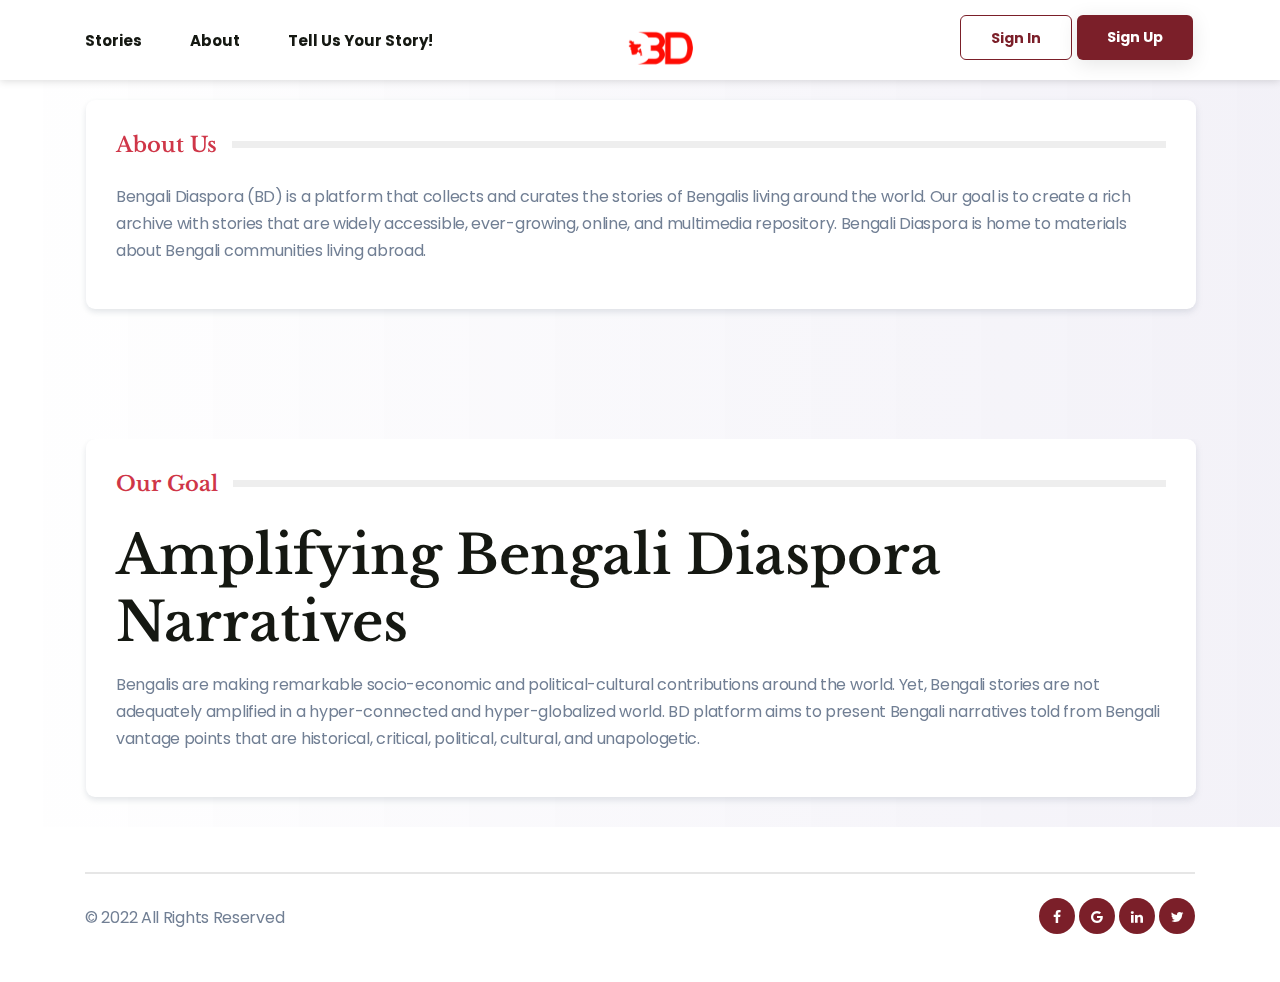
==== about-us.html @ 8984781c "first commit" ====
<!DOCTYPE html>
<html lang="en" dir="ltr">


<!-- Mirrored from demo.Bengali Diaspora.com/Bengali Diaspora/page-about.html by HTTrack Website Copier/3.x [XR&CO'2014], Wed, 05 Jan 2022 09:52:39 GMT -->
<head>
    <title>Bengali Diaspora</title>
    <meta charset="UTF-8" />
    <meta name="keywords" content="" />
    <meta name="description" content="" />
    <meta name="theme-color" content="#ffffff">
    <meta name="msapplication-TileColor" content="#9f00a7">
    <meta name="viewport" content="width=device-width, initial-scale=1.0" />
    <!--
    ========================================================================
    
    ~~~~~~~~~~~~~~~~~~~~~~~~~~~~~~~~~~~~~~~~~~~~~~~~~~~~~~~~~~~~~~~~~~~~~~~~
    Template Name   : Bengali Diaspora - Education HTML Template
    Author          : Bengali Diaspora
    ~~~~~~~~~~~~~~~~~~~~~~~~~~~~~~~~~~~~~~~~~~~~~~~~~~~~~~~~~~~~~~~~~~~~~~~~
    Copyright (c) 2022 - Bengali Diaspora
    ========================================================================
    -->
    <link rel="shortcut icon" href="favicon.ico" />
    <link rel="stylesheet" href="https://fonts.googleapis.com/css?family=Poppins:100,300,500,600,700,900&amp;display=swap">
    <link rel="stylesheet" href="assets/css/plugins.min.css" />
    <link rel="stylesheet" href="assets/css/styles.css" />
</head>

<body>
    <!-- Loading -->
    <div id="preloader" class="preloader">
        <div class="preloader-inner">
            <div class="preloader-6">
                <div></div>
                <div></div>
                <div></div>
                <div></div>
                <div></div>
                <div></div>
                <div></div>
                <div></div>
            </div>
        </div>
    </div>
    <!-- / -->
    <!--Overlay-->
    <span class="mega-menu-overlay"></span>
    <!--/-->
    <!--Header-->
    <header class="app-header app-header-1 boxed">
        <div class="container">
            <div class="header-wrap">
                <button class="button button-menu button-open-sidenav">
                    <span></span>
                </button>
                <div class="header-menu">
    <ul>
        <li class="has-menu" data-megamenu-link="mega-menu-1">
            <div class="mega-menu-link">
                <span class="title">Stories</span>
                <span class="icon fa fa-angle-left"></span>
            </div>
            <div data-megamenu-id="mega-menu-1" class="mega-menu mega-menu-1">
                <div class="mega-menu-inner">
                    <div>
                        <div class="megamenu-info mb-15">
                            <p class="text-center mb-30">Lorem, ipsum dolor sit amet consectetur adipisicing elit.</p>
                        </div>
                        <div class="row row-lg-5 row-xl-5">
                            <div class="col el-flag">
                                <div class="inner">
                                    <a href="">
                                        <img src="assets/images/flags/uk.svg" alt="alt">
                                        <span class="title">English</span>
                                    </a>
                                </div>
                            </div>
                            <div class="col el-flag">
                                <div class="inner">
                                    <a href="">
                                        <img src="assets/images/flags/germany.svg" alt="alt">
                                        <span class="title">Germany</span>
                                    </a>
                                </div>
                            </div>
                            <div class="col el-flag">
                                <div class="inner">
                                    <a href="">
                                        <img src="assets/images/flags/france.svg" alt="alt">
                                        <span class="title">French</span>
                                    </a>
                                </div>
                            </div>
                            <div class="col el-flag">
                                <div class="inner">
                                    <a href="">
                                        <img src="assets/images/flags/italy.svg" alt="alt">
                                        <span class="title">Italian</span>
                                    </a>
                                </div>
                            </div>
                            <div class="col el-flag">
                                <div class="inner">
                                    <a href="">
                                        <img src="assets/images/flags/spain.svg" alt="alt">
                                        <span class="title">Spanish</span>
                                    </a>
                                </div>
                            </div>
                            <div class="col el-flag">
                                <div class="inner">
                                    <a href="">
                                        <img src="assets/images/flags/portugal.svg" alt="alt">
                                        <span class="title">Portuguese</span>
                                    </a>
                                </div>
                            </div>
                            <div class="col el-flag">
                                <div class="inner">
                                    <a href="">
                                        <img src="assets/images/flags/china.svg" alt="alt">
                                        <span class="title">Mandarin</span>
                                    </a>
                                </div>
                            </div>
                            <div class="col el-flag">
                                <div class="inner">
                                    <a href="">
                                        <img src="assets/images/flags/japan.svg" alt="alt">
                                        <span class="title">Japanese</span>
                                    </a>
                                </div>
                            </div>
                            <div class="col el-flag">
                                <div class="inner">
                                    <a href="">
                                        <img src="assets/images/flags/south-korea.svg" alt="alt">
                                        <span class="title">Korean</span>
                                    </a>
                                </div>
                            </div>
                            <div class="col el-flag">
                                <div class="inner">
                                    <a href="">
                                        <img src="assets/images/flags/russia.svg" alt="alt">
                                        <span class="title">Russian</span>
                                    </a>
                                </div>
                            </div>
                            <div class="col el-flag">
                                <div class="inner">
                                    <a href="">
                                        <img src="assets/images/flags/india.svg" alt="alt">
                                        <span class="title">Hindi</span>
                                    </a>
                                </div>
                            </div>
                            <div class="col el-flag">
                                <div class="inner">
                                    <a href="">
                                        <img src="assets/images/flags/arabic.svg" alt="alt">
                                        <span class="title">Arabic</span>
                                    </a>
                                </div>
                            </div>
                            <div class="col el-flag">
                                <div class="inner">
                                    <a href="">
                                        <img src="assets/images/flags/iran.svg" alt="alt">
                                        <span class="title">Persian</span>
                                    </a>
                                </div>
                            </div>
                            <div class="col el-flag">
                                <div class="inner">
                                    <a href="">
                                        <img src="assets/images/flags/turkey.svg" alt="alt">
                                        <span class="title">Turkish</span>
                                    </a>
                                </div>
                            </div>
                            <div class="col el-flag">
                                <div class="inner">
                                    <a href="">
                                        <img src="assets/images/flags/iran.svg" alt="alt">
                                        <span class="title">Kurdish</span>
                                    </a>
                                </div>
                            </div>
                            <div class="col el-flag">
                                <div class="inner">
                                    <a href="">
                                        <img src="assets/images/flags/vietnam.svg" alt="alt">
                                        <span class="title">Vietnamese</span>
                                    </a>
                                </div>
                            </div>
                            <div class="col el-flag">
                                <div class="inner">
                                    <a href="">
                                        <img src="assets/images/flags/india.svg" alt="alt">
                                        <span class="title">Urdu</span>
                                    </a>
                                </div>
                            </div>
                            <div class="col el-flag">
                                <div class="inner">
                                    <a href="">
                                        <img src="assets/images/flags/poland.svg" alt="alt">
                                        <span class="title">Polish</span>
                                    </a>
                                </div>
                            </div>
                            <div class="col el-flag">
                                <div class="inner">
                                    <a href="">
                                        <img src="assets/images/flags/israel.svg" alt="alt">
                                        <span class="title">Hebrew</span>
                                    </a>
                                </div>
                            </div>
                            <div class="col el-flag">
                                <div class="inner">
                                    <a href="">
                                        <img src="assets/images/flags/bangladesh.svg" alt="alt">
                                        <span class="title">Bengali</span>
                                    </a>
                                </div>
                            </div>
                        </div>
                    </div>
                </div>
            </div>
        </li>
        <li>
            <a href="about-us.html">
            <span class="text">About</span>
            <span class="icon fa fa-angle-left"></span>
            </a>
        </li>
        <li>
            <a href="story.html">
                <span class="text">Tell Us Your Story!</span>
                <span class="icon fa fa-angle-left"></span>
            </a>
        </li>
    </ul>
</div>
                <div class="header-logo">
                    <a href="index.html" class="primary-logo">
                        <span class="text-1">
                            <img src="assets/images/logo.png" alt="">
                        </span>
                
                    </a>
                </div>
                <div class="header-links">
                    <a href="" class="button button-md button-light button-line-primary">
                        <span class="title">Sign In</span>
                    </a>
                    <a href="" class="button button-md button-primary">
                        <span class="title">Sign Up</span>
                    </a>
                </div>
            </div>
        </div>
    </header>
    <!--/-->
    <!--Sidenav-->
<div class="app-sidenav app-sidenav-1">
    <div class="sidenav-menu">
        <div class="sidenav-head">
            <img src="assets/images/sidenav.jpg" alt="sidenav banner">
            <button class="button button-close-sidenav"></button>
        </div>
        <div class="sidenav-body">
            <div class="sidenav-body-inner">
                <!-- <div class="sidenav-links">
                    <a href="page-login.html" class="button button-md button-block button-line-primary">
                        <span class="text">Sign In</span>
                    </a>
                    <a href="page-register.html" class="button button-md button-block button-primary">
                        <span class="text">Sign Up</span>
                    </a>
                </div> -->
                <ul>
                    <li>
                        <a href="index.html">
                            <span class="text">Home</span>
                            <span class="icon fa fa-angle-right"></span>
                        </a>
                    </li>
                   
                    <li class="has-menu">
                        <a href="#">
                            <span class="text">Stories</span>
                            <span class="icon fa fa-angle-right"></span>
                        </a>
                        <div class="mega-menu">
                            <ul>
                                <li class="el-flag">
                                    <div class="inner">
                                        <a href="">
                                            <img src="assets/images/flags/uk.svg" alt="alt" />
                                            <h3>English</h3>
                                        </a>
                                    </div>
                                </li>
                                <li class="el-flag">
                                    <div class="inner">
                                        <a href="">
                                            <img src="assets/images/flags/germany.svg" alt="alt" />
                                            <h3>German</h3>
                                        </a>
                                    </div>
                                </li>
                                <li class="el-flag">
                                    <div class="inner">
                                        <a href="">
                                            <img src="assets/images/flags/france.svg" alt="alt" />
                                            <h3>French</h3>
                                        </a>
                                    </div>
                                </li>
                                <li class="el-flag">
                                    <div class="inner">
                                        <a href="">
                                            <img src="assets/images/flags/italy.svg" alt="alt" />
                                            <h3>Italian</h3>
                                        </a>
                                    </div>
                                </li>
                                <li class="el-flag">
                                    <div class="inner">
                                        <a href="">
                                            <img src="assets/images/flags/china.svg" alt="alt" />
                                            <h3>Chinese</h3>
                                        </a>
                                    </div>
                                </li>
                                <li class="el-flag">
                                    <div class="inner">
                                        <a href="">
                                            <img src="assets/images/flags/japan.svg" alt="alt" />
                                            <h3>Japanese</h3>
                                        </a>
                                    </div>
                                </li>
                                <li class="el-flag">
                                    <div class="inner">
                                        <a href="">
                                            <img src="assets/images/flags/south-korea.svg" alt="alt" />
                                            <h3>Korean</h3>
                                        </a>
                                    </div>
                                </li>
                                <li class="el-flag">
                                    <div class="inner">
                                        <a href="">
                                            <img src="assets/images/flags/russia.svg" alt="alt" />
                                            <h3>Russian</h3>
                                        </a>
                                    </div>
                                </li>
                                <li class="el-flag">
                                    <div class="inner">
                                        <a href="">
                                            <img src="assets/images/flags/arabic.svg" alt="alt" />
                                            <h3>Arabic</h3>
                                        </a>
                                    </div>
                                </li>
                                <li class="el-flag">
                                    <div class="inner">
                                        <a href="">
                                            <img src="assets/images/flags/turkey.svg" alt="alt" />
                                            <h3>Turkish</h3>
                                        </a>
                                    </div>
                                </li>
                                <li class="el-flag">
                                    <div class="inner">
                                        <a href="">
                                            <img src="assets/images/flags/iran.svg" alt="alt" />
                                            <h3>Persian</h3>
                                        </a>
                                    </div>
                                </li>
                                <li class="el-flag">
                                    <div class="inner">
                                        <a href="">
                                            <img src="assets/images/flags/spain.svg" alt="alt" />
                                            <h3>Spanish</h3>
                                        </a>
                                    </div>
                                </li>
                            </ul>
                        </div>
                    </li>
                    <li>
                        <a href="about-us.html">
                            <span class="text">About</span>
                            <span class="icon fa fa-angle-right"></span>
                        </a>
                    </li>
                    <li>
                        <a href="story.html">
                            <span class="text">Tell Us Your Story!</span>
                            <span class="icon fa fa-angle-right"></span>
                        </a>
                    </li>
                   
                   
                </ul>
            </div>
        </div>
    </div>
    <span class="sidenav-close"></span>
</div>
<!--/-->
    <!--Wrapper-->
    <div class="app-wrapper">
<div class="page page-inferior page-faq">
    <!--FAQ-->
    <section class="section section-faq section-faq-1">
        <div class="display-spacing">
            <div class="container">
                <div class="row">
                    <div class="col-12">
                        <div class="el-panel">
                            <div class="el-panel-body">
                                <div class="el-panel-title">
                                    <h3>About Us</h3>
                                </div>
                                <!-- <div class="el-panel-image">
                                    <img src="assets/images/blog/featured-post-1.jpg" alt="--Alternative--">
                                </div> -->

                                <p>
                                    Bengali Diaspora (BD) is a platform that collects and curates the stories of Bengalis living around the world. Our goal is to create a rich archive with stories that are widely accessible, ever-growing, online, and multimedia repository. Bengali Diaspora is home to materials about Bengali communities living abroad.  
                                </p>
                            </div>
                        </div>
                    </div>
                   
                </div>
            </div>
        </div>
    </section>

    <section class="section section-faq section-faq-1">
        <div class="">
            <div class="container">
                <div class="row">
                    <div class="col-12">
                        <div class="el-panel">
                            <div class="el-panel-body">
                                <div class="el-panel-title">
                                    <h3>Our Goal</h3>
                                </div>
                                <h2>Amplifying Bengali Diaspora Narratives                                 </h2>

                                <p>
                                    Bengalis are making remarkable socio-economic and political-cultural contributions around the world. Yet, Bengali stories are not adequately amplified in a hyper-connected and hyper-globalized world. BD platform aims to present Bengali narratives told from Bengali vantage points that are historical, critical, political, cultural, and unapologetic.    

                                </p>
                            </div>
                        </div>
                    </div>
                   
                </div>
            </div>
        </div>
    </section>
    <!--/-->
</div>
        <!--Footer-->
        <footer class="section app-footer app-footer-2">
           
            <div class="footer-copyright">
                <div class="container">
                    <span class="footer-line"></span>
                    <div class="row">
                        <div class="col-md-8">
                            <p>© 2022 All Rights Reserved</p>
                        </div>
                        <div class="col-md-4">
                            <ul class="el-social-links">
                                <li>
                                    <a href="#">
                                        <span class="fa fa-facebook"></span>
                                    </a>
                                </li>
                                <li>
                                    <a href="#">
                                        <span class="fa fa-google"></span>
                                    </a>
                                </li>
                                <li>
                                    <a href="#">
                                        <span class="fa fa-linkedin"></span>
                                    </a>
                                </li>
                                <li>
                                    <a href="#">
                                        <span class="fa fa-twitter"></span>
                                    </a>
                                </li>
                            </ul>
                        </div>
                    </div>
                </div>
            </div>
        </footer>
    </div>
    <script src="assets/js/jquery.min.js"></script>
    <script src="assets/js/plugins.min.js"></script>
    <script src="assets/js/main-scripts.js"></script>
</body>

<!-- Mirrored from demo.Bengali Diaspora.com/Bengali Diaspora/page-about.html by HTTrack Website Copier/3.x [XR&CO'2014], Wed, 05 Jan 2022 09:52:39 GMT -->
</html>
---- assets/css/styles.css ----
@import url('https://fonts.googleapis.com/css2?family=Libre+Baskerville:ital,wght@0,400;0,700;1,400&display=swap');

/*------------------------------------

    Theme Name  :
    Theme URI   : 
    Description : 
    Author Name : 
    Author URI  : 
    Version     : 1.0

------------------------------------*/
/*------------------------------------
    
    STYLESHEET INDEXING
    |
    |
    |___ Default Styles
    |	|
    |   |___ variables
    |   |___ mixins
    |   |___ reset
    |   |___ typography
    |   |___ extend
    |   |___ animations
    |   |___ spacing
    |   |___ Helpers
    |
    |
    |___ Structure Styles
    |	|
    |   |___ Header
    |   |___ Footer
    |   |___ Wrapper
    |   |___ Sidenav
    |   |___ Sidebar
    |   |___ Content
    |   |___ Container
    |
    |
    |___ Elements Styles
    |	|
    |   |___ Box
    |   |___ Icon
    |   |___ List
    |   |___ Card
    |   |___ Tabs
    |   |___ Form
    |   |___ Title
    |   |___ Skill
    |   |___ Block
    |   |___ Button
    |   |___ Resume
    |   |___ Widget
    |   |___ Divider
    |   |___ Accordion
    |   |___ Pagination
    |   |___ Breadcrumb
    |   |___ Blockquote
    |   |___ Common Elements
    |
    |
    |___ Sections Styles
    |	|
    |   |___ Hero
    |   |___ About
    |   |___ Posts
    |   |___ Users
    |   |___ Quotes
    |   |___ Search
    |   |___ Contact
    |   |___ Features
    |   |___ Services
    |   |___ Comments
    |   |___ Portfolio
    |   |___ Testimonials
    |   |___ Call To Action
    |   |___ Pricing Tables
    |   |___ Common Sections
    |
 	|
    |___ Other Styles
    |   |
    |   |___ Demo Options
    |   |___ Theme Preview
    |
    |
    END STYLESHEET INDEXING

------------------------------------*/
/*------------------------------------
    Default Styles
------------------------------------*/
/*------------------------------------
    Variables
------------------------------------*/
:root {
  --gray: #eee;
  --white: #fff;
  --black: #000;
  --base: #f6f6f6;
  --base-0: #fff;
  --base-1: #151812;
  --base-2: "";
  --base-3: "";
  --primary: #941cb9;
  --primary: #239df0;
  --primary: #f6931c;
  /* --primary: darkslateblue; */
  --primary: #7b1f29;
  --primary-1: darkred;
  /* --primary: #5b70f9;
  --primary-1: #384cce; */
  --primary-3: #0e0b2b;
  --secondary: #f64f1c;
  --secondary: #ff66a6;
  /* --secondary: #00c9b7;
  --secondary-1: rgb(18, 172, 159); */
  --secondary: #cf3648;
  --secondary-1: #b92222;
  --text-color: #717f94;
  --color-1: #70b6fe;
  --color-2: #c670fe;
  --color-3: #fec070;
  --color-4: #dc3545;
  --color-5: #28a745;
  --color-6: darkblue;
  --default: rgb(252, 255, 235);
}

/*------------------------------------
    Mixins
------------------------------------*/
/*------------------------------------
    Reset Styels
------------------------------------*/
* {
  -webkit-box-sizing: border-box;
  box-sizing: border-box;
}

:root.skin-1 {
  --base-0: #fff;
  --base-1: #000;
  --primary: orange;
  --primary-1: #ff8800;
}

:root.skin-2 {
  --base-0: #f6afba;
  --base-1: #151515;
  --primary: #de5881;
  --primary-1: rgb(252, 90, 171);
}

:root.skin-3 {
  --base-0: #050607;
  --base-1: #f1f1f1;
  --primary: #0b7554;
  --primary-1: #339266;
}

:root.skin-4 {
  --base-0: #0e262b;
  --base-1: #f1f1f1;
  --primary: #7b1f29;
  --primary-1: darkred;
}

:root.skin-5 {
  --base-0: #373a36;
  --base-1: #ffffff;
  --primary: tomato;
  --primary-1: tomato;
}

:root.skin-5 {
  --base-0: #1e464a;
  --base-1: #fff;
  --primary: #00b7b8;
  --primary-1: #339266;
}

:root.skin-6 {
  --base-0: #fff;
  --base-1: #000;
  --primary: #33b5e5;
  --primary-1: rgb(158, 221, 241);
}

:root.skin-7 {
  --base-0: #212121;
  --base-1: #fff;
  --primary: #0b7554;
  --primary-1: #0b7554;
}

:root.skin-8 {
  --base-0: #272933;
  --base-1: #fff;
  --primary: #00b7b8;
  --primary-1: #00b7b8;
}

:root.skin-9 {
  --base-0: #000;
  --base-1: #fff;
  --primary: #00bcd4;
  --primary-1: #00bcd4;
}

:root.skin-10 {
  --base-0: #0a0a0a;
  --base-1: #ffffff;
  --primary: #1d32f2;
  --primary-1: #1d32f2;
}

:root.skin-11 {
  --base-0: #121212;
  --base-1: #e6e2dd;
  --primary: #845ec2;
  --primary-1: #845ec2;
}

:root.skin-12 {
  --base-0: #0e262b;
  --base-1: #ffffff;
  --primary: #7b1f29;
  --primary-1: darkred;
}

html {
  width: 100%;
  overflow: hidden;
  overflow-y: auto;
}

body {
  width: 100%;
  color: var(--base-1);
  margin: 0;
  overflow-x: hidden;
  background-color: var(--base-0);
}

body.state-menu {
  width: 100% !important;
  height: 100% !important;
  overflow: hidden !important;
  height: 100vh !important;
}

article,
aside,
details,
figcaption,
figure,
footer,
header,
nav,
section,
summary {
  display: block;
}

audio,
canvas,
video {
  display: inline-block;
}

audio:not([controls]) {
  display: none;
  height: 0;
}

[hidden] {
  display: none;
}

html,
button,
input,
select,
textarea {
  font-family: "Poppins", sans-serif;
}

a {
  color: inherit;
  text-decoration: none;
}

a:focus {
  outline: inherit;
}

a:active,
a:hover {
  color: inherit;
  outline: 0;
}

a:hover {
  text-decoration: underline;
}

address {
  font-style: italic;
  margin: 0 0 24px;
}

abbr[title] {
  border-bottom: 1px dotted;
}

b,
strong {
  font-weight: bold;
}

dfn {
  font-style: italic;
}

mark {
  background: #ff0;
  color: #000;
}

p {
  margin: 0 0 24px;
}

code,
kbd,
pre,
samp {
  font-family: monospace, serif;
  font-size: 14px;
  -webkit-hyphens: none;
  -ms-hyphens: none;
  hyphens: none;
}

pre {
  background: #f5f5f5;
  color: #666;
  font-family: monospace;
  font-size: 14px;
  margin: 20px 0;
  overflow: auto;
  padding: 20px;
  white-space: pre;
  white-space: pre-wrap;
  word-wrap: break-word;
}

blockquote,
q {
  -webkit-hyphens: none;
  -ms-hyphens: none;
  hyphens: none;
  quotes: none;
}

blockquote:before,
blockquote:after,
q:before,
q:after {
  content: "";
  content: none;
}

blockquote {
  font-size: 18px;
  font-style: italic;
  font-weight: 300;
  margin: 24px 40px;
}

blockquote blockquote {
  margin-right: 0;
}

blockquote cite,
blockquote small {
  font-size: 14px;
  font-weight: normal;
  text-transform: uppercase;
}

blockquote em,
blockquote i {
  font-style: normal;
  font-weight: 300;
}

blockquote strong,
blockquote b {
  font-weight: 400;
}

small {
  font-size: smaller;
}

sub,
sup {
  font-size: 75%;
  line-height: 0;
  position: relative;
  vertical-align: baseline;
}

sup {
  top: -0.5em;
}

sub {
  bottom: -0.25em;
}

dl {
  margin: 0 20px;
}

dt {
  font-weight: bold;
}

dd {
  margin: 0 0 20px;
}

menu,
ol,
ul {
  margin: 16px 0;
  padding: 0 0 0 40px;
}

ul {
  list-style-type: square;
}

li {
  outline: inherit;
}

nav ul,
nav ol {
  list-style: none;
  list-style-image: none;
}

li > ul,
li > ol {
  margin: 0;
}

img {
  -ms-interpolation-mode: bicubic;
  border: 0;
  vertical-align: middle;
}

svg:not(:root) {
  overflow: hidden;
}

figure {
  margin: 0;
}

form {
  margin: 0;
}

fieldset {
  border: 1px solid #c0c0c0;
  margin: 0 2px;
  min-width: inherit;
  padding: 0.35em 0.625em 0.75em;
}

legend {
  border: 0;
  padding: 0;
  white-space: normal;
}

button,
input,
select,
textarea {
  font-size: 100%;
  margin: 0;
  max-width: 100%;
  vertical-align: baseline;
}

button,
input {
  line-height: normal;
}

button,
html input[type="button"],
input[type="reset"],
input[type="submit"] {
  -webkit-appearance: button;
  -moz-appearance: button;
  appearance: button;
  cursor: pointer;
}

button[disabled],
input[disabled] {
  cursor: default;
}

input[type="checkbox"],
input[type="radio"] {
  padding: 0;
}

input[type="search"] {
  -webkit-appearance: textfield;
  -moz-appearance: textfield;
  appearance: textfield;
  appearance: textfield;
  padding-right: 2px;
  width: 270px;
}

input[type="search"]::-webkit-search-decoration {
  -webkit-appearance: none;
  appearance: none;
}

button::-moz-focus-inner,
input::-moz-focus-inner {
  border: 0;
  padding: 0;
}

textarea {
  overflow: auto;
  vertical-align: top;
}

table {
  border-bottom: 1px solid #ededed;
  border-collapse: collapse;
  border-spacing: 0;
  font-size: 14px;
  line-height: 2;
  margin: 0 0 20px;
  width: 100%;
}

caption,
th,
td {
  font-weight: normal;
  text-align: left;
}

caption {
  font-size: 16px;
  margin: 20px 0;
}

th {
  font-weight: bold;
  text-transform: uppercase;
}

td {
  border-top: 1px solid #ededed;
  padding: 6px 10px 6px 0;
}

del {
  color: #333;
}

ins {
  background: #fff9c0;
  text-decoration: none;
}

hr {
  background-size: 4px 4px;
  border: 0;
  height: 1px;
  margin: 0 0 24px;
}

input,
button,
select,
textarea {
  border: inherit;
  outline: inherit;
  background: transparent;
  -webkit-transition: all 0.4s ease-out 0s;
  transition: all 0.4s ease-out 0s;
}

input:focus, input:active,
button:focus,
button:active,
select:focus,
select:active,
textarea:focus,
textarea:active {
  outline: none;
}

.button:not(:disabled):not(.disabled) {
  cursor: pointer;
}

img {
  max-width: 100%;
  height: auto;
}

.skin-5 .button,
.skin-5 .el-tabs .el-tabs-links li.active {
  color: #fff !important;
}

hr {
  width: 100%;
  height: 10px;
  display: block;
  position: relative;
  border-bottom: 1px solid var(--gray);
}

/*------------------------------------
    Fonts
------------------------------------*/
/*------------------------------------
    Typography
------------------------------------*/
body {
  font-size: 14px;
  font-family: "Poppins", sans-serif;
}

p {
  color: var(--text-color);
  font-size: 16px;
  line-height: 1.7;
  font-family: "Poppins", sans-serif;
  letter-spacing: -0.3px;
}

a {
  -webkit-transition: all 0.4s ease-in-out 0s;
  transition: all 0.4s ease-in-out 0s;
}

a:hover,
a:focus,
a:active {
  color: inherit;
  text-decoration: none;
  outline: none;
}

p,
h1,
h2,
h3,
h4,
h5,
h6,
dl,
dd,
ol,
ul,
hr,
pre,
menu,
table,
caption,
address,
blockquote {
  margin: 0;
  margin-bottom: 15px;
}

h1,
h2,
h3,
h4,
h5,
h6,
.h1,
.h2,
.h3,
.h4,
.h5,
.h6 {
  color: var(--base-1);
  font-family: 'Libre Baskerville', serif;
}

h1,
.h1 {
  line-height: 1.2;
  font-size: 60px;
}

h2,
.h2 {
  font-size: 54px;
}

h3,
.h3 {
  font-size: 24px;
}

h4,
.h4 {
  font-size: 20px;
}

h5,
.h5 {
  font-size: 18px;
}

h6,
.h6 {
  font-size: 16px;
}

h1,
.h1 {
  font-weight: 700;
}

h2,
.h2,
h3,
.h3 {
  font-weight: 600;
}

h4,
.h4,
h5,
.h5 {
  font-weight: 600;
}

h6,
.h6 {
  font-weight: 500;
}

::-webkit-input-placeholder {
  color: var(--base-1);
}

:-ms-input-placeholder {
  color: var(--base-1);
}

::-ms-input-placeholder {
  color: var(--base-1);
}

::placeholder {
  color: var(--base-1);
}

@media (max-width: 768px) {
  p {
    font-size: 12px;
  }
}

/*------------------------------------
    Animations
------------------------------------*/
@-webkit-keyframes drift {
  from {
    -webkit-transform: rotate(0deg);
            transform: rotate(0deg);
  }
  from {
    -webkit-transform: rotate(360deg);
            transform: rotate(360deg);
  }
}
@keyframes drift {
  from {
    -webkit-transform: rotate(0deg);
            transform: rotate(0deg);
  }
  from {
    -webkit-transform: rotate(360deg);
            transform: rotate(360deg);
  }
}

@-webkit-keyframes zoom {
  0% {
    -webkit-transform: scale(1, 1);
            transform: scale(1, 1);
  }
  100% {
    -webkit-transform: scale(1, 1);
            transform: scale(1, 1);
  }
  50% {
    -webkit-transform: scale(1.11, 1.11);
            transform: scale(1.11, 1.11);
  }
}

@keyframes zoom {
  0% {
    -webkit-transform: scale(1, 1);
            transform: scale(1, 1);
  }
  100% {
    -webkit-transform: scale(1, 1);
            transform: scale(1, 1);
  }
  50% {
    -webkit-transform: scale(1.11, 1.11);
            transform: scale(1.11, 1.11);
  }
}

@-webkit-keyframes music {
  0% {
    -webkit-transform: scale(1, 1);
            transform: scale(1, 1);
  }
  25% {
    opacity: 0.3;
    -webkit-transform: scale(1.11, 1.11);
            transform: scale(1.11, 1.11);
  }
  100% {
    -webkit-transform: scale(1, 1);
            transform: scale(1, 1);
  }
}

@keyframes music {
  0% {
    -webkit-transform: scale(1, 1);
            transform: scale(1, 1);
  }
  25% {
    opacity: 0.3;
    -webkit-transform: scale(1.11, 1.11);
            transform: scale(1.11, 1.11);
  }
  100% {
    -webkit-transform: scale(1, 1);
            transform: scale(1, 1);
  }
}

@-webkit-keyframes home-4 {
  0% {
    opacity: 0.1;
    -webkit-transform: rotate(0);
            transform: rotate(0);
  }
  50% {
    opacity: 0.3;
    border-radius: 50%;
    -webkit-transform: rotate(45deg);
            transform: rotate(45deg);
  }
  100% {
    opacity: 0.1;
    -webkit-transform: rotate(0);
            transform: rotate(0);
  }
}

@keyframes home-4 {
  0% {
    opacity: 0.1;
    -webkit-transform: rotate(0);
            transform: rotate(0);
  }
  50% {
    opacity: 0.3;
    border-radius: 50%;
    -webkit-transform: rotate(45deg);
            transform: rotate(45deg);
  }
  100% {
    opacity: 0.1;
    -webkit-transform: rotate(0);
            transform: rotate(0);
  }
}

@-webkit-keyframes noise {
  0% {
    -webkit-transform: scale(1, 1);
            transform: scale(1, 1);
  }
  50% {
    -webkit-transform: scale(1.05, 1.05);
            transform: scale(1.05, 1.05);
  }
  100% {
    -webkit-transform: scale(1, 1);
            transform: scale(1, 1);
  }
}

@keyframes noise {
  0% {
    -webkit-transform: scale(1, 1);
            transform: scale(1, 1);
  }
  50% {
    -webkit-transform: scale(1.05, 1.05);
            transform: scale(1.05, 1.05);
  }
  100% {
    -webkit-transform: scale(1, 1);
            transform: scale(1, 1);
  }
}

@-webkit-keyframes scroll {
  0% {
    -webkit-transform: translate(1, 1);
            transform: translate(1, 1);
  }
  90% {
    -webkit-transform: translate(0, 12px);
            transform: translate(0, 12px);
  }
  100% {
    -webkit-transform: translate(1, 1);
            transform: translate(1, 1);
  }
}

@keyframes scroll {
  0% {
    -webkit-transform: translate(1, 1);
            transform: translate(1, 1);
  }
  90% {
    -webkit-transform: translate(0, 12px);
            transform: translate(0, 12px);
  }
  100% {
    -webkit-transform: translate(1, 1);
            transform: translate(1, 1);
  }
}

@-webkit-keyframes progress-bar-stripes {
  from {
    background-position: 1rem 0;
  }
  to {
    background-position: 0 0;
  }
}

@keyframes progress-bar-stripes {
  from {
    background-position: 1rem 0;
  }
  to {
    background-position: 0 0;
  }
}

@-webkit-keyframes MoveUpDown {
  0% {
    top: -2px;
  }
  50% {
    top: 0;
  }
  100% {
    top: 3px;
  }
}

@keyframes MoveUpDown {
  0% {
    top: -2px;
  }
  50% {
    top: 0;
  }
  100% {
    top: 3px;
  }
}

@-webkit-keyframes blinking-cursor {
  0% {
    opacity: 0;
  }
  50% {
    opacity: 1;
  }
  100% {
    opacity: 0;
  }
}

@keyframes blinking-cursor {
  0% {
    opacity: 0;
  }
  50% {
    opacity: 1;
  }
  100% {
    opacity: 0;
  }
}

@-webkit-keyframes circleCarousel {
  0% {
    -webkit-transform: rotate(0deg);
            transform: rotate(0deg);
  }
  100% {
    -webkit-transform: rotate(360deg);
            transform: rotate(360deg);
  }
}

@keyframes circleCarousel {
  0% {
    -webkit-transform: rotate(0deg);
            transform: rotate(0deg);
  }
  100% {
    -webkit-transform: rotate(360deg);
            transform: rotate(360deg);
  }
}

@-webkit-keyframes bounce-out {
  0% {
    -webkit-transform: scale(0);
    transform: scale(0);
  }
  30% {
    -webkit-transform: scale(1.5);
    transform: scale(1.5);
  }
  50% {
    -webkit-transform: scale(1);
    transform: scale(1);
  }
  70% {
    -webkit-transform: scale(1.1);
    transform: scale(1.1);
  }
  to {
    -webkit-transform: scale(1);
    transform: scale(1);
  }
}

@keyframes bounce-out {
  0% {
    -webkit-transform: scale(0);
    transform: scale(0);
  }
  30% {
    -webkit-transform: scale(1.5);
    transform: scale(1.5);
  }
  50% {
    -webkit-transform: scale(1);
    transform: scale(1);
  }
  70% {
    -webkit-transform: scale(1.1);
    transform: scale(1.1);
  }
  to {
    -webkit-transform: scale(1);
    transform: scale(1);
  }
}

@-webkit-keyframes Gradient {
  0% {
    background-position: 0% 50%;
  }
  50% {
    background-position: 100% 50%;
  }
  100% {
    background-position: 0% 50%;
  }
}

@keyframes Gradient {
  0% {
    background-position: 0% 50%;
  }
  50% {
    background-position: 100% 50%;
  }
  100% {
    background-position: 0% 50%;
  }
}

@-webkit-keyframes preloader-6 {
  0% {
    -webkit-transform: rotate(0deg);
            transform: rotate(0deg);
  }
  100% {
    -webkit-transform: rotate(360deg);
            transform: rotate(360deg);
  }
}

@keyframes preloader-6 {
  0% {
    -webkit-transform: rotate(0deg);
            transform: rotate(0deg);
  }
  100% {
    -webkit-transform: rotate(360deg);
            transform: rotate(360deg);
  }
}

/*------------------------------------
    Spacing
------------------------------------*/
.mb-0 {
  margin-bottom: 0;
}

.mt-15 {
  margin-top: 15px;
}

.mt-30 {
  margin-top: 30px;
}

.mb-15 {
  margin-bottom: 15px;
}

.mb--15 {
  margin-bottom: -15px;
}

.mb-30 {
  margin-bottom: 30px;
}

.mb-60 {
  margin-bottom: 60px;
}

.mb--30 {
  margin-bottom: -30px !important;
}

.mb--45 {
  margin-bottom: -45px;
}

.pl-0 {
  padding-left: 0 !important;
}

.pr-0 {
  padding-right: 0 !important;
}

.pt-15 {
  padding-top: 15px;
}

.pt-30 {
  padding-top: 30px;
}

.pl-15 {
  padding-left: 15px;
}

.pl-30 {
  padding-left: 30px;
}

.pr-15 {
  padding-right: 15px;
}

.pr-30 {
  padding-right: 30px;
}

.pr-45 {
  padding-right: 45px !important;
}

.mt-spacing {
  margin-top: 100px;
}

.mb-spacing {
  margin-bottom: 100px;
}

.row-xs {
  margin-left: -6px !important;
  margin-right: -6px !important;
}

.row-xs > * {
  padding-left: 6px !important;
  padding-right: 6px !important;
}

.row-sm {
  margin-left: -12px !important;
  margin-right: -11px !important;
}

.row-sm > * {
  padding-left: 12px !important;
  padding-right: 12px !important;
}

.row-md {
  margin-left: -15px !important;
  margin-right: -15px !important;
}

.row-md > * {
  padding-left: 15px !important;
  padding-right: 15px !important;
}

/*------------------------------------
    Helpers
------------------------------------*/
.text-left {
  text-align: left !important;
}

.text-right {
  text-align: right !important;
}

.text-center {
  text-align: center !important;
}

.lowercase {
  text-transform: lowercase;
}

.uppercase {
  text-transform: uppercase;
}

.capitalize {
  text-transform: capitalize;
}

.text-italic {
  font-style: italic;
}

.text-normal {
  font-style: normal;
}

.text-underline {
  font-style: underline;
}

/*
* Text Colors
*/
.text-dark {
  color: var(--black) !important;
}

.text-dark-1 {
  color: #333333;
}

.text-dark-2 {
  color: #666666;
}

.text-dark-3 {
  color: #999999;
}

.text-light {
  color: var(--white) !important;
}

.text-light-1 {
  color: #eeeeee;
}

.text-light-2 {
  color: #cccccc;
}

.text-light-3 {
  color: #aaaaaa;
}

.text-base-0 {
  color: var(--base-0);
}

.text-base-1 {
  color: var(--base-1);
}

.text-base-1 {
  color: var(--base-2);
}

.text-danger {
  color: #f56c6c;
}

.text-success {
  color: green;
}

.text-warning {
  color: orange;
}

.text-primary {
  color: var(--primary);
}

.text-secondary {
  color: var(--secondary);
}

.text-gradient {
  background-image: -webkit-gradient(linear, right top, left top, from(var(--primary)), to(var(--secondary)));
  background-image: linear-gradient(to left, var(--primary), var(--secondary));
  -webkit-text-fill-color: transparent;
  -webkit-background-clip: text;
  background-clip: text;
}

.hidden {
  display: none;
}

.invisible {
  visibility: hidden;
}

.div-center {
  float: none !important;
  display: block !important;
  margin-left: auto !important;
  margin-right: auto !important;
}

.inline-block {
  float: none;
  display: inline-block;
}

.clearfix::after {
  clear: both;
  content: "";
  display: table;
}

.display-wrap {
  position: relative;
}

.display-block {
  display: block;
}

.display-center {
  top: 50%;
  left: 50%;
  width: 100%;
  position: absolute;
  -webkit-transform: translate(-50%, -50%);
          transform: translate(-50%, -50%);
}

.display-table {
  width: 100%;
  height: 100%;
  display: table;
}

.display-content {
  display: table-cell;
  vertical-align: middle;
}

.display-spacing {
  padding-top: 100px;
  padding-bottom: 100px;
}

.display-spacing-plus {
  padding-top: 130px;
  padding-bottom: 30px;
}

.display-spacing-double {
  padding-top: 200px;
  padding-bottom: 100px;
}

.display-screen, .overlay-gradient .bg-gradient {
  min-height: 100vh;
  padding-top: 100px;
  padding-bottom: 100px;
}

.display-fit-screen {
  width: 100vw;
  height: 100vh;
  max-width: 100%;
  overflow: hidden;
}

.display-full-screen {
  width: 100vw;
  height: 100vh;
  max-width: 100%;
  position: relative;
}

.max-w-576 {
  max-width: 576px;
}

.max-w-768 {
  max-width: 768px;
}

.max-w-992 {
  max-width: 992px;
}

.fw-100 {
  font-weight: 100;
}

.fw-200 {
  font-weight: 200;
}

.fw-300 {
  font-weight: 300;
}

.fw-400 {
  font-weight: 400;
}

.fw-500 {
  font-weight: 500;
}

.fw-600 {
  font-weight: 600;
}

.fw-700 {
  font-weight: 700;
}

.fw-800 {
  font-weight: 800;
}

.fw-900 {
  font-weight: 900;
}

.overlay-color {
  position: relative;
}

.overlay-color .bg-color {
  top: 0;
  left: 0;
  width: 100%;
  height: 100%;
  position: absolute;
}

.overlay-image {
  position: relative;
  background: no-repeat center center / cover;
}

.overlay-pattern {
  position: relative;
}

.overlay-pattern .bg-pattern {
  width: 100%;
  height: 100%;
  position: absolute;
}

.overlay-pattern .bg-pattern-1 {
  position: absolute;
  background: repeat url("../../../assets/images/common/pattern-1.html") center center/9px;
}

.overlay-pattern .bg-pattern-2 {
  position: absolute;
  background: repeat url("../../../assets/images/common/pattern-2.html") center center/9px;
}

.overlay-pattern .bg-pattern-3 {
  position: absolute;
  background: repeat url("../../../assets/images/common/pattern-3.html") center center/5px;
}

.overlay-pattern .bg-patline-1 {
  opacity: 0.6;
  position: absolute;
  background: repeat-x url("../../../assets/images/common/patline-1.html") top center;
}

.overlay-pattern .bg-pattern-a {
  opacity: .6;
  z-index: 1;
  position: absolute;
  -webkit-animation: noise 60ms infinite;
          animation: noise 60ms infinite;
  background: url("[data-uri]");
}

.overlay-gradient {
  position: relative;
}

.bg-danger {
  background-color: #f56c6c !important;
}

.bg-success {
  background-color: green !important;
}

.bg-warning {
  background-color: bisque !important;
}

.bg-primary {
  background-color: var(--primary) !important;
}

.bg-primary-1 {
  background-color: var(--primary-1) !important;
}

.bg-primary-3 {
  background-color: var(--primary-3) !important;
}

.bg-secondary {
  background-color: var(--secondary) !important;
}

.bo-color-1 {
  border-color: var(--color-1) !important;
}

.bo-color-2 {
  border-color: var(--color-2) !important;
}

.bo-color-3 {
  border-color: var(--color-3) !important;
}

.bo-color-4 {
  border-color: var(--color-4) !important;
}

.bo-color-5 {
  border-color: var(--color-5) !important;
}

.bo-color-6 {
  border-color: var(--color-6) !important;
}

.bo-primary {
  border-color: var(--primary) !important;
}

.bp-secondary {
  border-color: var(--secondary) !important;
}

.bg-color-1 {
  background-color: var(--color-1) !important;
}

.bg-color-2 {
  background-color: var(--color-2) !important;
}

.bg-color-3 {
  background-color: var(--color-3) !important;
}

.bg-color-4 {
  background-color: var(--color-4) !important;
}

.bg-color-5 {
  background-color: var(--color-5) !important;
}

.bg-color-6 {
  background-color: var(--color-6) !important;
}

.bg-light {
  background-color: var(--white) !important;
}

.bg-dark {
  background-color: var(--black) !important;
}

.bg-base-0 {
  background-color: var(--base-0) !important;
}

.bg-base-1 {
  background-color: var(--base-1) !important;
}

.bg-primary {
  background-color: var(--primary) !important;
}

.bg-secondary {
  background-color: var(--secondary) !important;
}

.bg-gradient-side {
  background-image: -webkit-gradient(linear, right top, left top, from(var(--primary)), color-stop(70%, transparent));
  background-image: linear-gradient(270deg, var(--primary) 0%, transparent 70%);
}

.bg-dark-side {
  background-image: -webkit-gradient(linear, right top, left top, from(transparent), color-stop(81%, rgba(83, 83, 102, 0.6)));
  background-image: linear-gradient(270deg, transparent 0%, rgba(83, 83, 102, 0.6) 81%);
}

.bg-animation-1 {
  background: linear-gradient(-45deg, #000, #151515, var(--secondary), var(--primary), #000);
  background-size: 400% 400%;
  -webkit-animation: Gradient 9s ease infinite;
  animation: Gradient 9s ease infinite;
}

.bg-animation-2, .el-cta:after, .section-testimonial:after {
  background: linear-gradient(-45deg, #fff, var(--primary), var(--secondary), var(--primary), #fff);
  background-size: 400% 400%;
  -webkit-animation: Gradient 9s ease infinite;
  animation: Gradient 9s ease infinite;
}

.bg-dark-10 {
  background-color: rgba(0, 0, 0, 0.1);
}

.bg-dark-20 {
  background-color: rgba(0, 0, 0, 0.2);
}

.bg-dark-30 {
  background-color: rgba(0, 0, 0, 0.3);
}

.bg-dark-40 {
  background-color: rgba(0, 0, 0, 0.4);
}

.bg-dark-50 {
  background-color: rgba(0, 0, 0, 0.5);
}

.bg-dark-60 {
  background-color: rgba(0, 0, 0, 0.6);
}

.bg-dark-70 {
  background-color: rgba(0, 0, 0, 0.7);
}

.bg-dark-80 {
  background-color: rgba(0, 0, 0, 0.8);
}

.bg-dark-90 {
  background-color: rgba(0, 0, 0, 0.9);
}

.bg-dark-1000 {
  background-color: black;
}

.bg-light-10 {
  background-color: rgba(255, 255, 255, 0.1);
}

.bg-light-20 {
  background-color: rgba(255, 255, 255, 0.2);
}

.bg-light-30 {
  background-color: rgba(255, 255, 255, 0.3);
}

.bg-light-40 {
  background-color: rgba(255, 255, 255, 0.4);
}

.bg-light-50 {
  background-color: rgba(255, 255, 255, 0.5);
}

.bg-light-60 {
  background-color: rgba(255, 255, 255, 0.6);
}

.bg-light-70 {
  background-color: rgba(255, 255, 255, 0.7);
}

.bg-light-80 {
  background-color: rgba(255, 255, 255, 0.8);
}

.bg-light-90 {
  background-color: rgba(255, 255, 255, 0.9);
}

.bg-light-1000 {
  background-color: white;
}

.bg-gradient-0 {
  background-image: -webkit-gradient(linear, left bottom, left top, from(var(--primary)), to(var(--secondary)));
  background-image: linear-gradient(0deg, var(--primary) 0%, var(--secondary) 100%);
}

.bg-gradient-45 {
  background-image: linear-gradient(45deg, var(--primary) 0%, var(--secondary) 100%);
}

.bg-gradient-90 {
  background-image: -webkit-gradient(linear, left top, right top, from(var(--primary)), to(var(--secondary)));
  background-image: linear-gradient(90deg, var(--primary) 0%, var(--secondary) 100%);
}

.bg-gradient-135 {
  background-image: linear-gradient(135deg, var(--primary) 0%, var(--secondary) 100%);
}

.bg-gradient-180 {
  background-image: -webkit-gradient(linear, left top, left bottom, from(var(--primary)), to(var(--secondary)));
  background-image: linear-gradient(180deg, var(--primary) 0%, var(--secondary) 100%);
}

.bg-gradient-225 {
  background-image: linear-gradient(225deg, var(--primary) 0%, var(--secondary) 100%);
}

.bg-gradient-270 {
  background-image: -webkit-gradient(linear, right top, left top, from(var(--primary)), to(var(--secondary)));
  background-image: linear-gradient(270deg, var(--primary) 0%, var(--secondary) 100%);
}

.bg-gradient-315 {
  background-image: linear-gradient(315deg, var(--primary) 0%, var(--secondary) 100%);
}

.bg-gradient-360 {
  background-image: -webkit-gradient(linear, left bottom, left top, from(var(--primary)), to(var(--secondary)));
  background-image: linear-gradient(360deg, var(--primary) 0%, var(--secondary) 100%);
}

.react-rotating-text-cursor {
  -webkit-animation: blinking-cursor 0.8s cubic-bezier(0.68, 0.01, 0.01, 0.99) 0s infinite;
          animation: blinking-cursor 0.8s cubic-bezier(0.68, 0.01, 0.01, 0.99) 0s infinite;
}

.row-0 {
  margin-left: 0;
  margin-right: 0;
}

@media (min-width: 1200px) {
  .row-xl-5 > * {
    -webkit-box-flex: 0;
    -ms-flex: 0 0 20%;
    flex: 0 0 20%;
    max-width: 20%;
  }
}

@media (min-width: 992px) and (max-width: 1200px) {
  .row-lg-5 > * {
    -webkit-box-flex: 0;
    -ms-flex: 0 0 20%;
    flex: 0 0 20%;
    max-width: 20%;
  }
}

.overlay-color .bg-dark {
  z-index: 1;
  opacity: .6 !important;
  background-color: var(--primary-3);
}

.app-wrapper {
  max-width: 100%;
  position: relative;
  overflow-x: hidden;
  background-image: -webkit-gradient(linear, left top, right top, from(transparent), to(rgba(45, 21, 130, 0.06)));
  background-image: linear-gradient(90deg, transparent, rgba(45, 21, 130, 0.06));
}

.app-wrapper:before {
  top: 0;
  right: 0;
  width: 100%;
  height: 100%;
  content: "";
  z-index: -1;
  opacity: 0.1;
  position: fixed;
  background-repeat: repeat-x;
}

.select2-container--default .select2-search--inline .select2-search__field::-webkit-input-placeholder {
  color: var(--text-color);
  font-weight: bold;
}

.select2-container--default .select2-search--inline .select2-search__field:-moz-placeholder {
  color: var(--text-color);
  font-weight: bold;
}

.select2-container--default .select2-search--inline .select2-search__field::-moz-placeholder {
  color: var(--text-color);
  font-weight: bold;
}

.select2-container--default .select2-search--inline .select2-search__field:-ms-input-placeholder {
  color: var(--text-color);
  font-weight: bold;
}

@media (max-width: 768px) {
  .display-spacing-plus {
    padding-top: 90px;
  }
}

.container {
  direction: ltr;
}

/*------------------------------------
    Structure Styles
------------------------------------*/
/*------------------------------------
    Header
------------------------------------*/
.app-header {
  top: 0;
  right: 0;
  width: 100%;
  z-index: 99;
  font-size: 15px;
  font-weight: 700;
  position: fixed;
  -webkit-transition: 450ms all;
  transition: 450ms all;
}

.app-header .header-wrap {
  height: 80px;
  position: relative;
  display: -webkit-box;
  display: -ms-flexbox;
  display: flex;
  -webkit-box-orient: horizontal;
  -webkit-box-direction: normal;
      -ms-flex-direction: row;
          flex-direction: row;
  -webkit-box-align: center;
      -ms-flex-align: center;
          align-items: center;
  -ms-flex-line-pack: stretch;
      align-content: stretch;
  -webkit-box-pack: justify;
      -ms-flex-pack: justify;
          justify-content: space-between;
}

.app-header .header-wrap .header-logo {
  /** top: 18px; **/
  right: 0;
  left: 0;
  margin: auto;
  z-index: 0;
  text-align: center;
  position: absolute;
  max-width: 120px;
}

.app-header .header-wrap .header-logo .main-logo {
  top: -9px;
  right: 0;
  left: 0;
  width: 84px;
  position: absolute;
  margin: 0 auto;
  -webkit-transition: all 900ms;
  transition: all 900ms;
}

.app-header .header-wrap .header-logo .primary-logo {
  display: block;
  position: relative;
}

.app-header .header-wrap .header-logo .primary-logo .text-1 {
  top: 3px;
  z-index: 1;
  font-size: 24px;
  position: relative;
}

.app-header .header-wrap .header-logo .primary-logo .text-2 {
  left: 0;
  right: 0;
  bottom: -3px;
  width: 42px;
  height: 3px;
  display: block;
  position: absolute;
  margin: auto;
  background-color: var(--base-0);
}

.app-header .header-wrap .header-logo .secondary-logo {
  top: 72px;
  right: 0;
  left: 0;
  width: 99px;
  position: absolute;
  margin: 0 auto;
  -webkit-transition: all 600ms;
  transition: all 600ms;
}

.app-header .header-wrap .header-menu {
  width: 100%;
}

.app-header .header-wrap .header-menu > ul > li > a {
  height: 80px;
  line-height: 80px;
}

.app-header .header-wrap .header-menu ul {
  list-style: none;
  padding: 0;
  margin: 0;
}

.app-header .header-wrap .header-menu ul li {
  display: inline-block;
  margin-right: 45px;
}

.app-header .header-wrap .header-menu ul li > div {
  height: 80px;
  padding-top: 30px;
  -webkit-user-select: none;
  /* Safari */
  -ms-user-select: none;
  /* IE 10+ and Edge */
  -moz-user-select: none;
       user-select: none;
  /* Standard syntax */
}

.app-header .header-wrap .header-menu ul li > div .icon {
  display: none !important;
}

.app-header .header-wrap .header-menu ul li > a {
  display: block;
}

.app-header .header-wrap .header-menu ul li > a .icon {
  display: none !important;
}

.app-header .header-wrap .header-menu ul li.active a {
  color: var(--primary);
}

.app-header .header-wrap .header-links {
  width: 39%;
  text-align: right;
  position: relative;
}

.app-header .header-wrap .header-links .button {
  min-width: 90px;
}

.app-header .mega-menu {
  top: 60px;
  left: 0;
  width: 100%;
  height: 150px;
  opacity: 0;
  z-index: 12;
  visibility: hidden;
  position: absolute;
  -webkit-transition: all 450ms;
  transition: all 450ms;
}

.app-header .mega-menu .megamenu-info {
  position: relative;
}

.app-header .mega-menu .megamenu-info .button {
  top: -9px;
  right: -6px;
  position: absolute;
}

.app-header .mega-menu .mega-menu-inner {
  top: 0;
  left: 0;
  width: 1110px;
  opacity: 0;
  padding: 30px;
  position: absolute;
  -webkit-box-shadow: rgba(0, 0, 0, 0.1) 0 10px 10px 0, inset 0 127px 12px -127px rgba(0, 0, 0, 0.15);
          box-shadow: rgba(0, 0, 0, 0.1) 0 10px 10px 0, inset 0 127px 12px -127px rgba(0, 0, 0, 0.15);
  border-radius: 0 0 5px 5px;
  border-top: 6px solid var(--primary);
  background-color: var(--base-0);
  -webkit-transition: all 450ms;
  transition: all 450ms;
}

.app-header .mega-menu .mega-menu-inner div {
  z-index: 9;
  position: relative;
}

.app-header .mega-menu .mega-menu-inner div .espard-menu p {
  color: var(--base-1);
}

.app-header .mega-menu .mega-menu-inner div .espard-menu ul {
  list-style: none;
  padding: 0;
}

.app-header .mega-menu .mega-menu-inner div .espard-menu ul li {
  color: var(--text-color);
  display: block;
  font-size: 0.9em;
  position: relative;
  padding-left: 9px;
  margin-bottom: 6px;
}

.app-header .mega-menu .mega-menu-inner div .espard-menu ul li a {
  display: block;
}

.app-header .mega-menu .mega-menu-inner div .espard-menu ul li a:hover {
  color: var(--primary);
}

.app-header .mega-menu .mega-menu-inner div .espard-menu ul li:before {
  top: 0;
  left: 0;
  width: 3px;
  height: 3px;
  color: #ccc;
  content: ".";
  position: absolute;
}

.app-header .mega-menu .mega-menu-inner div .espard-menu ul:not(:last-child) {
  margin: 0 0 20px;
}

.app-header .mega-menu .mega-menu-inner:after {
  top: 0;
  right: 0;
  width: 100%;
  height: 100%;
  z-index: 6;
  content: "";
  position: absolute;
  background-color: var(--base-0);
}

.app-header .mega-menu .mega-menu-inner:before {
  top: -7px;
  left: 33px;
  width: 30px;
  height: 30px;
  z-index: 3;
  content: "";
  position: absolute;
  background-color: var(--primary);
  -webkit-transform: rotate(45deg);
          transform: rotate(45deg);
}

.app-header .mega-menu.active {
  opacity: 1;
  display: block;
  visibility: visible;
}

.app-header .mega-menu.active .mega-menu-inner {
  top: 30px;
  opacity: 1;
}

.app-header .mega-menu.mega-menu-2 .mega-menu-inner:before {
  left: 156px;
}

.app-header .button-menu {
  top: 9px;
  right: 0;
  width: 33px;
  height: 50px;
  z-index: 99;
  display: none;
  padding: 0;
  position: absolute;
  padding-top: 12px;
}

.app-header .button-menu span, .app-header .button-menu span:before, .app-header .button-menu span:after {
  width: 33px;
  height: 3px;
  float: left;
  display: block;
  position: relative;
  background-color: var(--base-1);
}

.app-header .button-menu span:before {
  top: -10px;
  content: "";
}

.app-header .button-menu span:after {
  bottom: -8px;
  content: "";
}

.mega-menu-overlay {
  top: 0;
  right: 0;
  width: 100%;
  height: 100%;
  opacity: 0;
  z-index: 93;
  visibility: hidden;
  display: block;
  position: fixed;
  background-color: var(--base-1);
  -webkit-transition: all 450ms;
  transition: all 450ms;
}

.mega-menu-overlay.active {
  opacity: 0.3;
  visibility: visible;
}

@media (max-width: 992px) {
  .app-header.sticky .header-wrap .header-logo .main-logo {
    top: 12px !important;
    right: inherit !important;
    left: 0 !important;
    width: 45px !important;
    display: block !important;
  }
  .app-header.sticky .header-wrap .header-logo .secondary-logo {
    left: 54px !important;
    display: block !important;
  }
}

@media (max-width: 1200px) {
  .app-header .mega-menu .mega-menu-inner {
    width: 930px !important;
  }
}

@media (max-width: 992px) {
  .app-header .container {
    max-width: 100% !important;
  }
  .app-header .header-wrap {
    height: 60px !important;
  }
  .app-header .header-wrap .mega-menu,
  .app-header .header-wrap .header-menu ul,
  .app-header .header-wrap .header-links {
    display: none;
  }
  .app-header .header-wrap .header-logo {
    top: 0;
    right: inherit;
    left: 0;
    width: 120px;
    position: absolute;
    padding-top: 9px;
  }
  .app-header .header-wrap .header-logo .primary-logo {
    text-align: left;
  }
  .app-header .header-wrap .header-logo .primary-logo .text-2 {
    right: inherit;
    left: 0;
  }
  .app-header .header-wrap .header-logo img {
    width: inherit;
    height: 39px;
  }
  .app-header .header-wrap .header-logo img.main-logo {
    display: none;
  }
  .app-header .header-wrap .header-logo img.secondary-logo {
    top: 15px !important;
  }
  .app-header .header-wrap .button-menu {
    top: 0;
    right: 0;
    display: block !important;
  }
}

@media (min-width: 992px) and (max-width: 1200px) {
  .app-header .custom-hide {
    display: none !important;
  }
}

/*------------------------------------
    Header-Search
------------------------------------*/
.app-header-search {
  top: 80px;
  right: 0;
  width: 100%;
  height: 80px;
  color: var(--base-0);
  z-index: 96;
  position: absolute;
  background-color: var(--primary);
  -webkit-box-shadow: 0 1px 8px rgba(0, 0, 0, 0.15);
          box-shadow: 0 1px 8px rgba(0, 0, 0, 0.15);
}

.app-header-search .header-wrap {
  position: relative;
}

.app-header-search .header-wrap .header-form {
  width: calc(100% - 75px);
  height: 80px;
  position: relative;
  display: -webkit-box;
  display: -ms-flexbox;
  display: flex;
  -webkit-box-orient: horizontal;
  -webkit-box-direction: normal;
      -ms-flex-direction: row;
          flex-direction: row;
  -webkit-box-align: center;
      -ms-flex-align: center;
          align-items: center;
  -ms-flex-line-pack: stretch;
      align-content: stretch;
}

.app-header-search .header-wrap .header-form .header-option {
  width: 33%;
  height: 42px;
  position: relative;
}

.app-header-search .header-wrap .header-form .header-option.option-select {
  margin-right: 25px;
}

.app-header-search .header-wrap .header-form .header-option.option-switch {
  border-bottom: 1px solid rgba(255, 255, 255, 0.45) !important;
}

.app-header-search .header-wrap .header-form .header-option.option-switch .label {
  top: 10px;
  left: 1px;
  color: var(--base-0);
  position: absolute;
}

.app-header-search .header-wrap .header-form .header-option.option-switch .form-switch {
  top: 7px;
  right: 1px;
  position: absolute;
}

.app-header-search .header-wrap .header-button {
  top: 17px;
  right: 1px;
  position: absolute;
}

.app-header-search .header-wrap .header-button .button:hover {
  background-color: var(--secondary);
}

.app-header.light .header-menu li a {
  color: var(--base-0);
}

.app-header-default {
  height: 90px;
  padding-top: 15px;
}

@media (max-width: 992px) {
  .app-header-default {
    height: 60px;
    padding-top: 3px !important;
    padding-left: 0 !important;
  }
}

/*------------------------------------
    Dashboard Header
------------------------------------*/
.app-header-2 .header-wrap {
  height: 80px;
  position: relative;
  display: -webkit-box;
  display: -ms-flexbox;
  display: flex;
  -webkit-box-orient: horizontal;
  -webkit-box-direction: normal;
      -ms-flex-direction: row;
          flex-direction: row;
  -webkit-box-align: center;
      -ms-flex-align: center;
          align-items: center;
  -ms-flex-line-pack: stretch;
      align-content: stretch;
  -webkit-box-pack: justify;
      -ms-flex-pack: justify;
          justify-content: space-between;
}

.app-header-2 .header-wrap .header-logo {
  right: inherit;
  left: 0;
  width: 100px;
  height: 80px;
  text-align: inherit !important;
  margin: 0 !important;
}

.app-header-2 .header-wrap .header-logo .main-logo {
  top: -9px;
  right: 0;
  left: 0;
  width: 84px;
  position: absolute;
  margin: 0 auto;
  -webkit-transition: all 900ms;
  transition: all 900ms;
}

.app-header-2 .header-wrap .header-logo .secondary-logo {
  top: 72px;
  right: 0;
  left: 0;
  width: 99px;
  position: absolute;
  margin: 0 auto;
  -webkit-transition: all 600ms;
  transition: all 600ms;
}

.app-header-2 .header-wrap .header-menu {
  padding-left: 150px;
}

.app-header.glass {
  background-color: rgba(255, 255, 255, 0.75);
  -webkit-box-shadow: 0 1px 8px rgba(0, 0, 0, 0.15);
          box-shadow: 0 1px 8px rgba(0, 0, 0, 0.15);
}

.app-header.glass a {
  -webkit-transition: none !important;
  transition: none !important;
}

.app-header.empty {
  color: var(--base-0);
}

.app-header.empty a {
  -webkit-transition: none !important;
  transition: none !important;
}

.app-header.empty .button-menu span, .app-header.empty .button-menu span:before, .app-header.empty .button-menu span:after {
  background-color: var(--base-0) !important;
}

.app-header.sticky {
  color: var(--base-0);
  background-color: var(--primary-1);
  -webkit-box-shadow: 0 1px 8px rgba(0, 0, 0, 0.15);
          box-shadow: 0 1px 8px rgba(0, 0, 0, 0.15);
}

.app-header.sticky .main-logo {
  top: -150px !important;
}

.app-header.sticky .secondary-logo {
  top: 9px !important;
}

.app-header.sticky .button-menu span, .app-header.sticky .button-menu span:before, .app-header.sticky .button-menu span:after {
  background-color: var(--base-1);
}

.app-header.boxed {
  background: var(--base-0);
  -webkit-box-shadow: 0 1px 8px rgba(0, 0, 0, 0.15);
          box-shadow: 0 1px 8px rgba(0, 0, 0, 0.15);
}

.app-header.boxed .button-menu span, .app-header.boxed .button-menu span:before, .app-header.boxed .button-menu span:after {
  background-color: var(--base-1);
}

.app-header.boxed .header-wrap .header-logo .main-logo {
  top: -150px !important;
}

.app-header.boxed .header-wrap .header-logo .secondary-logo {
  top: 9px !important;
}

.app-header.header-shadow {
  color: var(--base-1);
  background-color: var(--base-0);
  -webkit-box-shadow: 0 1px 8px rgba(0, 0, 0, 0.15);
          box-shadow: 0 1px 8px rgba(0, 0, 0, 0.15);
}

/*------------------------------------
    Footer
------------------------------------*/
.app-footer {
  overflow: hidden;
  position: relative;
  -webkit-user-select: none;
     -moz-user-select: none;
      -ms-user-select: none;
          user-select: none;
}

.app-footer p {
  font-family: "Poppins", sans-serif;
}

.app-footer a {
  color: var(--text-color);
  display: block;
}

.app-footer a:hover {
  color: var(--primary);
}

.app-footer.app-footer-1 {
  padding: 45px 0;
}

.app-footer.app-footer-1 .footer-content {
  z-index: 3;
  position: relative;
  margin-bottom: 45px;
}

.app-footer.app-footer-1 .footer-widgets {
  z-index: 3;
  position: relative;
  padding: 30px 0;
}

.app-footer.app-footer-1 .footer-widgets .widget {
  padding-left: 36px;
}

.app-footer.app-footer-1 .footer-widgets .widget .widget-title {
  height: 80px;
  overflow: hidden;
  position: relative;
}

.app-footer.app-footer-1 .footer-widgets .widget .widget-title h4 {
  top: 15px;
  color: var(--primary);
  color: #32335a;
  font-size: 16px;
  position: relative;
  padding-top: 15px;
}

.app-footer.app-footer-1 .footer-widgets .widget.widget-logo {
  padding: 0;
}

.app-footer.app-footer-1 .footer-widgets .widget.widget-logo .footer-logo {
  display: block;
  margin-bottom: 30px;
}

.app-footer.app-footer-1 .footer-widgets .widget.widget-links {
  font-size: 12px;
}

.app-footer.app-footer-1 .footer-widgets .widget.widget-links ul {
  padding: 0;
  list-style: none;
}

.app-footer.app-footer-1 .footer-widgets .widget.widget-links ul li {
  color: var(--text-color);
  display: block;
  font-size: 12px;
  white-space: nowrap;
  margin-bottom: 8px;
}

.app-footer.app-footer-1 .footer-widgets .widget.widget-links ul li .icon {
  color: var(--primary);
  font-size: 9px;
  display: inline-block;
  margin-right: 3px;
}

.app-footer.app-footer-1 .footer-copyright {
  top: 30px;
  z-index: 3;
  position: relative;
  padding: 10px 0;
}

.app-footer.app-footer-1 .footer-copyright p {
  margin: 0;
}

.app-footer.app-footer-1 .footer-copyright .footer-icon {
  top: -66px;
}

.app-footer.app-footer-1 .footer-copyright .footer-icon img {
  width: 80px;
}

.app-footer.app-footer-1 .footer-copyright .footer-icon.footer-icon-1 {
  right: 0;
  position: absolute;
}

.app-footer.app-footer-1 .footer-copyright .footer-icon.footer-icon-2 {
  right: 96px;
  position: absolute;
}

.app-footer.app-footer-1 .footer-copyright .footer-icon.footer-icon-3 {
  right: 195px;
  position: absolute;
}

.app-footer.app-footer-1 .section-shape.shape-1 {
  top: -27%;
  right: -0.75%;
  width: 400px;
  opacity: 0.75;
  position: absolute;
}

.app-footer.app-footer-1 .section-shape.shape-2 {
  top: -30%;
  left: 0;
  width: 400px;
  position: absolute;
  opacity: 0.3;
}

.app-footer.app-footer-1:before {
  top: 0;
  left: 0;
  width: 100%;
  height: 100%;
  content: "";
  z-index: -1;
  position: absolute;
  background-image: -webkit-gradient(linear, left top, right top, from(transparent), to(rgba(45, 21, 130, 0.075)));
  background-image: linear-gradient(90deg, transparent, rgba(45, 21, 130, 0.075));
  background-repeat: repeat-x;
}

.app-footer.app-footer-2 {
  padding: 45px 0;
  background-color: var(--base-0) !important;
}

.app-footer.app-footer-2 .footer-widgets {
  z-index: 3;
  position: relative;
  padding: 30px 0;
}

.app-footer.app-footer-2 .footer-widgets .widget {
  position: relative;
}

.app-footer.app-footer-2 .footer-widgets .widget .widget-title {
  overflow: hidden;
  position: relative;
}

.app-footer.app-footer-2 .footer-widgets .widget .widget-title h4 {
  color: var(--primary);
  font-size: 16px;
  position: relative;
}

.app-footer.app-footer-2 .footer-widgets .widget.widget-info p {
  text-align: justify;
}

.app-footer.app-footer-2 .footer-widgets .widget.widget-info .footer-logo {
  color: var(--base-1);
  margin-bottom: 15px;
}

.app-footer.app-footer-2 .footer-widgets .widget.widget-info .footer-logo span {
  font-size: 24px;
}

.app-footer.app-footer-2 .footer-widgets .widget.widget-info .footer-logo .primary-logo {
  top: 7px;
  width: 60px;
  position: relative;
  margin-bottom: 30px;
  margin-right: 12px;
}

.app-footer.app-footer-2 .footer-widgets .widget.widget-info .footer-logo .secondary-logo {
  width: 99px;
}

.app-footer.app-footer-2 .footer-widgets .widget.widget-links {
  margin-bottom: 30px;
}

.app-footer.app-footer-2 .footer-widgets .widget.widget-links ul {
  padding: 0;
  list-style: none;
}

.app-footer.app-footer-2 .footer-widgets .widget.widget-links ul li {
  color: var(--text-color);
  display: block;
  font-size: 12px;
  white-space: nowrap;
  margin-bottom: 9px;
}

.app-footer.app-footer-2 .footer-widgets .widget.widget-links ul li .icon {
  color: var(--primary);
  font-size: 9px;
  display: inline-block;
  margin-right: 3px;
}

.app-footer.app-footer-2 .footer-widgets .widget.widget-symbols {
  height: 100%;
  text-align: center;
}

.app-footer.app-footer-2 .footer-widgets .widget.widget-symbols .footer-symbol {
  text-align: center;
  display: inline-block;
  margin-left: 20px;
}

.app-footer.app-footer-2 .footer-widgets .widget.widget-symbols .footer-symbol img {
  width: 75px;
}

.app-footer.app-footer-2 .footer-widgets .footer-widgets-links {
  padding-top: 60px;
  padding-bottom: 30px;
}

.app-footer.app-footer-2 .footer-copyright p {
  padding-top: 15px;
  margin-bottom: 6px;
}

.app-footer.app-footer-2 .footer-copyright p.address {
  color: #999;
  font-size: 11px;
}

.app-footer.app-footer-2 .footer-copyright .footer-line {
  width: 100%;
  height: 2px;
  display: block;
  margin-bottom: 15px;
  background-color: #e6e6e6;
}

.app-footer.app-footer-2 .footer-copyright .el-social-links {
  text-align: right;
  padding-top: 9px;
}

.app-footer.app-footer-2:before {
  top: 0;
  left: 0;
  width: 100%;
  height: 100%;
  content: "";
  z-index: -1;
  position: absolute;
  background-image: -webkit-gradient(linear, left top, right top, from(transparent), to(rgba(45, 21, 130, 0.075)));
  background-image: linear-gradient(90deg, transparent, rgba(45, 21, 130, 0.075));
  background-repeat: repeat-x;
}

.app-footer .el-social-links {
  text-align: right;
}

@media (max-width: 992px) {
  .app-footer {
    border-top: 1px solid var(--gray);
  }
  .app-footer p {
    font-size: 12px;
  }
  .app-footer .widget .widget-title h4 {
    text-align: center;
  }
  .app-footer .widget.widget-links {
    text-align: center;
  }
  .app-footer.app-footer-1 .footer-widgets .widget.widget.widget-logo p {
    margin-bottom: 20px;
  }
  .app-footer.app-footer-1 .footer-widgets .widget.widget.widget-logo .footer-logo {
    text-align: center;
    margin-bottom: 45px;
  }
  .app-footer.app-footer-1 .footer-widgets .el-social-links {
    text-align: center;
    padding-bottom: 45px;
    margin-bottom: 20px;
    border-bottom: 1px solid var(--gray);
  }
  .app-footer.app-footer-1 .footer-copyright {
    top: 30px;
    height: 75px;
    padding: 10px 0;
    background: red;
  }
  .app-footer.app-footer-1 .footer-copyright .footer-icon {
    top: -24px;
  }
  .app-footer.app-footer-1 .footer-copyright .footer-icon img {
    width: 60px;
  }
  .app-footer.app-footer-2 .footer-widgets .widget-symbols .footer-symbol img {
    width: 60px !important;
  }
  .app-footer.app-footer-2 .footer-widgets .widget-symbols .display-center {
    top: 0;
    right: 0;
    width: 100%;
    padding-top: 20px;
    position: relative;
    -webkit-transform: inherit !important;
            transform: inherit !important;
  }
}

@media (max-width: 768px) {
  .app-footer .footer-widgets .widget .widget-title h4 {
    font-size: 14px !important;
  }
  .app-footer .footer-widgets .widget.widget-links li .text {
    font-size: 12px;
  }
  .app-footer.app-footer-1 .footer-content .footer-cta p {
    margin-bottom: 20px;
  }
  .app-footer.app-footer-1 .footer-content .footer-cta .button {
    bottom: 0;
    position: relative;
  }
  .app-footer.app-footer-1 .footer-copyright {
    top: 30px;
    height: 120px;
    padding: 10px 0;
    text-align: center;
  }
  .app-footer.app-footer-1 .footer-copyright p {
    margin-bottom: 20px;
  }
  .app-footer.app-footer-1 .footer-copyright ul {
    text-align: center;
  }
  .app-footer.app-footer-1 .footer-copyright .footer-icon {
    top: 0;
  }
  .app-footer.app-footer-1 .footer-copyright .footer-icon img {
    width: 45px;
  }
  .app-footer.app-footer-1 .footer-copyright .footer-icon.footer-icon-1 {
    right: 15%;
  }
  .app-footer.app-footer-1 .footer-copyright .footer-icon.footer-icon-2 {
    right: 0;
    left: 0;
    margin: auto;
  }
  .app-footer.app-footer-1 .footer-copyright .footer-icon.footer-icon-3 {
    right: inherit;
    left: 15%;
  }
  .app-footer.app-footer-2 .footer-widgets .row {
    margin: 0 -6px !important;
  }
  .app-footer.app-footer-2 .footer-widgets .row > * {
    padding: 0 6px !important;
  }
  .app-footer.app-footer-2 .footer-widgets .widget-symbols .footer-symbol {
    margin-bottom: 15px;
  }
  .app-footer.app-footer-2 .footer-widgets .widget-symbols .footer-symbol img {
    width: 51px !important;
  }
  .app-footer.app-footer-2 .footer-widgets .widget-symbols .display-center {
    padding-top: 60px;
  }
  .app-footer.app-footer-2 .footer-copyright p {
    text-align: center;
  }
  .app-footer.app-footer-2 .footer-copyright .footer-line {
    margin-bottom: 30px;
  }
  .app-footer.app-footer-2 .footer-copyright .el-social-links {
    text-align: center;
    padding-top: 9px;
  }
}

/*------------------------------------
    Wrapper
------------------------------------*/
.route-wrapper {
  position: relative;
}

.route-wrapper > div {
  position: absolute;
}

.switch-wrapper {
  height: 100%;
  position: relative;
}

.switch-wrapper > div {
  top: 0;
  left: 0;
  width: 100%;
  height: 100%;
  position: absolute;
}

/*------------------------------------
    Sidenav
------------------------------------*/
.app-sidenav {
  top: 0;
  right: -100%;
  width: 100%;
  height: 100%;
  opacity: 0;
  z-index: 10000;
  position: fixed;
  visibility: hidden;
  -webkit-transition: all 0.6s;
  transition: all 0.6s;
}

.app-sidenav .sidenav-menu {
  left: -100%;
  width: 300px;
  height: 100%;
  min-height: 100%;
  z-index: 10001;
  max-width: 90%;
  position: fixed;
  overflow: hidden;
  overflow-y: scroll;
  background-color: var(--base-0);
  -webkit-transition: all 0.6s;
  transition: all 0.6s;
}

.app-sidenav .sidenav-menu .sidenav-head {
  height: 150px;
  overflow: hidden;
  position: relative;
  background-color: #ffd3a7;
}

.app-sidenav .sidenav-menu .sidenav-head img {
  top: 30px;
  left: 0;
  width: 100%;
  position: absolute;
}

.app-sidenav .sidenav-menu .sidenav-head .button-close-sidenav {
  top: 27px;
  right: 27px;
  width: 30px;
  height: 30px;
  z-index: 999;
  display: block;
  cursor: pointer;
  position: absolute;
  border-radius: 50%;
  border: 0 !important;
}

.app-sidenav .sidenav-menu .sidenav-head .button-close-sidenav:before, .app-sidenav .sidenav-menu .sidenav-head .button-close-sidenav:after {
  top: 50%;
  left: 50%;
  width: 100%;
  height: 3px;
  content: "";
  position: absolute;
  background-color: var(--primary);
}

.app-sidenav .sidenav-menu .sidenav-head .button-close-sidenav:before {
  -webkit-transform: translate(-50%, -50%) rotate(45deg);
          transform: translate(-50%, -50%) rotate(45deg);
}

.app-sidenav .sidenav-menu .sidenav-head .button-close-sidenav:after {
  -webkit-transform: translate(-50%, -50%) rotate(-45deg);
          transform: translate(-50%, -50%) rotate(-45deg);
}

.app-sidenav .sidenav-menu .sidenav-body {
  position: relative;
  padding: 20px;
}

.app-sidenav .sidenav-menu .sidenav-body .sidenav-body-inner .sidenav-links {
  margin-bottom: 30px;
}

.app-sidenav .sidenav-menu .sidenav-body .sidenav-body-inner .sidenav-links .button {
  text-align: center !important;
  margin-bottom: 9px !important;
}

.app-sidenav .sidenav-menu .sidenav-body .sidenav-body-inner > ul {
  list-style: none;
  padding: 0;
  margin: 0;
}

.app-sidenav .sidenav-menu .sidenav-body .sidenav-body-inner > ul li {
  position: relative;
}

.app-sidenav .sidenav-menu .sidenav-body .sidenav-body-inner > ul li > a {
  height: 45px;
  color: #6a6b6c;
  cursor: pointer;
  z-index: 12;
  display: block;
  font-size: 12px;
  font-weight: bold;
  padding: 0 15px;
  position: relative;
  line-height: 45px;
  border-radius: 6px;
  margin-bottom: 9px;
  background-color: #e6e6e6;
  -webkit-transition: all 0s;
  transition: all 0s;
}

.app-sidenav .sidenav-menu .sidenav-body .sidenav-body-inner > ul li > a .icon {
  top: 15px;
  right: 15px;
  font-size: 14px;
  font-weight: bold;
  position: absolute;
  -webkit-transition: all 0.3s;
  transition: all 0.3s;
}

.app-sidenav .sidenav-menu .sidenav-body .sidenav-body-inner > ul li.show > a {
  color: var(--base-0);
  background-color: var(--primary);
}

.app-sidenav .sidenav-menu .sidenav-body .sidenav-body-inner > ul li.show > a .icon {
  -webkit-transform: rotate(90deg);
          transform: rotate(90deg);
}

.app-sidenav .sidenav-menu .sidenav-body .sidenav-body-inner > ul li.show .mega-menu {
  display: block !important;
}

.app-sidenav .sidenav-menu .sidenav-body .sidenav-body-inner > ul li.active > a {
  color: var(--base-0);
  background-color: var(--primary);
}

.app-sidenav .sidenav-menu .sidenav-body .sidenav-body-inner .sidenav-menu-ul li {
  color: var(--text-color) !important;
  display: block;
  height: 36px;
  font-size: 12px;
  line-height: 39px;
  border-bottom: 1px solid var(--gray);
}

.app-sidenav .sidenav-menu .sidenav-body .sidenav-body-inner .sidenav-menu-ul li a {
  font-size: 12px !important;
}

.app-sidenav .sidenav-menu .sidenav-body .sidenav-body-inner .sidenav-menu-ul li a b {
  color: var(--base-1);
  font-weight: bolder;
}

.app-sidenav .sidenav-menu .sidenav-body .mega-menu {
  top: -12px;
  height: 160px;
  display: none;
  overflow: hidden;
  overflow-y: scroll;
  position: relative;
  border: 2px solid var(--primary);
  border-bottom-left-radius: 6px;
  border-bottom-right-radius: 6px;
  background-color: #e6e6e6;
}

.app-sidenav .sidenav-menu .sidenav-body .mega-menu ul {
  list-style: none;
  padding: 0;
  margin: 0;
}

.app-sidenav .sidenav-menu .sidenav-body .mega-menu ul li.el-flag {
  overflow: hidden;
  position: relative;
  border-bottom: 1px solid var(--gray);
}

.app-sidenav .sidenav-menu .sidenav-body .mega-menu ul li.el-flag .inner {
  height: 45px;
  position: relative;
}

.app-sidenav .sidenav-menu .sidenav-body .mega-menu ul li.el-flag .inner img {
  top: 9px;
  right: 15px;
  width: 27px;
  height: 27px;
  float: right;
  display: block;
  position: absolute;
  border-radius: 50%;
}

.app-sidenav .sidenav-menu .sidenav-body .mega-menu ul li.el-flag .inner h3 {
  top: 0;
  right: 0;
  width: 100%;
  font-size: 11px;
  padding-top: 15px;
  padding-left: 51px;
  position: absolute;
  white-space: nowrap;
}

.app-sidenav .sidenav-menu .sidenav-body .mega-menu .title {
  height: 36px;
  color: var(--primary);
  font-weight: 700;
  padding-top: 12px;
  padding-left: 15px;
  margin-bottom: 0;
}

.app-sidenav .sidenav-nav {
  top: 50%;
  left: 30px;
  padding: 0;
  z-index: 99;
  position: absolute;
  list-style: none;
  -webkit-transform: translate(-50%, -50%);
          transform: translate(-50%, -50%);
}

.app-sidenav .sidenav-nav li {
  height: 40px;
  color: var(--base-1);
  font-weight: 600;
  text-transform: uppercase;
  position: relative;
  margin-bottom: 15px;
}

.app-sidenav .sidenav-nav li a {
  color: #fff;
  display: block;
}

.app-sidenav .sidenav-nav li span {
  top: 10px;
  left: 18px;
  opacity: 0.75;
  font-size: 36px;
  position: absolute;
  white-space: nowrap;
}

.app-sidenav .sidenav-nav li:before {
  top: 32px;
  left: -4px;
  width: 10px;
  height: 10px;
  content: "";
  position: absolute;
  border-radius: 50%;
  border: 1px solid var(--base-1);
}

.app-sidenav .sidenav-nav li:hover a:not(.active) span {
  opacity: 1;
}

.app-sidenav .sidenav-nav li:hover .count {
  display: none;
}

.app-sidenav .sidenav-nav li:hover .anchor {
  display: block;
}

.app-sidenav .sidenav-nav li .active {
  color: var(--base-1);
  opacity: 1;
}

.app-sidenav .sidenav-nav li .active span {
  text-decoration: none;
}

.app-sidenav .sidenav-close {
  top: 0;
  left: 0;
  width: 100%;
  height: 300%;
  opacity: 0.81;
  position: fixed;
  background: var(--base-1);
}

.app-sidenav.active {
  left: 0;
  opacity: 1;
  visibility: visible;
}

.app-sidenav.active .sidenav-menu {
  left: 0;
}

@media (max-width: 768px) {
  .app-sidenav .sidenav-nav li {
    margin-bottom: 5px;
  }
  .app-sidenav .sidenav-nav li span {
    font-size: 24px;
  }
  .app-sidenav .sidenav-nav li:before {
    top: 23px;
  }
}

@media (max-width: 575px) {
  .app-sidenav .sidenav-menu .mega-menu a {
    font-size: 14px !important;
    padding-left: 15px !important;
    padding-right: 15px !important;
  }
}

@media (min-width: 992px) {
  .app-sidenav {
    opacity: 0;
    visibility: hidden;
  }
}

/*------------------------------------
    Container
------------------------------------*/
.row-0 {
  margin-left: 0 !important;
  margin-right: 0 !important;
}

.row-0 > * {
  padding-left: 0 !important;
  padding-right: 0 !important;
}

.row-xs {
  margin-left: -6px !important;
  margin-right: -6px !important;
}

.row-xs > * {
  padding-left: 6px !important;
  padding-right: 6px !important;
}

.row-sm {
  margin-left: -9px !important;
  margin-right: -9px !important;
}

.row-sm > * {
  padding-left: 9px !important;
  padding-right: 9px !important;
}

.row-md {
  margin-left: -15px;
  margin-right: -15px;
}

.row-md > * {
  padding-left: 15px;
  padding-right: 15px;
}

.row-center {
  -webkit-box-pack: center !important;
      -ms-flex-pack: center !important;
          justify-content: center !important;
}

/*------------------------------------
    Elements Styles
------------------------------------*/
/*------------------------------------
    Element: Forms
------------------------------------*/
/*------------------------------------
Reset
------------------------------------*/
input[type="number"] {
  -moz-appearance: textfield;
}

input[type="number"]::-webkit-inner-spin-button,
input[type="number"]::-webkit-outer-spin-button {
  -webkit-appearance: none;
  margin: 0;
}

/*------------------------------------
Forms
------------------------------------*/
.form select,
.form textarea,
.form input[type="tel"],
.form input[type="text"],
.form input[type="date"],
.form input[type="email"],
.form input[type="number"],
.form input[type="search"],
.form input[type="password"] {
  width: 100%;
  display: block;
  font-size: 14px;
  line-height: 1.5;
}

.form textarea,
.form select[multiple] {
  min-height: 180px;
}

/* 
* Form - Style 1
*/
/* 
* Form - Style 2
*/
.form-2 {
  overflow: hidden;
  position: relative;
}

.form-2 .form-item {
  min-height: 45px;
  position: relative;
  margin-bottom: 30px;
  border-bottom: 1px solid #eee;
}

.form-2 .form-item .input-label {
  top: 12px;
  color: var(--text-color);
  font-size: 14px;
  font-weight: bold;
  position: relative;
}

.form-2 .form-item .input-switch {
  top: 8px;
  right: 0;
  position: absolute;
}

.form-2 .input-switch {
  width: 50px;
  height: 27px;
  cursor: pointer;
  position: relative;
  display: inline-block;
  border-radius: 27px;
  border: 1px solid #ccc;
  -webkit-transition: all 0.4s;
  transition: all 0.4s;
}

.form-2 .input-switch div {
  top: 0;
  left: 0px;
  width: 25px;
  height: 25px;
  position: absolute;
  border-radius: 25px;
  background-color: #ccc;
  -webkit-transition: all 0.4s;
  transition: all 0.4s;
}

.form-2 .input-switch input {
  display: none;
}

.form-2 .input-switch input:checked + div {
  background-color: var(--primary);
  left: calc(100% - 25px);
}

.form-2 .input-switch.checked {
  background-color: #edf8ff;
  -webkit-box-shadow: inset 0px 0px 0px 1px var(--primary);
          box-shadow: inset 0px 0px 0px 1px var(--primary);
}

/* 
* Form - Style 3
*/
.form-3 {
  font-size: 12px;
  font-weight: bold;
}

.form-3 .form-item {
  position: relative;
  padding-top: 10px;
  margin-bottom: 15px;
}

.form-3 .form-item select,
.form-3 .form-item textarea,
.form-3 .form-item .input-select,
.form-3 .form-item input[type="tel"],
.form-3 .form-item input[type="text"],
.form-3 .form-item input[type="date"],
.form-3 .form-item input[type="email"],
.form-3 .form-item input[type="number"],
.form-3 .form-item input[type="search"],
.form-3 .form-item input[type="password"] {
  width: 100%;
  display: block;
  min-height: 45px;
  padding: 9px 25px;
  border-radius: 6px;
  border: 1px solid #e3e3e3;
  border-bottom: 3px solid #e3e3e3;
}

.form-3 .form-item select:focus,
.form-3 .form-item textarea:focus,
.form-3 .form-item .input-select:focus,
.form-3 .form-item input[type="tel"]:focus,
.form-3 .form-item input[type="text"]:focus,
.form-3 .form-item input[type="date"]:focus,
.form-3 .form-item input[type="email"]:focus,
.form-3 .form-item input[type="number"]:focus,
.form-3 .form-item input[type="search"]:focus,
.form-3 .form-item input[type="password"]:focus {
  border-color: var(--primary);
}

.form-3 .form-item .input-select {
  padding: 0 !important;
}

.form-3 .form-item .input-select .select2-container .select2-selection--single {
  height: 45px;
}

.form-3 .form-item .input-select .select2-container--default .select2-selection--single .select2-selection__arrow b {
  top: 21px;
  right: 20px !important;
  left: inherit !important;
}

.form-3 .form-item .input-select .select2-container--default .select2-selection--single .select2-selection__rendered,
.form-3 .form-item .input-select .select2-container--default .select2-selection--single .select2-selection__placeholder {
  color: var(--black);
  font-size: 12px !important;
  padding-left: 20px !important;
}

.form-3 .form-item .input-select-multiple {
  overflow: hidden;
  height: 45px !important;
}

.form-3 .form-item .input-select-multiple input {
  height: 0 !important;
  opacity: 0 !important;
  min-height: inherit !important;
}

.form-3 .form-item .input-select-multiple .select2-selection__rendered {
  top: 15px !important;
  position: relative !important;
  margin: 0 !important;
}

.form-3 .form-item .input-checkbox .checkbox-wrap {
  height: 21px;
  cursor: pointer;
  display: block;
  position: relative;
  padding-top: 2px;
  padding-left: 33px;
  -webkit-user-select: none;
     -moz-user-select: none;
      -ms-user-select: none;
          user-select: none;
}

.form-3 .form-item .input-checkbox .checkbox-wrap:hover input ~ .checkbox-mark {
  background-color: #ccc;
}

.form-3 .form-item .input-checkbox .checkbox-wrap input {
  opacity: 0;
  cursor: pointer;
  position: absolute;
}

.form-3 .form-item .input-checkbox .checkbox-wrap input:checked ~ .checkbox-mark {
  border-color: var(--primary) !important;
  background-color: var(--primary) !important;
}

.form-3 .form-item .input-checkbox .checkbox-wrap input:checked ~ .checkbox-mark:after {
  display: block;
}

.form-3 .form-item .input-checkbox .checkbox-wrap .checkbox-mark {
  top: 0;
  left: 4px;
  width: 21px;
  height: 21px;
  border-radius: 2px;
  position: absolute;
  border: 1px solid #e1e1e1;
  border-bottom: 3px solid #e1e1e1;
  background-color: #fff;
}

.form-3 .form-item .input-checkbox .checkbox-wrap .checkbox-mark:after {
  top: 2px;
  right: 7px;
  width: 7px;
  height: 12px;
  content: "";
  display: none;
  position: absolute;
  border: solid var(--white);
  border-width: 0 3px 3px 0;
  -webkit-transform: rotate(45deg);
          transform: rotate(45deg);
}

.form-3 .form-item .input-checkbox .checkbox-wrap .checkbox-label {
  color: #333;
}

.form-3 .form-item .form-label {
  top: 0;
  left: 15px;
  z-index: 9;
  font-size: 12px;
  font-weight: bold;
  display: inline-block;
  position: absolute;
  padding: 0 9px;
  background-color: var(--base-0);
}

.form-3 .form-item .form-input-q {
  margin-bottom: 9px;
}

.form-3 .form-item .form-error {
  left: 20px;
  bottom: -4px;
  color: #f56c6c;
  display: inline-block;
  position: absolute;
  background-color: var(--base-0);
}

.form-3 .form-input-divider {
  width: 100%;
  height: 30px;
  display: block;
  overflow: hidden;
  position: relative;
  margin: 6px 0;
}

.form-3 .form-input-divider .or {
  top: 6px;
  right: 6px;
  left: 6px;
  width: 15px;
  height: 15px;
  display: block;
  position: absolute;
  text-align: center;
  margin: auto;
  z-index: 3;
}

.form-3 .form-input-divider:before, .form-3 .form-input-divider:after {
  top: 14px;
  width: 50%;
  height: 1px;
  content: "";
  position: absolute;
  background-color: var(--gray);
}

.form-3 .form-input-divider:before {
  left: -15px;
}

.form-3 .form-input-divider:after {
  right: -15px;
}

.form-3 .input-fp {
  top: 2px;
  color: var(--primary);
  font-size: 12px;
  position: relative;
}

.quantity {
  position: relative;
}

.quantity input {
  text-align: left;
  padding: 0;
  margin: 0;
}

.quantity .quantity-button {
  width: 30px;
  height: 30px;
  color: var(--base-0);
  cursor: pointer;
  font-size: 18px;
  line-height: 31px;
  overflow: hidden;
  text-align: center;
  position: relative;
  border-radius: 50%;
  background-color: var(--primary);
  -webkit-user-select: none;
     -moz-user-select: none;
      -ms-user-select: none;
          user-select: none;
}

.quantity .quantity-button.quantity-up {
  top: 7px;
  right: 39px;
  position: absolute;
}

.quantity .quantity-button.quantity-down {
  top: 7px;
  right: 7px;
  position: absolute;
}

#form-details-of-classrooms {
  position: relative;
  padding-top: 30px;
  padding-left: 30px;
  border-left: 1px solid var(--gray);
}

#form-details-of-classrooms h4 {
  color: var(--primary);
  font-size: 16px;
  position: relative;
  padding-left: 15px;
}

#form-details-of-classrooms h4:before {
  top: 11px;
  left: -30px;
  width: 30px;
  height: 1px;
  content: "";
  position: absolute;
  background-color: var(--gray);
}

#form-details-of-classrooms h4:after {
  top: 6px;
  left: -6px;
  width: 12px;
  height: 12px;
  content: "";
  position: absolute;
  border-radius: 50%;
  background-color: var(--primary);
}

#form-details-of-classrooms ul {
  list-style: none;
  padding: 0;
  margin: 0;
}

#form-details-of-classrooms ul li {
  display: block;
}

#form-details-of-classrooms ul li:not(:last-child) {
  margin-bottom: 30px;
  padding-bottom: 15px;
  border-bottom: 1px solid var(--gray);
}

/*------------------------------------
    Element: Button
------------------------------------*/
.button {
  font-weight: bold;
  font-family: "Poppins", sans-serif;
  position: relative;
  white-space: nowrap;
  display: inline-block;
  margin-right: 2px;
  border-radius: 6px;
  -webkit-transition: all 0.3s;
  transition: all 0.3s;
}

.button.button-block {
  width: 100%;
  float: inherit;
  display: block;
}

.button-xs {
  height: 24px;
  font-size: 11px;
  padding: 0 12px;
  margin-bottom: 0;
}

.button-sm {
  height: 36px;
  font-size: 12px;
  padding: 9px 18px;
}

.button-circle-sm {
  width: 36px;
  height: 36px;
  font-size: 12px;
  line-height: 36px;
}

.button-md {
  height: 45px;
  font-size: 14px;
  padding: 12px 30px;
}

.button-circle-md {
  width: 45px;
  height: 45px;
  font-size: 14px;
  line-height: 45px;
}

.button-lg {
  height: 45px;
  font-size: 14px;
  padding: 12px 27px;
}

.button-circle-lg {
  width: 55px;
  height: 55px;
  font-size: 18px;
  line-height: 55px;
}

.button-xl {
  height: 62px;
  font-size: 16px;
  padding: 16px 42px;
}

.button-circle-xl {
  width: 62px;
  height: 62px;
  font-size: 20px;
  line-height: 62px;
}

.button-dark {
  color: #fff;
  background-color: #242424;
}

.button-dark:hover {
  color: #fff;
  background-color: #111;
}

.button-light {
  color: #333;
  background-color: #fff;
}

.button-light:hover {
  color: #000;
  background-color: #eee;
}

.button-default {
  color: var(--base-1);
  background-color: var(--default);
}

.button-default:hover {
  color: var(--base-1);
  -webkit-box-shadow: 0 4px 20px 0 rgba(0, 0, 0, 0.1);
          box-shadow: 0 4px 20px 0 rgba(0, 0, 0, 0.1);
}

.button-primary {
  color: var(--base-0);
  -webkit-box-shadow: 0 4px 20px 0 rgba(0, 0, 0, 0.1);
          box-shadow: 0 4px 20px 0 rgba(0, 0, 0, 0.1);
  background-color: var(--primary);
}

.button-primary:hover {
  color: var(--base-0);
  background-color: var(--primary-1);
}

.button-secondary {
  color: var(--base-0);
  -webkit-box-shadow: 0 4px 20px 0 rgba(0, 0, 0, 0.1);
          box-shadow: 0 4px 20px 0 rgba(0, 0, 0, 0.1);
  background-color: var(--secondary);
}

.button-secondary:hover {
  color: var(--base-0);
  background-color: var(--secondary-1);
}

.button-gradient {
  color: #fff;
  -webkit-box-shadow: 0 4px 20px 0 rgba(0, 0, 0, 0.1);
          box-shadow: 0 4px 20px 0 rgba(0, 0, 0, 0.1);
}

.button-gradient:hover {
  color: #fff;
  -webkit-box-shadow: 0 3px 12px var(--primary);
  box-shadow: 0 3px 12px var(--primary);
}

.button-line-light {
  color: var(--base-0);
  border: 1px solid var(--base-0);
}

.button-line-dark {
  color: var(--base-1);
  border: 1px solid var(--base-1);
}

.button-line-primary {
  color: var(--primary);
  border: 1px solid var(--primary);
}

.button-line-secondary {
  color: var(--secondary);
  border: 1px solid var(--secondary);
}

.button-flat {
  border-radius: 0;
}

.button-circle {
  border-radius: 50%;
  border-radius: 50%;
}

.button-circle i {
  top: 50%;
  left: 50%;
  position: absolute;
  -webkit-transform: translate(-50%, -50%);
  transform: translate(-50%, -50%);
}

.button-radius {
  border-radius: 24px;
}

.button-icon-md {
  width: 45px;
  height: 45px;
  line-height: 45px;
  text-align: center;
}

.button-icon-lg {
  width: 60px;
  height: 60px;
  font-size: 18px;
  line-height: 60px;
  text-align: center;
}

.button-icon-xl {
  width: 60px;
  height: 60px;
  font-size: 18px;
  line-height: 64px;
  text-align: center;
}

.button .icon {
  z-index: 3;
  position: relative;
}

.button .hover-wave {
  top: 0;
  left: 0;
  width: 100%;
  height: 100%;
  opacity: 0;
  position: absolute;
}

.button .hover-wave:before, .button .hover-wave:after {
  top: 0;
  left: 0;
  width: 100%;
  height: 100%;
  content: "";
  position: absolute;
  background-color: var(--gray);
  border-radius: 50%;
}

.button .hover-wave:before {
  opacity: 0.3;
}

.button .hover-wave:after {
  opacity: 0.15;
}

.button:hover .hover-wave {
  opacity: 1;
}

.button:hover .hover-wave:before {
  -webkit-animation: wave-animate 1200ms infinite;
          animation: wave-animate 1200ms infinite;
}

.button:hover .hover-wave:after {
  -webkit-animation: wave-animate 1500ms infinite;
          animation: wave-animate 1500ms infinite;
}

.button-alt:before {
  top: 0;
  left: 0;
  width: 100%;
  height: 100%;
  content: "";
  opacity: 0.15;
  position: absolute;
}

.button-alt.button-alt-primary {
  color: var(--primary);
}

.button-alt.button-alt-primary:before {
  background-color: var(--primary-1);
}

.button-alt.button-alt-secondary {
  color: var(--secondary);
}

.button-alt.button-alt-secondary:before {
  background-color: var(--secondary-1);
}

.button-alt.button-circle:before {
  border-radius: 50%;
}

.button {
  overflow: hidden;
  position: relative;
}

.button .text {
  z-index: 1;
  position: relative;
}

.button .wave {
  top: 0;
  left: 50%;
  width: 500px;
  height: 500px;
  opacity: 1;
  position: absolute;
  margin-top: -480px;
  margin-left: -250px;
  border-radius: 43%;
  -webkit-transform-origin: 50% 49%;
          transform-origin: 50% 49%;
  -webkit-box-shadow: 0 16px 24px 2px rgba(0, 0, 0, 0.14), 0 6px 30px 5px rgba(0, 0, 0, 0.12), 0 8px 10px -5px rgba(0, 0, 0, 0.3);
          box-shadow: 0 16px 24px 2px rgba(0, 0, 0, 0.14), 0 6px 30px 5px rgba(0, 0, 0, 0.12), 0 8px 10px -5px rgba(0, 0, 0, 0.3);
  -webkit-animation: drift 8000ms infinite linear;
          animation: drift 8000ms infinite linear;
}

.button .wave-hover {
  top: 0;
  left: 50%;
  width: 500px;
  height: 500px;
  opacity: 0;
  position: absolute;
  margin-top: -480px;
  margin-left: -250px;
  border-radius: 43%;
  -webkit-transform-origin: 50% 49%;
          transform-origin: 50% 49%;
  -webkit-box-shadow: 0 16px 24px 2px rgba(0, 0, 0, 0.14), 0 6px 30px 5px rgba(0, 0, 0, 0.12), 0 8px 10px -5px rgba(0, 0, 0, 0.3);
          box-shadow: 0 16px 24px 2px rgba(0, 0, 0, 0.14), 0 6px 30px 5px rgba(0, 0, 0, 0.12), 0 8px 10px -5px rgba(0, 0, 0, 0.3);
  -webkit-animation: drift 8000ms infinite linear;
          animation: drift 8000ms infinite linear;
}

.button:hover .wave-hover {
  opacity: 1;
}

.button-gmail {
  background-color: #d44638;
}

.button-gmail img {
  width: 21px;
}

.button-gmail:hover {
  background-color: #b23121;
}

.button-arrow .icon-arrow {
  top: 6px;
  width: 45px;
  height: 2px;
  display: block;
  position: relative;
  background-color: var(--primary);
}

.button-arrow .icon-arrow:before, .button-arrow .icon-arrow:after {
  right: 0;
  width: 10px;
  height: 2px;
  content: "";
  position: absolute;
  background-color: var(--primary);
}

.button-arrow .icon-arrow:before {
  top: -4px;
  -webkit-transform: rotate(45deg);
          transform: rotate(45deg);
}

.button-arrow .icon-arrow:after {
  bottom: -4px;
  -webkit-transform: rotate(-45deg);
          transform: rotate(-45deg);
}

/*------------------------------------
    Element: List
------------------------------------*/
.el-list {
  list-style: none;
  padding: 0;
  margin: 0;
}

.el-list li {
  color: var(--text-color);
  display: block;
  font-weight: 500;
  margin-bottom: 10px;
}

.el-list li .fa {
  top: 1px;
  color: var(--primary);
  position: relative;
  margin-right: 6px;
}

.el-list-icon {
  direction: ltr;
  list-style: none;
  padding: 0;
  margin: 0;
}

.el-list-icon li {
  color: var(--text-color);
  display: block;
  font-size: 15px;
  font-weight: 500;
}

.el-list-icon li .fa {
  top: 4px;
  font-size: 18px;
  position: relative;
  margin-right: 9px;
}

.el-list-icon li:not(:last-child) {
  margin-bottom: 18px;
}

.el-list-icon li.active {
  color: var(--primary);
}

/*------------------------------------
    Element: Tabs
------------------------------------*/
.el-tabs {
  overflow: hidden;
  position: relative;
}

.el-tabs ul {
  list-style: none;
  padding: 0;
}

.el-tabs ul.el-tabs-links {
  padding: 0;
  text-align: center;
  margin-bottom: 30px;
}

.el-tabs ul.el-tabs-links li {
  color: red;
  cursor: pointer;
  font-size: 12px;
  font-weight: 500;
  position: relative;
  padding: 7px 15px;
  border-radius: 30px;
  -webkit-user-select: none;
     -moz-user-select: none;
      -ms-user-select: none;
          user-select: none;
}

.el-tabs ul.el-tabs-links li.active {
  color: var(--base-1);
  background-color: var(--primary);
}

.el-tabs ul.el-tabs-items {
  text-align: center;
}

.el-tabs ul.el-tabs-items li {
  overflow: hidden;
}

.el-tabs ul.el-tabs-items li.hide {
  display: none;
}

@media (max-width: 768px) {
  .el-tabs .el-tabs-links {
    white-space: nowrap;
  }
  .el-tabs .el-tabs-links li {
    letter-spacing: 0.03em;
    font-size: 10px;
    padding: 6px 7px;
    margin: 0;
  }
  .el-tabs .el-tabs-links li:after {
    margin: 0;
  }
}

/*------------------------------------
    Element: Tags
------------------------------------*/
.el-tags {
  list-style: none;
  padding: 0;
  margin: 0 0 15px;
}

.el-tags li {
  color: var(--base-1);
  font-size: 10px;
  font-weight: 500;
  display: inline-block;
  padding: 6px 9px;
  margin-bottom: 3px;
  border-radius: 12px;
  background-color: var(--gray);
}

/*------------------------------------
    Element: Table
------------------------------------*/
.el-table {
  color: #666;
  direction: rtl;
}

.el-table th {
  color: var(--base-1);
}

.el-table td {
  font-size: 12px;
}

.el-table table.dataTable {
  margin-bottom: 15px;
}

.el-table .dataTables_wrapper {
  direction: rtl !important;
}

.el-table .dataTables_wrapper .dataTables_info {
  color: var(--base-1);
  padding: 9px 24px;
  border-radius: 24px;
  background-color: var(--gray);
}

.el-table .dataTables_wrapper .dataTables_length {
  color: var(--base-1);
  padding: 9px 24px;
  border-radius: 24px;
  background-color: var(--gray);
}

.el-table .dataTables_wrapper .dataTables_length select {
  color: var(--primary);
}

.el-table .dataTables_wrapper .dataTables_length select option {
  width: 100%;
  display: block;
  color: var(--base-1);
}

.el-table .dataTables_wrapper .dataTables_filter {
  width: 50%;
  display: block;
  color: var(--base-1);
  font-weight: 700;
  padding: 9px 15px;
  position: relative;
  border-radius: 24px;
  margin-bottom: 15px;
}

.el-table .dataTables_wrapper .dataTables_filter input {
  top: 0;
  left: -15px;
  height: 36px;
  padding-left: 66px;
  margin-left: 15px;
  position: absolute;
  border-radius: 24px;
  border: 1px solid #999;
}

.el-table .date {
  direction: ltr;
}

.el-table .name {
  font-weight: 700;
}

.el-table .status {
  top: 6px;
  position: relative;
}

.el-table .teacher {
  font-weight: 700;
}

.el-table .teacher img {
  width: 33px;
  height: 33px;
  margin-right: 6px;
  border-radius: 50%;
}

.el-table .btn {
  display: block;
  font-size: 12px;
  white-space: nowrap;
}

.el-table .btn i {
  top: 1px;
  width: 12px;
  font-size: 10px;
  position: relative;
  display: inline-block;
  margin-right: 3px;
}

.el-table .btn i.fa-times {
  left: 1px;
}

@media (max-width: 768px) {
  .el-table .custom-hide {
    display: none;
  }
}

@media (max-width: 640px) {
  .el-table .dataTables_wrapper .dataTables_filter {
    width: 100%;
  }
  .el-table .dataTables_wrapper .dataTables_filter input {
    width: 100%;
  }
}

/*------------------------------------
    Element: Alert
------------------------------------*/
.el-alert {
  width: 100%;
  border-radius: 9px;
  margin-bottom: 30px;
  border-radius: 6px;
  border: 1px solid transparent;
}

.el-alert .alert-flex .alert-icon {
  width: 90px;
}

.el-alert .alert-flex .alert-icon .icon {
  width: 45px;
  height: 45px;
  display: block;
  color: var(--primary);
  font-size: 18px;
  line-height: 45px;
  text-align: center;
  border-radius: 50%;
  background-color: rgba(255, 255, 255, 0.3);
}

.el-alert .alert-flex .alert-links {
  width: 180px;
}

.el-alert .alert-flex .alert-links .button {
  color: var(--primary);
  background-color: rgba(255, 255, 255, 0.3);
}

.el-alert .alert-flex .alert-links .button.button-sm {
  top: 3px;
  position: relative;
}

.el-alert .alert-flex .alert-links .button.button-md {
  top: 3px;
  position: relative;
}

.el-alert .alert-flex .alert-content {
  width: 100%;
  min-height: 80px;
  padding-top: 27px;
}

.el-alert.alert-info {
  border-color: #d6d8db;
  background-color: #e2e3e5;
}

.el-alert.alert-info .alert-icon .icon {
  color: #383d41;
}

.el-alert.alert-info .alert-content p {
  color: #383d41;
}

.el-alert.alert-info .alert-links {
  width: 180px;
}

.el-alert.alert-info .alert-links .button {
  color: #383d41;
  background-color: rgba(255, 255, 255, 0.3);
}

.el-alert.alert-danger {
  background-color: #ffe9e9;
}

.el-alert.alert-danger .alert-icon .icon {
  color: #f56c6c;
}

.el-alert.alert-danger .alert-content p {
  color: #f56c6c;
}

.el-alert.alert-danger .alert-links {
  width: 180px;
}

.el-alert.alert-danger .alert-links .button {
  color: #f56c6c;
  background-color: rgba(255, 255, 255, 0.3);
}

.el-alert.alert-warning {
  background-color: #fdf0de;
}

.el-alert.alert-warning .alert-icon .icon {
  color: orange;
}

.el-alert.alert-warning .alert-content p {
  color: orange;
}

.el-alert.alert-warning .alert-links {
  width: 180px;
}

.el-alert.alert-warning .alert-links .button {
  color: orange;
  background-color: rgba(255, 255, 255, 0.3);
}

.el-alert.alert-success {
  background-color: #ebf3e8;
}

.el-alert.alert-success .alert-icon .icon {
  color: green;
}

.el-alert.alert-success .alert-content p {
  color: green;
}

.el-alert.alert-success .alert-links {
  width: 180px;
}

.el-alert.alert-success .alert-links .button {
  color: green;
  background-color: rgba(255, 255, 255, 0.3);
}

.el-alert.alert-default {
  border-radius: 6px;
  border: 1px solid #ccc;
}

@media (max-width: 992px) {
  .el-alert .alert-flex {
    display: block !important;
    position: relative;
    padding: 9px 12px 15px;
  }
  .el-alert .alert-flex .alert-icon {
    top: 25px;
    left: 15px;
    position: absolute;
  }
  .el-alert .alert-flex .alert-links {
    width: 100%;
    display: block;
  }
  .el-alert .alert-flex .alert-links .button {
    display: block;
    text-align: center;
    font-size: 12px;
    padding-right: 6px;
    padding-left: 6px;
    margin-bottom: 12px;
  }
  .el-alert .alert-flex .alert-content {
    width: 100%;
    display: block;
    padding-left: 75px;
  }
  .el-alert .alert-flex .alert-content p {
    font-size: 12px;
  }
}

@media (max-width: 768px) {
  .el-alert .alert-flex .alert-icon {
    display: none;
  }
  .el-alert .alert-flex .alert-content {
    padding-right: 0;
    padding-left: 0;
  }
}

/*------------------------------------
    Element: Accordion
------------------------------------*/
.el-accordion {
  width: 992px;
  max-width: 100%;
  overflow: hidden;
  position: relative;
  margin-right: auto;
  margin-left: auto;
  margin-bottom: 15px;
  -webkit-box-shadow: 0 3px 6px 0 rgba(140, 152, 164, 0.25);
          box-shadow: 0 3px 6px 0 rgba(140, 152, 164, 0.25);
  border-radius: 9px;
  background-color: var(--base-0);
  -webkit-transition: all 0.45s;
  transition: all 0.45s;
}

.el-accordion .el-accordion-head {
  height: 84px;
  color: var(--text-color);
  cursor: pointer;
  overflow: hidden;
  position: relative;
  text-align: center;
}

.el-accordion .el-accordion-head .accordion-image {
  width: 84px;
  height: 84px;
}

.el-accordion .el-accordion-head .accordion-image img {
  /** top: 18px; **/
  width: 30px;
  position: relative;
}

.el-accordion .el-accordion-head .accordion-title {
  width: 90%;
  padding: 0 15px;
  margin: 0 auto;
  text-align: left;
}

.el-accordion .el-accordion-head .accordion-title h3,
.el-accordion .el-accordion-head .accordion-title h4 {
  color: var(--text-color);
  font-size: 14px;
  margin: 0;
  -webkit-transition: all 300ms;
  transition: all 300ms;
}

.el-accordion .el-accordion-head .accordion-arrow {
  width: 84px;
  height: 84px;
  position: relative;
  text-align: center;
}

.el-accordion .el-accordion-head .accordion-arrow span {
  font-size: 18px;
  font-weight: bold;
  -webkit-transition: all 450ms;
  transition: all 450ms;
}

.el-accordion .el-accordion-head .accordion-arrow.active span {
  color: var(--primary);
  -webkit-transform: rotate(180deg);
          transform: rotate(180deg);
}

.el-accordion .el-accordion-body {
  display: none;
  overflow: hidden;
  position: relative;
  padding: 30px 45px;
  border-top: 1px solid var(--gray);
  background-color: #f7f7f7;
}

.el-accordion .el-accordion-body p {
  font-size: 12px;
  margin: 0;
}

.el-accordion .el-accordion-body.active {
  display: block;
}

.el-accordion:hover {
  -webkit-box-shadow: 0 3px 1px 0 var(--primary);
          box-shadow: 0 3px 1px 0 var(--primary);
}

.el-accordion:hover .el-accordion-head .accordion-title h4 {
  color: var(--primary);
}

.el-accordion.active .el-accordion-head .accordion-title h4 {
  color: var(--primary);
}

@media (max-width: 992px) {
  .el-accordion .el-accordion-head .accordion-title h4 {
    font-size: 14px;
  }
  .el-accordion .el-accordion-body {
    padding: 20px 30px;
  }
  .el-accordion .el-accordion-body p {
    font-size: 12px;
    text-align: justify;
  }
}

/*------------------------------------
    Element: Comments
------------------------------------*/
.el-comments .comments-form .form-item {
  margin-bottom: 0;
}

.el-comments .comments-form .form-item textarea {
  min-height: 90px;
  margin-bottom: 7px;
}

.el-comments .comments-list .comments-body .comments-ul {
  list-style: none;
  padding: 0;
}

.el-comments .comments-list .comments-body .comments-ul li .comment {
  margin-bottom: 12px;
  padding: 20px;
  border: 1px solid var(--gray);
  border-bottom: 1px solid var(--gray);
}

.el-comments .comments-list .comments-body .comments-ul li .comment .comment-head {
  position: relative;
  text-align: left;
  padding-left: 54px;
}

.el-comments .comments-list .comments-body .comments-ul li .comment .comment-head .date {
  right: 0;
  bottom: 15px;
  position: absolute;
  color: var(--text-color);
  font-size: 12px;
  font-weight: 400;
}

.el-comments .comments-list .comments-body .comments-ul li .comment .comment-head .author {
  top: 1px;
  font-size: 14px;
  position: relative;
  margin: 0 0 3px;
}

.el-comments .comments-list .comments-body .comments-ul li .comment .comment-head .avatar {
  top: 0;
  left: 0;
  width: 42px;
  height: 42px;
  overflow: hidden;
  position: absolute;
  border-radius: 50%;
  margin: 0 !important;
}

.el-comments .comments-list .comments-body .comments-ul li .comment .comment-head .opacity {
  color: var(--text-color);
  font-size: 12px;
}

.el-comments .comments-list .comments-body .comments-ul li .comment .comment-head .score {
  top: 0;
  right: 0;
  display: none;
  position: absolute;
}

.el-comments .comments-list .comments-body .comments-ul li .comment .comment-head .score .el-stars li {
  color: var(--text-color);
}

.el-comments .comments-list .comments-body .comments-ul li .comment .comment-head .score .title {
  color: #333;
  display: block;
  font-size: 0.9em;
  font-weight: 700;
  margin-bottom: 6px;
}

.el-comments .comments-list .comments-body .comments-ul li .comment .comment-body {
  margin-bottom: 25px;
}

.el-comments .comments-list .comments-body .comments-ul li .comment .comment-body p {
  color: var(--text-color);
  font-size: 12px;
  text-align: justify;
  margin: 0;
}

.el-comments .comments-list .comments-body .comments-ul li .comment .comment-body .reply {
  display: block;
  font-size: 12px;
}

.el-comments .comments-list .comments-body .comments-ul li .comment .comment-body .reply .fa {
  top: 1px;
  font-size: 11px;
  position: relative;
}

.el-comments .comments-list .comments-body .comments-ul li .comment .comment-body .reply:hover {
  color: var(--primary);
}

.el-comments .comments-list .comments-body .comments-ul li:hover .el-stars li {
  color: orange !important;
}

.el-comments .comments-list .comments-body .el-pagination {
  float: inherit !important;
  display: block;
  text-align: center;
  padding: 0;
  margin: 0;
}

/*------------------------------------
    Element: CTA (Call To Action)
------------------------------------*/
.el-cta {
  overflow: hidden;
  position: relative;
}

.el-cta p {
  color: var(--base-0);
  font-size: 18px;
  font-weight: 300;
  text-align: center;
  margin-bottom: 20px;
}

.el-cta .display-center {
  z-index: 3;
  text-align: center;
}

.el-cta .parallax-window {
  top: 0;
  right: 0;
  width: 100%;
  height: 100%;
  background: transparent;
  position: absolute;
}

.el-cta:after {
  right: 0;
  bottom: 0;
  width: 100%;
  height: 4px;
  content: "";
  position: absolute;
  border-radius: 6px;
  background-color: var(--primary);
}

.el-cta-1 {
  height: 450px;
}

.el-cta-1 .heading {
  max-width: 600px;
  margin: auto;
}

.el-cta-1 .heading p {
  margin-bottom: 25px;
}

.el-cta-1 .heading h2 {
  color: var(--base-0);
  font-size: 36px;
  font-weight: 700;
  line-height: 1.5;
  margin: auto;
  margin-bottom: 20px;
}

.el-cta-1 .heading h2 span {
  z-index: 1;
  position: relative;
}

.el-cta-1 .heading h2 .text-border {
  z-index: 1;
  display: inline-block;
  position: relative;
  padding-right: 6px;
  padding-left: 6px;
}

.el-cta-1 .heading h2 .text-border:after {
  right: 6px;
  left: 6px;
  bottom: 9px;
  height: 12px;
  content: "";
  z-index: 0;
  opacity: 0.3;
  position: absolute;
  background-color: orange;
}

.el-cta-1 .bg-color {
  height: 6000px !important;
  top: -900px !important;
  opacity: 0.75;
}

.el-cta-4 {
  padding: 30px 0 15px;
}

.el-cta-4 p {
  color: var(--text-color);
  text-align: left;
}

.el-cta-4 .button {
  right: 0;
  bottom: 45px;
  position: absolute;
}

@media (max-width: 992px) {
  .el-cta-1 .heading p {
    font-size: 0.9em;
    padding-right: 15px;
    padding-left: 1px;
  }
  .el-cta-1 .heading h2 {
    font-size: 21px;
  }
  .el-cta-4 {
    text-align: center;
  }
  .el-cta-4 p {
    font-size: 14px;
    text-align: center;
    margin-bottom: 20px;
  }
  .el-cta-4 h3 {
    font-size: 16px;
  }
  .el-cta-4 .button {
    bottom: 0;
    position: relative;
  }
}

/*------------------------------------
    Element: Tag
------------------------------------*/
.el-tag {
  height: 30px;
  color: var(--text-color);
  overflow: hidden;
  position: relative;
  display: inline-block;
}

.el-tag .el-tag-icon {
  top: 0;
  left: 0;
  width: 24px;
  height: 24px;
  float: left;
  overflow: hidden;
  margin-right: 6px;
  border-radius: 50%;
}

.el-tag .el-tag-label {
  float: left;
  font-size: 12px;
  padding-top: 2px;
}

/*------------------------------------
    Element: Stars
------------------------------------*/
.el-stars {
  margin: 0;
  padding: 0;
  list-style: none;
}

.el-stars li {
  color: orange;
  display: inline-block;
  margin-right: 0;
}

/*------------------------------------
    Element: Card
------------------------------------*/
.el-card, .el-panel, .section-features.section-features-1 .item {
  width: 100%;
  overflow: hidden;
  position: relative;
  text-align: center;
  margin: 0 1px 6px;
  border-radius: 9px;
  background-color: var(--base-0);
  -webkit-box-shadow: 0 3px 6px 0 rgba(140, 152, 164, 0.25) !important;
          box-shadow: 0 3px 6px 0 rgba(140, 152, 164, 0.25) !important;
  -webkit-transition: all 0.45s;
  transition: all 0.45s;
}

.el-card p, .el-panel p, .section-features.section-features-1 .item p {
  font-size: 12px;
  font-family: "Poppins", sans-serif;
}

.el-card .avatar, .el-panel .avatar, .section-features.section-features-1 .item .avatar {
  width: 105px;
  height: 105px;
  position: relative;
  border-radius: 50%;
  margin: 30px auto 25px;
  background-color: var(--gray);
}

.el-card .avatar > img, .el-panel .avatar > img, .section-features.section-features-1 .item .avatar > img {
  border-radius: 50%;
}

.el-card .avatar .is-experienced, .el-panel .avatar .is-experienced, .section-features.section-features-1 .item .avatar .is-experienced {
  top: -1px;
  right: -1px;
  width: 33px;
  position: absolute;
}

.el-card .other, .el-panel .other, .section-features.section-features-1 .item .other {
  height: 40px;
  padding: 0 20px;
  font-size: 14px;
  line-height: 40px;
  padding-top: 9px;
  text-align: left;
}

.el-card .other .price, .el-panel .other .price, .section-features.section-features-1 .item .other .price {
  font-size: 12px;
  position: relative;
}

.el-card .other .price .text-color, .el-panel .other .price .text-color, .section-features.section-features-1 .item .other .price .text-color {
  float: right;
  font-size: 0.99em;
  font-weight: 700;
  position: relative;
}

.el-card .other .price .text-color.old-price, .el-panel .other .price .text-color.old-price, .section-features.section-features-1 .item .other .price .text-color.old-price {
  color: #f56c6c;
  padding-right: 3px;
  padding-left: 3px;
  text-decoration: line-through;
}

.el-card .other .price .text-color.new-price, .el-panel .other .price .text-color.new-price, .section-features.section-features-1 .item .other .price .text-color.new-price {
  position: relative;
  bottom: 0;
}

.el-card .icons, .el-panel .icons, .section-features.section-features-1 .item .icons {
  list-style: none;
  padding: 0;
  margin: 0;
}

.el-card .icons li, .el-panel .icons li, .section-features.section-features-1 .item .icons li {
  display: block;
  margin-bottom: 6px;
}

.el-card .icons li .icon-off, .el-panel .icons li .icon-off, .section-features.section-features-1 .item .icons li .icon-off {
  width: 30px;
  height: 30px;
  color: var(--base-0);
  font-size: 12px;
  text-align: center;
  line-height: 30px;
  border-radius: 50%;
  background-color: var(--primary);
}

.el-card .icons li .icon-lang, .el-panel .icons li .icon-lang, .section-features.section-features-1 .item .icons li .icon-lang {
  width: 30px;
  height: 30px;
  font-size: 12px;
  text-align: center;
  overflow: hidden;
  border-radius: 50%;
}

.el-card .icons li .icon-status, .el-panel .icons li .icon-status, .section-features.section-features-1 .item .icons li .icon-status {
  color: var(--base-0);
  font-size: 12px;
  font-weight: 600;
  display: inline-block;
  padding: 4px 6px;
  border-radius: 4px;
  background-color: var(--primary);
}

.el-card .icons.icons-right, .el-panel .icons.icons-right, .section-features.section-features-1 .item .icons.icons-right {
  top: 0;
  right: 0;
  width: 120px;
  height: 90px;
  position: absolute;
  text-align: right;
  padding-top: 12px;
  padding-right: 12px;
}

.el-card .icons.icons-left, .el-panel .icons.icons-left, .section-features.section-features-1 .item .icons.icons-left {
  top: 0;
  left: 0;
  width: 120px;
  height: 90px;
  position: absolute;
  padding-top: 12px;
  padding-left: 12px;
}

.el-card .icons.icons-center, .el-panel .icons.icons-center, .section-features.section-features-1 .item .icons.icons-center {
  text-align: center;
}

.el-card .icons.icons-center li, .el-panel .icons.icons-center li, .section-features.section-features-1 .item .icons.icons-center li {
  display: inline-block;
}

.el-card .text-color, .el-panel .text-color, .section-features.section-features-1 .item .text-color {
  padding-right: 4px;
  padding-left: 6px;
}

.el-card:hover, .el-panel:hover, .section-features.section-features-1 .item:hover {
  border-bottom-color: transparent;
  -webkit-box-shadow: 0 1px 3px 0 var(--primary) !important;
          box-shadow: 0 1px 3px 0 var(--primary) !important;
}

/*------------------------------------
    Element: Panel
------------------------------------*/
.el-panel {
  text-align: left !important;
  margin-bottom: 30px;
}

.el-panel .icons {
  z-index: 15;
}

.el-panel .icons.icons-right {
  right: -15px;
}

.el-panel .icons.icons-left {
  left: -15px;
}

.el-panel .el-panel-body {
  padding: 30px;
  position: relative;
}

.el-panel .el-panel-body p {
  font-size: 16px;
}

.el-panel .el-panel-body .el-panel-title {
  position: relative;
  margin-bottom: 6px;
}

.el-panel .el-panel-body .el-panel-title h1,
.el-panel .el-panel-body .el-panel-title h2,
.el-panel .el-panel-body .el-panel-title h3 {
  z-index: 1;
  /* color: var(--base-1); */
  color: var(--secondary);
  font-size: 21px;
  line-height: 1.5;
  position: relative;
  display: inline-block;
  padding-right: 15px;
  background-color: var(--base-0);
}

.el-panel .el-panel-body .el-panel-title:before {
  top: 11px;
  right: 0;
  width: 100%;
  height: 7px;
  content: "";
  position: absolute;
  background-color: var(--gray);
}

.el-panel .el-panel-body .el-panel-line {
  position: relative;
  padding: 0 0 18px;
  margin: 0 0 18px;
  border-bottom: 1px solid var(--gray);
}

.el-panel .el-panel-body .el-panel-line p {
  text-align: left;
  margin: 0;
}

.el-panel .el-panel-body .el-panel-line .label {
  font-weight: 700;
}

.el-panel .el-panel-body .el-panel-line .title,
.el-panel .el-panel-body .el-panel-line .subtitle {
  color: var(--text-color);
  font-size: 0.9em;
}

.el-panel .el-panel-body .el-panel-line .reserved {
  padding: 20px 15px 0;
  list-style: none;
}

.el-panel .el-panel-body .el-panel-line .reserved li {
  display: block;
  margin-bottom: 9px;
}

.el-panel .el-panel-body .el-panel-line .reserved li .fa {
  color: var(--primary);
}

.el-panel .el-panel-body .el-panel-line .reserved li .date {
  color: var(--secondary);
  margin-left: 6px;
}

.el-panel .el-panel-body .el-panel-line .reserved li .name {
  display: none;
}

.el-panel .el-panel-body .el-panel-line .reserved li .button {
  display: inline-block;
}

.el-panel .el-panel-body .el-panel-image {
  overflow: hidden;
  position: relative;
  padding-top: 57%;
  margin-bottom: 25px;
}

.el-panel .el-panel-body .el-panel-image img {
  top: 0;
  left: 0;
  width: 100%;
  height: auto;
  position: absolute;
}

.el-panel.el-panel-calendar .item {
  font-size: 12px;
  -webkit-box-shadow: 0 3px 6px 0 rgba(140, 152, 164, 0.25);
          box-shadow: 0 3px 6px 0 rgba(140, 152, 164, 0.25);
  border: 1px solid var(--gray);
  border-radius: 9px;
  position: relative;
  padding: 30px 15px;
  padding-left: 36px;
  margin-bottom: 12px;
}

.el-panel.el-panel-calendar .item .week {
  color: var(--primary);
}

.el-panel.el-panel-calendar .item .date {
  color: var(--text-color);
}

.el-panel.el-panel-calendar .item .hour {
  float: right;
  color: var(--secondary);
  font-weight: bold;
}

.el-panel.el-panel-calendar .item:before {
  top: 36px;
  left: 20px;
  width: 6px;
  height: 6px;
  content: "";
  display: block;
  position: absolute;
  border-radius: 50%;
  margin-top: -1px;
  background-color: var(--primary);
}

.el-panel.el-panel-financial p {
  text-align: center !important;
}

.el-panel.el-panel-financial p.price {
  color: var(--base-0);
  font-size: 36px;
  font-weight: 600;
  margin-bottom: 30px;
}

.el-panel.el-panel-financial p.price .value {
  top: 3px;
  position: relative;
}

.el-panel.el-panel-financial p.price .currency {
  font-weight: 500;
}

.el-panel.el-panel-financial .button {
  text-align: center;
  margin: 0 auto !important;
}

.el-panel.el-panel-course-widget .teacher {
  position: relative;
  margin-bottom: 20px;
  border-bottom: 1px solid var(--gray);
}

.el-panel.el-panel-course-widget .teacher .title {
  color: var(--base-1);
  font-size: 18px !important;
  line-height: 1.5 !important;
  text-align: center;
  margin-bottom: 10px;
}

.el-panel.el-panel-course-widget .teacher .excerpt {
  color: var(--text-color);
  overflow: hidden;
  max-height: 42px;
  font-size: 0.9em;
  text-align: center;
  line-height: 1.8;
  margin: 0 0 15px;
}

.el-panel.el-panel-course-widget .teacher .avatar {
  width: 102px;
  height: 102px;
  position: relative;
  border-radius: 50%;
  margin: 0 auto 20px;
}

.el-panel.el-panel-course-widget .teacher .avatar img {
  border-radius: 50%;
}

.el-panel.el-panel-course-widget .teacher .avatar .icons {
  position: absolute;
}

.el-panel.el-panel-teacher-widget .teacher {
  height: 129px;
  position: relative;
  text-align: left;
  padding-top: 18px;
  padding-left: 120px;
  margin-bottom: 18px;
  border-bottom: 1px solid var(--gray);
}

.el-panel.el-panel-teacher-widget .teacher .title {
  line-height: 1;
  font-size: 16px;
  margin-bottom: 15px;
}

.el-panel.el-panel-teacher-widget .teacher .excerpt {
  color: var(--text-color);
  overflow: hidden;
  max-height: 42px;
  font-size: 12px;
  text-align: left;
  line-height: 1.8;
  margin: 0;
}

.el-panel.el-panel-teacher-widget .teacher .avatar {
  top: 9px;
  left: 0;
  width: 102px;
  height: 102px;
  position: absolute;
  margin: 0 !important;
  border-radius: 50%;
  background-color: var(--gray);
}

.el-panel.el-panel-teacher-widget .teacher .avatar img {
  top: 0;
  right: 0;
  width: 100%;
  position: absolute;
  border-radius: 50%;
}

.el-panel.el-panel-teacher-widget .teacher .icons.icons-right {
  top: -20px;
  right: -20px;
}

@media (min-width: 992px) and (max-width: 1200px) {
  .section-teacher .col-lg-4 {
    -webkit-box-flex: 0;
    -ms-flex: 0 0 36%;
    flex: 0 0 36%;
    max-width: 36%;
  }
  .section-teacher .col-lg-8 {
    -webkit-box-flex: 0;
    -ms-flex: 0 0 64%;
    flex: 0 0 64%;
    max-width: 64%;
  }
  .section-teacher .reserved {
    padding-right: 0 !important;
    padding-left: 0 !important;
  }
}

@media (max-width: 992px) {
  .el-panel .el-panel-body {
    padding: 20px;
  }
  .el-panel .el-panel-body p {
    font-size: 16px;
  }
}

@media (max-width: 768px) {
  .el-panel .el-panel-body {
    padding: 30px 15px;
  }
  .el-panel .el-panel-body .el-panel-title h2 {
    font-size: 16px;
  }
}

/*------------------------------------
    Element: Progress
------------------------------------*/
.el-progress {
  position: relative;
  margin-bottom: 60px;
}

.el-progress span {
  color: var(--text-color);
  font-weight: 500;
  display: inline-block;
  margin-bottom: 15px;
}

.el-progress .el-icon {
  margin-bottom: 25px;
}

.el-progress .el-progress-count {
  top: 12px;
  left: 0;
  position: absolute;
}

.el-progress div {
  height: 12px;
  border-radius: 3px;
  background-color: #eee;
}

.el-progress div .el-progress-bar {
  width: 0;
  background-size: 1rem 1rem;
  background-color: var(--primary);
  background-image: linear-gradient(45deg, rgba(255, 255, 255, 0.15) 25%, transparent 25%, transparent 50%, rgba(255, 255, 255, 0.15) 50%, rgba(255, 255, 255, 0.15) 75%, transparent 75%, transparent);
  -webkit-animation: progress-bar-stripes 1s linear infinite;
          animation: progress-bar-stripes 1s linear infinite;
}

/*------------------------------------
    Element: Divider
------------------------------------*/
.divider {
  width: 63px;
  height: 4px;
  display: inline-block;
  position: relative;
  margin-right: 9px;
  margin-left: 9px;
  background-color: var(--primary);
}

.divider.divider-1 {
  width: 63px;
  height: 4px;
  position: relative;
  margin-bottom: 15px;
  background: var(--primary);
}

.divider.divider-1-1 {
  margin-left: 12px !important;
}

.divider.divider-1-2:before {
  right: -9px;
  width: 5px;
  height: 5px;
  content: "";
  position: absolute;
  border-radius: 50%;
  background-color: var(--primary);
}

.divider.divider-1-2:after {
  right: -17px;
  width: 5px;
  height: 5px;
  content: "";
  position: absolute;
  border-radius: 50%;
  background-color: var(--primary);
}

.divider.divider-1-2.divider-single {
  right: 12px;
}

/*------------------------------------
    Element: Headline
------------------------------------*/
.el-headline {
  width: 100%;
  position: relative;
  margin-bottom: 50px;
}

.el-headline .el-headline-title {
  font-size: 36px;
}

.el-headline .el-headline-label {
  position: relative;
}

.el-headline .el-headline-label span {
  font-size: 16px;
  font-weight: 700;
  letter-spacing: 1px;
  text-transform: uppercase;
  position: relative;
  display: inline-block;
  margin-bottom: 10px;
}

.el-headline .el-headline-label:before {
  right: 0;
  left: 0;
  bottom: 10px;
  width: 36px;
  height: 36px;
  opacity: 0.75;
  content: "";
  position: absolute;
  border-radius: 50%;
  margin: auto;
  background-color: var(--primary);
}

.el-headline.center {
  max-width: 576px;
  text-align: center;
  margin-right: auto;
  margin-left: auto;
}

@media (max-width: 768px) {
  .el-headline p {
    font-size: 14px;
  }
  .el-headline .el-headline-title {
    font-size: 21px;
  }
}

/*------------------------------------
    Element: Heading
------------------------------------*/
.el-heading {
  z-index: 12;
  position: relative;
  margin-bottom: 100px;
}

.el-heading p {
  margin: 0;
  font-size: 18px;
  font-weight: 300;
}

.el-heading h2 {
  color: var(--primary);
  color: #151515;
  font-size: 30px;
  letter-spacing: -1.2px;
  margin-bottom: 12px;
}

.el-heading h2 .text-color {
  color: var(--primary);
}

.el-heading h3 {
  color: var(--text-color);
  font-size: 17px;
  font-weight: 300;
  font-family: "Poppins", sans-serif;
  margin: 0;
}

.el-heading .divider {
  margin-top: 25px;
}

.el-heading.light p {
  color: var(--base-0);
}

.el-heading.light h2 {
  color: var(--base-0);
}

.el-heading.light h3 {
  color: var(--base-0);
}

.el-heading.light .divider-line {
  background-color: var(--base-0);
}

.el-heading.center {
  text-align: center;
}

.el-line-title {
  display: -webkit-box;
  display: -ms-flexbox;
  display: flex;
  position: relative;
  margin-bottom: 6px;
}

.el-line-title h3 {
  color: var(--base-1);
  font-size: 21px;
  line-height: 1.5;
  white-space: nowrap;
  padding-right: 15px;
}

.el-line-title .line {
  top: 12px;
  width: 100%;
  height: 7px;
  content: "";
  position: relative;
  background-color: var(--gray);
}

@media (max-width: 768px) {
  .el-heading p {
    font-size: 14px;
  }
  .el-heading h2 {
    font-size: 20px;
  }
  .el-heading h3 {
    font-size: 14px;
  }
}

/*------------------------------------
    Element: Slider
------------------------------------*/
.el-slider {
  width: 100%;
  height: 100%;
  position: relative;
}

.el-slider .el-slide {
  width: 100%;
  height: 100%;
}

.el-slider .swiper-container {
  width: 100%;
  height: 100%;
  padding-top: 6px;
  padding-bottom: 6px;
}

.el-slider .swiper-container .swiper-wrapper .swiper-slide {
  display: -webkit-box;
  display: -ms-flexbox;
  display: flex;
  -webkit-box-pack: center;
  -ms-flex-pack: center;
  justify-content: center;
  -webkit-box-align: center;
  -ms-flex-align: center;
  align-items: center;
}

.el-slider .swiper-container .swiper-pagination {
  bottom: 0;
}

.el-slider .swiper-container .swiper-button-prev,
.el-slider .swiper-container .swiper-button-next {
  width: 36px;
  height: 36px;
  color: var(--base-0);
  opacity: 0;
  z-index: 999999;
  line-height: 36px;
  text-align: center;
  border-radius: 50%;
  background-color: var(--primary);
}

.el-slider .swiper-container .swiper-button-prev:after,
.el-slider .swiper-container .swiper-button-next:after {
  font-size: 16px;
  font-weight: 900;
}

.el-slider .swiper-container:hover .swiper-button-prev,
.el-slider .swiper-container:hover .swiper-button-next {
  opacity: 1;
  opacity: 1;
  -webkit-animation: bounce-out 0.8s linear normal;
          animation: bounce-out 0.8s linear normal;
  -webkit-animation-fill-mode: forwards;
          animation-fill-mode: forwards;
  -webkit-animation-play-state: running;
          animation-play-state: running;
}

.el-slider .el-slider-arrows .el-slider-prev,
.el-slider .el-slider-arrows .el-slider-next {
  top: 0;
  width: 36px;
  height: 36px;
  color: var(--base-0);
  cursor: pointer;
  z-index: 12;
  line-height: 36px;
  text-align: center;
  position: absolute;
  background-color: var(--primary);
}

.el-slider .el-slider-arrows .el-slider-prev.el-slider-prev,
.el-slider .el-slider-arrows .el-slider-next.el-slider-prev {
  right: 0;
}

.el-slider .el-slider-arrows .el-slider-prev.el-slider-next,
.el-slider .el-slider-arrows .el-slider-next.el-slider-next {
  left: 0;
}

.el-slider.el-slider-dots .swiper-container {
  padding-bottom: 60px !important;
  margin-bottom: -45px !important;
}

/*------------------------------------
    Element: Scroll
------------------------------------*/
.el-scroll {
  right: 0;
  left: 0;
  bottom: 66px;
  width: 30px;
  height: 45px;
  z-index: 18;
  position: absolute;
  margin: auto;
  border-radius: 25px;
  border: 1px solid #fff;
}

.el-scroll:before {
  right: 0;
  left: 0;
  margin: auto;
  position: absolute;
  top: 9px;
  width: 2px;
  height: 9px;
  display: block;
  background: #fff;
  border-radius: 3px;
  content: "";
  -webkit-animation-name: scroll;
          animation-name: scroll;
  -webkit-animation-duration: 1.2s;
          animation-duration: 1.2s;
  -webkit-animation-timing-function: cubic-bezier(0.15, 0.41, 0.69, 0.94);
          animation-timing-function: cubic-bezier(0.15, 0.41, 0.69, 0.94);
  -webkit-animation-iteration-count: infinite;
          animation-iteration-count: infinite;
}

.el-scroll-line {
  right: 0;
  left: 0;
  bottom: 0;
  width: 1px;
  height: 50px;
  display: block;
  content: "";
  width: 1px;
  height: 50px;
  margin: auto;
  position: absolute;
  background-color: #fff;
}

/*------------------------------------
    Element: Blockquote
------------------------------------*/
.el-blockquote {
  overflow: hidden;
  position: relative;
  font-size: 16px;
  font-style: inherit;
  margin-top: 30px;
  padding: 15px 30px 15px 81px;
}

.el-blockquote p {
  font-weight: 100;
  text-align: right;
  margin-bottom: 15px;
}

.el-blockquote .el-blockquote-icon {
  top: 12px;
  right: 0;
  width: 60px;
  height: 60px;
  color: var(--base-1);
  display: block;
  font-size: 18px;
  line-height: 60px;
  text-align: center;
  padding-top: 4px;
  border-radius: 50%;
  position: absolute;
  background: var(--primary);
}

.el-blockquote .el-blockquote-author {
  color: var(--primary);
  font-size: 14px;
}

/*------------------------------------
    Element: Circle-Side
------------------------------------*/
.el-circle-side {
  top: 0;
  width: 100vh;
  height: 100vh;
  opacity: 0.3;
  padding-top: 50%;
  padding-right: 50%;
  position: absolute;
  border-radius: 50%;
  background-color: var(--base-0);
}

.el-circle-side.right {
  right: 7;
}

.el-circle-side.left {
  left: 7%;
}

@media (max-width: 768px) {
  .el-circle-side {
    display: none;
  }
}

/*------------------------------------
    Element: List
------------------------------------*/
.el-list-check {
  list-style: none;
  padding: 0;
  margin: 0 15px 20px;
}

.el-list-check li {
  display: block;
  font-weight: 500;
  margin-bottom: 9px;
}

.el-list-check li .text {
  padding-left: 9px;
}

.el-list-check li .icon {
  top: 1px;
  color: green;
  position: relative;
  margin-left: 9px;
}

/*------------------------------------
    Element: Go Back
------------------------------------*/
.el-go-back {
  display: block;
  position: relative;
  color: var(--base-1);
}

.el-go-back .icon {
  top: 2px;
  right: -3px;
  position: relative;
  margin-left: 6px;
}

/*------------------------------------
    Element: Icon
------------------------------------*/
.el-icon {
  display: block;
  position: relative;
  margin-bottom: 30px;
}

.el-icon .el-icon-icon {
  top: 10px;
  right: 10px;
  z-index: 3;
  font-size: 30px;
  line-height: 36px;
  position: relative;
}

.el-icon .el-icon-label,
.el-icon .el-icon-title,
.el-icon .el-icon-subtitle {
  display: block;
  padding-top: 9px;
  padding-right: 15px;
}

.el-icon .el-icon-label {
  top: -1px;
  font-size: 14px;
  position: relative;
  margin-bottom: 3px;
}

.el-icon .el-icon-title {
  top: -2px;
  font-size: 16px;
  position: relative;
  margin-bottom: 3px;
}

.el-icon .el-icon-small {
  font-size: 80%;
}

.el-icon .el-icon-subtitle {
  font-size: 12px;
}

.el-icon .el-icon-circle {
  top: 0;
  right: 0;
  width: 36px;
  height: 36px;
  display: block;
  text-align: center;
  position: absolute;
}

.el-icon .el-icon-circle .el-icon-inner {
  top: 9px;
  right: 9px;
  font-size: 30px;
  position: absolute;
}

.el-icon .el-icon-circle:before {
  top: 0;
  right: 0;
  width: 36px;
  height: 36px;
  content: "";
  position: absolute;
  border-radius: 50%;
  background-color: var(--primary);
}

.el-icon.el-icon-dark .el-icon-title,
.el-icon.el-icon-dark .el-icon-subtitle {
  color: var(--black);
}

.el-icon.el-icon-light .el-icon-title,
.el-icon.el-icon-light .el-icon-subtitle {
  color: var(--white);
}

.el-icon:before {
  top: 0;
  right: 0;
  width: 36px;
  height: 36px;
  content: "";
  position: absolute;
  border-radius: 50%;
  background: var(--primary);
}

/*------------------------------------
    Element: Read-More
------------------------------------*/
.el-read-more {
  padding-top: 100px;
}

.el-read-more .button span {
  top: 2px;
  position: relative;
}

.el-read-more .button.button-default {
  border: 1px solid #eee;
}

/*------------------------------------
    Element: Social
------------------------------------*/
.el-social-links {
  margin: 0;
  padding: 0;
  list-style: none;
}

.el-social-links li {
  width: 36px;
  height: 36px;
  line-height: 39px;
  text-align: center;
  display: inline-block;
  border-radius: 50%;
  background-color: var(--primary);
}

.el-social-links li a {
  color: #333;
  color: var(--base-0);
}

.el-social-links li:hover {
  background-color: var(--primary-1);
}

.el-social-links li:hover a {
  color: var(--base-0) !important;
}

/*------------------------------------
    Element: Pagination
------------------------------------*/
.el-pagination {
  float: right;
  padding: 0;
  direction: ltr;
  list-style: none;
  text-align: right;
  white-space: nowrap;
  margin-bottom: 0;
}

.el-pagination li {
  height: 33px;
  min-width: 33px;
  line-height: 33px;
  color: #999;
  cursor: pointer;
  font-size: 0.9em;
  text-align: center;
  -webkit-user-select: none;
     -moz-user-select: none;
      -ms-user-select: none;
          user-select: none;
  display: inline-block;
  border-radius: 50%;
}

.el-pagination li a {
  display: block;
}

.el-pagination li .fa {
  top: 1px;
  padding-left: 12px;
  position: relative;
  display: inline-block;
}

.el-pagination li:hover {
  color: var(--base-1);
}

.el-pagination li.active {
  color: var(--base-0);
  background-color: var(--primary);
}

/*------------------------------------
    Element: Sortination
------------------------------------*/
.el-sortination {
  white-space: nowrap;
}

.el-sortination ul {
  display: inline-block;
  list-style: none;
  padding: 0;
  margin: 0;
}

.el-sortination ul li {
  cursor: pointer;
  font-size: 0.9em;
  color: var(--text-color);
  display: inline-block;
  border-radius: 6px;
  padding: 8px 14px;
}

.el-sortination ul li:hover {
  color: var(--base-1);
}

.el-sortination ul li.active {
  color: var(--base-0);
  background-color: var(--primary);
}

.el-sortination p {
  color: var(--text-color);
  font-size: 0.9em;
  display: inline-block;
  margin-right: 12px;
}

.el-sortination p .fa {
  top: -1px;
  font-size: 11px;
  position: relative;
  margin-right: 3px;
}

.el-sortination p .title {
  font-size: 14px;
  font-weight: 600;
}

@media (max-width: 1200px) {
  .el-sortination ul li {
    font-size: 12px;
    padding-right: 9px;
    padding-left: 9px;
  }
}

/*------------------------------------
    Element: Banner
------------------------------------*/
.el-banner {
  text-align: center;
  overflow: hidden;
  position: relative;
  padding: 60px 0;
}

.el-banner .el-banner-content {
  z-index: 12;
  padding: 30px;
  margin: 0 auto 30px;
  position: relative;
}

.el-banner .el-banner-content p {
  color: var(--base-0);
  opacity: 0.6;
  max-width: 600px;
  font-size: 14px;
  text-align: center;
  margin: 0 auto 30px;
}

.el-banner .el-banner-content h2 {
  color: var(--base-0);
  font-size: 27px;
  font-weight: 700;
  line-height: 1.5;
  margin: auto;
  margin-bottom: 20px;
}

/*------------------------------------
    Element: Excerpt Posts
------------------------------------*/
.el-excerpt-posts ul {
  list-style: none;
  padding: 0;
  margin: 0;
}

.el-excerpt-posts ul li {
  padding-bottom: 15px;
  margin-bottom: 20px;
  border-bottom: 1px solid var(--gray);
}

.el-excerpt-posts ul li .item {
  padding: 9px;
}

.el-excerpt-posts ul li .item p {
  font-size: 12px;
  margin-bottom: 20px;
}

.el-excerpt-posts ul li .item h4 {
  font-size: 16px;
}

.el-excerpt-posts ul li .item .button {
  color: var(--text-color);
  border: 1px solid var(--gray);
  background-color: var(--gray);
}

.el-excerpt-posts ul li .item a:hover {
  color: var(--primary);
}

/*------------------------------------
    Element: Featured Posts
------------------------------------*/
.el-featured-posts {
  z-index: 18;
  overflow: hidden;
  position: relative;
  margin-bottom: 30px;
}

.el-featured-posts .post {
  width: 100%;
  overflow: hidden;
  position: relative;
  border-radius: 12px;
  margin-bottom: 12px;
  background-color: var(--base-1);
  -webkit-box-shadow: 0 3px 6px 0 rgba(140, 152, 164, 0.25) !important;
          box-shadow: 0 3px 6px 0 rgba(140, 152, 164, 0.25) !important;
}

.el-featured-posts .post .post-image {
  overflow: hidden;
  position: relative;
  padding-top: 60%;
  -webkit-transition: all 0.45s;
  transition: all 0.45s;
}

.el-featured-posts .post .post-image img {
  top: 0;
  right: 0;
  width: 100%;
  height: auto;
  position: absolute;
}

.el-featured-posts .post .post-image:after {
  top: 39%;
  right: 0;
  width: 100%;
  height: 100%;
  content: "";
  position: absolute;
  background: -webkit-gradient(linear, left top, left bottom, from(rgba(0, 0, 0, 0)), color-stop(75%, black));
  background: linear-gradient(to bottom, rgba(0, 0, 0, 0) 0%, black 75%);
}

.el-featured-posts .post .post-details {
  left: 0;
  bottom: -60px;
  padding: 15px 30px;
  position: absolute;
  -webkit-transition: all 0.45s;
  transition: all 0.45s;
}

.el-featured-posts .post .post-details h1,
.el-featured-posts .post .post-details h2 {
  color: var(--base-0);
  font-size: 21px;
  padding-top: 15px;
}

.el-featured-posts .post .post-details .button {
  padding-left: 0;
}

.el-featured-posts .post .post-details .post-details-footer {
  padding-top: 30px;
  -webkit-transition: all 0.45s;
  transition: all 0.45s;
}

.el-featured-posts .post .post-details .post-details-footer .author {
  float: left;
  color: var(--base-0);
  opacity: 0.75;
  font-size: 12px;
  font-weight: bold;
  position: relative;
  padding-top: 8px;
  padding-left: 45px;
  margin-right: 15px;
}

.el-featured-posts .post .post-details .post-details-footer .author img {
  top: 0;
  left: 0;
  width: 36px;
  height: 36px;
  position: absolute;
  border-radius: 50%;
  border: 2px solid var(--primary);
}

.el-featured-posts .post:hover .post-image {
  opacity: 0.6;
}

.el-featured-posts .post:hover .post-details {
  bottom: 0;
}

.el-featured-posts .post:hover .post-details h1,
.el-featured-posts .post:hover .post-details h2 {
  color: var(--primary);
}

.el-featured-posts .post:hover .post-details .post-details-footer {
  padding-top: 0;
}

@media (min-width: 768px) and (max-width: 992px) {
  .el-featured-posts .post.post-side .post-details h2 {
    font-size: 16px !important;
  }
}

@media (max-width: 768px) {
  .el-featured-posts .post .post-details p {
    display: none !important;
  }
  .el-featured-posts .post .post-details h1,
  .el-featured-posts .post .post-details h2 {
    font-size: 18px !important;
  }
}

/*------------------------------------
    Element: Flag
------------------------------------*/
.el-flag {
  overflow: hidden;
  position: relative;
}

.el-flag .inner {
  height: 45px;
  position: relative;
}

.el-flag .inner img {
  top: 12px;
  left: 15px;
  width: 27px;
  height: 27px;
  float: left;
  display: block;
  position: absolute;
  border-radius: 50%;
}

.el-flag .inner .title {
  top: 0;
  left: 0;
  width: 100%;
  font-size: 0.9em;
  padding-top: 15px;
  padding-left: 51px;
  position: absolute;
  white-space: nowrap;
}

/*------------------------------------
    Element: Calendar
------------------------------------*/
.el-calendar {
  position: relative;
}

.el-calendar .el-calendar-tabs {
  padding: 15px 20px;
  border-radius: 24px;
}

.el-calendar .el-calendar-tabs ul {
  display: block;
  list-style: none;
  padding: 0;
  margin: 0;
}

.el-calendar .el-calendar-tabs ul.week-days {
  padding: 3px 15px 15px;
  border-radius: 24px;
  border-bottom: 4px solid var(--gray);
  display: -webkit-box;
  display: -ms-flexbox;
  display: flex;
  -ms-flex-wrap: nowrap;
      flex-wrap: nowrap;
  -webkit-box-orient: horizontal;
  -webkit-box-direction: normal;
      -ms-flex-direction: row;
          flex-direction: row;
  -webkit-box-align: center;
      -ms-flex-align: center;
          align-items: center;
  -ms-flex-line-pack: center;
      align-content: center;
  -webkit-box-pack: justify;
      -ms-flex-pack: justify;
          justify-content: space-between;
}

.el-calendar .el-calendar-tabs ul.week-days li {
  cursor: pointer;
  font-size: 12px;
  padding: 0 15px;
  position: relative;
}

.el-calendar .el-calendar-tabs ul.week-days li p {
  text-align: center;
  margin-bottom: 0;
}

.el-calendar .el-calendar-tabs ul.week-days li p .week-day-name {
  color: var(--black);
}

.el-calendar .el-calendar-tabs ul.week-days li.active p,
.el-calendar .el-calendar-tabs ul.week-days li.active .week-day-name {
  color: var(--primary);
}

.el-calendar .el-calendar-tabs ul.week-days li.deactive p,
.el-calendar .el-calendar-tabs ul.week-days li.deactive .week-day-name {
  color: #ccc;
  cursor: no-drop;
  -webkit-user-select: none;
     -moz-user-select: none;
      -ms-user-select: none;
          user-select: none;
}

.el-calendar .el-calendar-tabs ul.day-hours {
  padding: 30px 0 15px;
  background-color: var(--base-0);
}

.el-calendar .el-calendar-tabs ul.day-hours li {
  color: var(--secondary);
  cursor: pointer;
  display: inline-block;
  position: relative;
  padding: 9px 24px;
  margin-right: 2px;
  margin-bottom: 10px;
  border-radius: 4px;
  border-radius: 24px;
  border: 2px solid var(--secondary);
}

.el-calendar .el-calendar-tabs ul.day-hours li .day-cell {
  font-size: 11px;
  font-weight: bold;
  margin: 0;
}

.el-calendar .el-calendar-tabs ul.day-hours li.clicked {
  color: var(--primary);
  border-color: var(--primary);
  background-color: #fff0e0;
}

.el-calendar .el-calendar-tabs ul.day-hours li.selected {
  color: var(--primary);
  border-color: var(--primary);
}

.el-calendar .el-calendar-tabs ul.day-hours li.inactive {
  color: #999;
  border-color: var(--gray) !important;
  background-color: var(--gray);
}

.el-calendar .el-calendar-tabs ul.day-hours li.inactive:after {
  top: -3px;
  right: -6px;
  left: -6px;
  height: 100%;
  height: 100%;
  color: #f56c6c;
  font-size: 9px;
  content: "Inactive";
  position: absolute;
  text-align: center;
  background-color: rgba(255, 255, 255, 0.45);
}

.el-calendar .el-calendar-tabs ul.day-hours li.reserved {
  color: #999;
  border-color: var(--gray) !important;
  background-color: var(--gray);
}

.el-calendar .el-calendar-tabs ul.day-hours li.reserved:after {
  top: -3px;
  right: -6px;
  left: -6px;
  height: 100%;
  color: #f56c6c;
  font-size: 9px;
  content: "Reserved";
  position: absolute;
  text-align: center;
  background-color: rgba(255, 255, 255, 0.45);
}

.el-calendar .el-calendar-tabs ul.day-hours:not(.active) {
  display: none;
}

.el-calendar .el-calendar-tabs ul.day-items {
  padding: 30px 0 0;
  background-color: var(--base-0);
}

.el-calendar .el-calendar-tabs ul.day-items li {
  padding: 30px 0;
}

.el-calendar.el-calendar-week {
  top: -30px;
  padding: 0 30px;
  position: relative;
}

.el-calendar-slider {
  position: relative;
}

.el-calendar-slider .el-calendar-slider-prev,
.el-calendar-slider .el-calendar-slider-next {
  top: 24px;
  width: 36px;
  height: 36px;
  color: var(--primary);
  cursor: pointer;
  z-index: 15;
  display: block;
  line-height: 40px;
  text-align: center;
  position: absolute;
  border-radius: 50%;
  border: 1px solid var(--primary);
}

.el-calendar-slider .el-calendar-slider-prev span,
.el-calendar-slider .el-calendar-slider-next span {
  font-size: 18px;
  font-weight: bold;
}

.el-calendar-slider .el-calendar-slider-prev.inactive,
.el-calendar-slider .el-calendar-slider-next.inactive {
  color: #ccc;
  border-color: #e1e1e1;
}

.el-calendar-slider .el-calendar-slider-prev.disabled,
.el-calendar-slider .el-calendar-slider-next.disabled {
  cursor: no-drop;
  opacity: 0.3;
  -webkit-user-select: none;
     -moz-user-select: none;
      -ms-user-select: none;
          user-select: none;
}

.el-calendar-slider .el-calendar-slider-prev.el-calendar-slider-prev,
.el-calendar-slider .el-calendar-slider-next.el-calendar-slider-prev {
  left: -15px;
}

.el-calendar-slider .el-calendar-slider-prev.el-calendar-slider-next,
.el-calendar-slider .el-calendar-slider-next.el-calendar-slider-next {
  right: -15px;
}

.el-calendar-slider .el-calendar-slider-wrapper {
  position: relative;
}

.el-calendar-slider .el-calendar-slider-wrapper .el-calendar-slider-item {
  top: 0;
  left: 100%;
  right: -100%;
  opacity: 0;
  display: none;
  position: absolute;
  visibility: hidden;
  -webkit-transition: all 270ms;
  transition: all 270ms;
}

.el-calendar-slider .el-calendar-slider-wrapper .el-calendar-slider-item.active {
  right: 0 !important;
  left: 0 !important;
  opacity: 1 !important;
  display: block !important;
  position: relative !important;
  visibility: visible !important;
}

@media (max-width: 1200px) {
  .el-calendar .el-calendar-tabs ul.week-days {
    padding: 3px 15px 15px;
  }
  .el-calendar .el-calendar-tabs ul.week-days li {
    font-size: 11px;
    padding: 0 9px;
  }
  .el-calendar .el-calendar-tabs ul.day-hours {
    padding: 30px 0 15px;
  }
  .el-calendar .el-calendar-tabs ul.day-hours li {
    padding: 6px 12px;
    margin-right: 2px;
    margin-bottom: 10px;
    border: 1px solid var(--secondary);
  }
  .el-calendar .el-calendar-tabs ul.day-hours li .day-cell {
    font-size: 10px;
  }
}

@media (max-width: 768px) {
  .el-calendar .el-calendar-tabs {
    padding: 0;
  }
  .el-calendar .el-calendar-tabs ul.week-days {
    padding: 3px 15px 15px;
  }
  .el-calendar .el-calendar-tabs ul.week-days li {
    padding: 0;
  }
  .el-calendar .el-calendar-tabs ul.week-days li .week-day-name,
  .el-calendar .el-calendar-tabs ul.week-days li .week-day-date {
    font-size: 10px;
  }
  .el-calendar .el-calendar-tabs ul.day-hours {
    padding: 30px 0 15px;
  }
  .el-calendar .el-calendar-tabs ul.day-hours li {
    padding: 6px 9px;
    margin-right: 0;
    margin-bottom: 6px;
    border: 1px solid var(--secondary);
  }
  .el-calendar .el-calendar-tabs ul.day-hours li .day-cell {
    font-size: 10px;
    font-weight: bold;
  }
  .el-calendar.el-calendar-week {
    padding: 0 9px;
  }
  .el-calendar-slider .el-calendar-slider-prev,
  .el-calendar-slider .el-calendar-slider-next {
    top: 60px;
  }
  .el-calendar-slider .el-calendar-slider-prev.el-calendar-slider-prev,
  .el-calendar-slider .el-calendar-slider-next.el-calendar-slider-prev {
    left: -9px !important;
  }
  .el-calendar-slider .el-calendar-slider-prev.el-calendar-slider-next,
  .el-calendar-slider .el-calendar-slider-next.el-calendar-slider-next {
    right: -9px !important;
  }
}

/*------------------------------------
Popover
------------------------------------*/
.el-popover {
  display: block;
  position: relative;
  text-align: center;
}

.el-popover p {
  font-family: "Poppins", sans-serif;
}

.el-popover .button {
  z-index: 12;
  position: relative;
  text-align: center !important;
  margin-bottom: 9px !important;
}

.el-popover .el-popover-title {
  top: 75%;
  right: 0;
  left: 0;
  max-width: 144px;
  margin: auto;
  opacity: 0;
  display: inline-block;
  position: absolute;
  -webkit-transition: all 0.45s;
  transition: all 0.45s;
  -webkit-box-shadow: 0 3px 6px 0 rgba(140, 152, 164, 0.25);
          box-shadow: 0 3px 6px 0 rgba(140, 152, 164, 0.25);
}

.el-popover .el-popover-title span {
  min-height: 45px;
  z-index: 1;
  display: block;
  color: var(--base-0);
  font-size: 12px;
  font-weight: bold;
  text-align: center;
  position: relative;
  padding: 12px 3px;
  border-radius: 6px;
  background-color: #0a1032;
}

.el-popover .el-popover-title:before {
  top: 0;
  right: 0;
  left: 0;
  width: 30px;
  height: 30px;
  content: "";
  position: absolute;
  margin: auto;
  background-color: #0a1032;
  -webkit-transform: rotate(45deg);
          transform: rotate(45deg);
}

.el-popover.active .el-popover-title {
  top: 100%;
  opacity: 1;
}

/*------------------------------------
Deadline
------------------------------------*/
.el-deadline {
  overflow: hidden;
  position: relative;
  padding-left: 30px;
  border-left: 1px solid #ccc;
}

/*------------------------------------
Date Picker
------------------------------------*/
.el-datepicker .bd-hide {
  display: none;
}

.el-datepicker .bd-main {
  background-color: #fff;
  border: 1px solid #000;
  padding: 5px;
  z-index: 9999;
  width: auto !important;
  margin: 0;
  -webkit-box-shadow: 0 4px 8px 0 rgba(0, 0, 0, 0.2), 0 6px 20px 0 rgba(0, 0, 0, 0.19);
          box-shadow: 0 4px 8px 0 rgba(0, 0, 0, 0.2), 0 6px 20px 0 rgba(0, 0, 0, 0.19);
}

.el-datepicker .bd-calendar {
  width: 210px;
  padding: 0;
  margin: 0;
}

.el-datepicker .bd-calendar table {
  border: none;
  width: 210px;
}

.el-datepicker .bd-title {
  width: 210px;
  padding: 0;
  margin: 0;
}

.el-datepicker .bd-dropdown {
  display: inline-block;
  float: left;
  width: 75px;
}

.el-datepicker .bd-dropdown select {
  width: 100%;
  height: 30px;
  border: none;
  cursor: pointer;
}

.el-datepicker .bd-next,
.el-datepicker .bd-prev {
  cursor: pointer;
  background-repeat: no-repeat;
  background-position: 50% 50%;
  background-color: #fff;
  height: 30px;
  width: 30px;
  margin: 0;
  padding: 0;
  border: none;
  display: inline-block;
  float: left;
}

.el-datepicker .bd-table thead {
  background-color: #555555;
  color: #fff;
}

.el-datepicker .bd-table thead tr {
  height: 30px;
  cursor: context-menu;
}

.el-datepicker .bd-table thead tr th {
  text-align: center;
}

.el-datepicker .bd-table tbody tr td {
  border: none;
}

.el-datepicker .bd-empty-cell {
  width: 30px;
  height: 30px;
}

.el-datepicker .bd-table-days button {
  width: 30px;
  height: 30px;
  background-color: #f8f8f8;
  border: 0;
}

.el-datepicker .bd-table-days button:hover:enabled {
  color: red;
  font-weight: bold;
  background-color: #e7e7e7;
  cursor: pointer;
}

.el-datepicker .bd-table-days button:disabled {
  background-color: #eee;
}

.el-datepicker .bd-today {
  background-color: #dff0d8 !important;
  color: green;
}

.el-datepicker .bd-holiday {
  background-color: #fde8e8 !important;
}

.el-datepicker .bd-selected-day {
  color: red;
  font-weight: bold;
}

.el-datepicker .bd-goto-today {
  width: 210px;
  height: 30px;
  color: #fff;
  background-color: #555555;
  padding-top: 5px;
  cursor: pointer;
  text-align: center;
}

/*------------------------------------
Preloader
------------------------------------*/
.preloader {
  top: 0;
  right: 0;
  width: 100%;
  height: 100%;
  z-index: 999999;
  position: fixed;
  background: var(--base-0);
}

.preloader .preloader-inner {
  top: 50%;
  right: 50%;
  width: 100%;
  text-align: center;
  position: absolute;
  -webkit-transform: translate(-50%, -50%);
          transform: translate(-50%, -50%);
}

/* 
* Preloader - Style 1
*/
.preloader-1 {
  display: inline-block;
  position: relative;
  width: 80px;
  height: 80px;
}

.preloader-1:after {
  content: " ";
  display: block;
  border-radius: 50%;
  width: 0;
  height: 0;
  margin: 8px;
  -webkit-box-sizing: border-box;
          box-sizing: border-box;
  border: 32px solid var(--primary);
  border-color: var(--primary) transparent var(--primary) transparent;
  -webkit-animation: preloader-1 1.2s infinite;
          animation: preloader-1 1.2s infinite;
}

/* 
* Preloader - Style 2
*/
.preloader-2 {
  display: inline-block;
  -webkit-transform: translateZ(1px);
          transform: translateZ(1px);
}

.preloader-2 > div {
  display: inline-block;
  width: 64px;
  height: 64px;
  margin: 8px;
  border-radius: 50%;
  background: var(--primary);
  -webkit-animation: preloader-2 2.4s cubic-bezier(0, 0.2, 0.8, 1) infinite;
          animation: preloader-2 2.4s cubic-bezier(0, 0.2, 0.8, 1) infinite;
}

/* 
* Preloader - Style 3
*/
.preloader-3 {
  display: inline-block;
  position: relative;
  width: 80px;
  height: 80px;
}

.preloader-3 div {
  -webkit-transform-origin: 40px 40px;
          transform-origin: 40px 40px;
  -webkit-animation: preloader-3 1.2s linear infinite;
          animation: preloader-3 1.2s linear infinite;
}

.preloader-3 div:after {
  content: " ";
  display: block;
  position: absolute;
  top: 3px;
  right: 37px;
  width: 6px;
  height: 18px;
  border-radius: 20%;
  background: var(--primary);
}

.preloader-3 div:nth-child(1) {
  -webkit-transform: rotate(0deg);
          transform: rotate(0deg);
  -webkit-animation-delay: -1.1s;
          animation-delay: -1.1s;
}

.preloader-3 div:nth-child(2) {
  -webkit-transform: rotate(30deg);
          transform: rotate(30deg);
  -webkit-animation-delay: -1s;
          animation-delay: -1s;
}

.preloader-3 div:nth-child(3) {
  -webkit-transform: rotate(60deg);
          transform: rotate(60deg);
  -webkit-animation-delay: -0.9s;
          animation-delay: -0.9s;
}

.preloader-3 div:nth-child(4) {
  -webkit-transform: rotate(90deg);
          transform: rotate(90deg);
  -webkit-animation-delay: -0.8s;
          animation-delay: -0.8s;
}

.preloader-3 div:nth-child(5) {
  -webkit-transform: rotate(120deg);
          transform: rotate(120deg);
  -webkit-animation-delay: -0.7s;
          animation-delay: -0.7s;
}

.preloader-3 div:nth-child(6) {
  -webkit-transform: rotate(150deg);
          transform: rotate(150deg);
  -webkit-animation-delay: -0.6s;
          animation-delay: -0.6s;
}

.preloader-3 div:nth-child(7) {
  -webkit-transform: rotate(180deg);
          transform: rotate(180deg);
  -webkit-animation-delay: -0.5s;
          animation-delay: -0.5s;
}

.preloader-3 div:nth-child(8) {
  -webkit-transform: rotate(210deg);
          transform: rotate(210deg);
  -webkit-animation-delay: -0.4s;
          animation-delay: -0.4s;
}

.preloader-3 div:nth-child(9) {
  -webkit-transform: rotate(240deg);
          transform: rotate(240deg);
  -webkit-animation-delay: -0.3s;
          animation-delay: -0.3s;
}

.preloader-3 div:nth-child(10) {
  -webkit-transform: rotate(270deg);
          transform: rotate(270deg);
  -webkit-animation-delay: -0.2s;
          animation-delay: -0.2s;
}

.preloader-3 div:nth-child(11) {
  -webkit-transform: rotate(300deg);
          transform: rotate(300deg);
  -webkit-animation-delay: -0.1s;
          animation-delay: -0.1s;
}

.preloader-3 div:nth-child(12) {
  -webkit-transform: rotate(330deg);
          transform: rotate(330deg);
  -webkit-animation-delay: 0s;
          animation-delay: 0s;
}

/* 
* Preloader - Style 4
*/
.preloader-4 {
  display: inline-block;
  width: 80px;
  height: 80px;
}

.preloader-4:after {
  content: " ";
  display: block;
  width: 64px;
  height: 64px;
  margin: 8px;
  border-radius: 50%;
  border: 6px solid var(--primary);
  border-color: var(--primary) transparent var(--primary) transparent;
  -webkit-animation: preloader-4 1.2s linear infinite;
          animation: preloader-4 1.2s linear infinite;
}

/* 
* Preloader - Style 5
*/
.preloader-5 {
  display: inline-block;
  position: relative;
  width: 80px;
  height: 80px;
}

.preloader-5 div {
  -webkit-box-sizing: border-box;
          box-sizing: border-box;
  display: block;
  position: absolute;
  width: 64px;
  height: 64px;
  margin: 8px;
  border: 8px solid var(--primary);
  border-radius: 50%;
  -webkit-animation: preloader-5 1.2s cubic-bezier(0.5, 0, 0.5, 1) infinite;
          animation: preloader-5 1.2s cubic-bezier(0.5, 0, 0.5, 1) infinite;
  border-color: var(--primary) transparent transparent transparent;
}

.preloader-5 div:nth-child(1) {
  -webkit-animation-delay: -0.45s;
          animation-delay: -0.45s;
}

.preloader-5 div:nth-child(2) {
  -webkit-animation-delay: -0.3s;
          animation-delay: -0.3s;
}

.preloader-5 div:nth-child(3) {
  -webkit-animation-delay: -0.15s;
          animation-delay: -0.15s;
}

/* 
* Preloader - Style 6
*/
.preloader-6 {
  display: inline-block;
  position: relative;
  width: 80px;
  height: 80px;
}

.preloader-6 div {
  -webkit-animation: preloader-6 1.2s cubic-bezier(0.5, 0, 0.5, 1) infinite;
          animation: preloader-6 1.2s cubic-bezier(0.5, 0, 0.5, 1) infinite;
  -webkit-transform-origin: 40px 40px;
          transform-origin: 40px 40px;
}

.preloader-6 div:after {
  content: " ";
  display: block;
  position: absolute;
  width: 7px;
  height: 7px;
  border-radius: 50%;
  background: var(--primary);
  margin: -4px 0 0 -4px;
}

.preloader-6 div:nth-child(1) {
  -webkit-animation-delay: -0.036s;
          animation-delay: -0.036s;
}

.preloader-6 div:nth-child(1):after {
  top: 63px;
  right: 63px;
}

.preloader-6 div:nth-child(2) {
  -webkit-animation-delay: -0.072s;
          animation-delay: -0.072s;
}

.preloader-6 div:nth-child(2):after {
  top: 68px;
  right: 56px;
}

.preloader-6 div:nth-child(3) {
  -webkit-animation-delay: -0.108s;
          animation-delay: -0.108s;
}

.preloader-6 div:nth-child(3):after {
  top: 71px;
  right: 48px;
}

.preloader-6 div:nth-child(4) {
  -webkit-animation-delay: -0.144s;
          animation-delay: -0.144s;
}

.preloader-6 div:nth-child(4):after {
  top: 72px;
  right: 40px;
}

.preloader-6 div:nth-child(5) {
  -webkit-animation-delay: -0.18s;
          animation-delay: -0.18s;
}

.preloader-6 div:nth-child(5):after {
  top: 71px;
  right: 32px;
}

.preloader-6 div:nth-child(6) {
  -webkit-animation-delay: -0.216s;
          animation-delay: -0.216s;
}

.preloader-6 div:nth-child(6):after {
  top: 68px;
  right: 24px;
}

.preloader-6 div:nth-child(7) {
  -webkit-animation-delay: -0.252s;
          animation-delay: -0.252s;
}

.preloader-6 div:nth-child(7):after {
  top: 63px;
  right: 17px;
}

.preloader-6 div:nth-child(8) {
  -webkit-animation-delay: -0.288s;
          animation-delay: -0.288s;
}

.preloader-6 div:nth-child(8):after {
  top: 56px;
  right: 12px;
}

#form-calendar-time input {
  width: 100%;
  display: block;
  margin: 3px 9px;
  background-color: beige;
  border: 1px solid red;
}

/*------------------------------------
Custom Input Radio
------------------------------------*/
.el-radio-option {
  list-style: none;
  text-align: center;
  padding: 0;
  margin: 0;
}

.el-radio-option li {
  max-width: 100%;
  color: #7e8c9a;
  cursor: pointer;
  display: block;
  overflow: hidden;
  text-align: left;
  position: relative;
  margin: 0 auto 9px;
}

.el-radio-option li input {
  top: 0;
  right: 0;
  width: 100%;
  height: 100%;
  cursor: pointer;
  opacity: 0;
  z-index: 1;
  position: absolute;
}

.el-radio-option li input:checked ~ label {
  color: var(--white);
  background-color: var(--secondary);
}

.el-radio-option.el-radio-option-text li {
  width: 300px;
  max-width: 100%;
  min-height: 54px;
}

.el-radio-option.el-radio-option-text li label {
  top: 0;
  right: 0;
  width: 100%;
  height: 100%;
  display: block;
  padding: 17px 24px;
  border-radius: 4px;
  border: 1px solid #d4deee;
}

.el-radio-option.el-radio-option-icon {
  width: 630px;
  margin: auto;
  max-width: 100%;
}

.el-radio-option.el-radio-option-icon li {
  width: 90px;
  height: 90px;
  overflow: hidden;
  position: relative;
  display: inline-block;
  padding-top: 12px;
  border-radius: 4px;
  margin-right: 4px;
  margin-left: 4px;
  background-color: var(--base-0);
  border: 1px solid #d4deee;
}

.el-radio-option.el-radio-option-icon li .icon {
  width: 36px;
  height: 36px;
  z-index: 12;
  overflow: hidden;
  position: relative;
  text-align: center;
  border-radius: 50%;
  margin: auto;
}

.el-radio-option.el-radio-option-icon li label {
  top: 0;
  right: 0;
  width: 100%;
  height: 100%;
  display: block;
  text-align: center;
  position: absolute;
  padding-top: 60px;
}

.old-price {
  color: #f56c6c !important;
  text-decoration: line-through;
}

.new-price {
  padding-right: 6px;
  padding-left: 6px;
}

/*------------------------------------
Element: Wave
------------------------------------*/
.el-bg-wave {
  top: 0;
  left: 50%;
  width: 500px;
  height: 500px;
  opacity: 1;
  position: absolute;
  margin-top: -480px;
  margin-left: -250px;
  border-radius: 43%;
  -webkit-transform-origin: 50% 49%;
          transform-origin: 50% 49%;
  -webkit-box-shadow: 0 16px 24px 2px rgba(0, 0, 0, 0.14), 0 6px 30px 5px rgba(0, 0, 0, 0.12), 0 8px 10px -5px rgba(0, 0, 0, 0.3);
          box-shadow: 0 16px 24px 2px rgba(0, 0, 0, 0.14), 0 6px 30px 5px rgba(0, 0, 0, 0.12), 0 8px 10px -5px rgba(0, 0, 0, 0.3);
  -webkit-animation: drift 8000ms infinite linear;
          animation: drift 8000ms infinite linear;
}

/*------------------------------------
Element: Responsive Video
------------------------------------*/
.el-responsive-video {
  height: 0;
  overflow: hidden;
  position: relative;
  padding-top: 56.25%;
}

.el-responsive-video iframe {
  top: 0;
  left: 0;
  width: 100%;
  height: 100%;
  overflow: hidden;
  position: absolute;
}

/*------------------------------------
    Sections Styles
------------------------------------*/
/*------------------------------------
    Hero
------------------------------------*/
.section-hero {
  width: 100%;
  height: 100vh;
  position: relative;
}

.section-hero + .section-features-1 {
  top: -60px;
  margin-bottom: -60px;
}

.section-hero .el-floating-shapes .shape {
  width: 99px;
  z-index: 9;
  padding-top: 100%;
  position: absolute;
}

.section-hero .el-floating-shapes .shape img {
  top: 0;
  left: 0;
  width: 100%;
  position: absolute;
}

.section-hero .el-floating-shapes .shape.shape-1 {
  top: 20%;
  left: 15%;
}

.section-hero .el-floating-shapes .shape.shape-2 {
  top: 60%;
  left: 9%;
}

.section-hero .el-floating-shapes .shape.shape-3 {
  top: 30%;
  right: 15%;
}

.section-hero .el-floating-shapes .shape.shape-4 {
  top: 75%;
  right: 6%;
}

.section-hero .display-center {
  z-index: 15;
}

.section-hero .hero-content p {
  color: var(--text-color);
  font-size: 18px;
  margin-bottom: 30px;
}

.section-hero .hero-content h1 {
  font-size: 55px;
  font-weight: 700;
  line-height: 1.5;
  margin-bottom: 20px;
}

.section-hero .hero-content h1 span {
  z-index: 1;
  position: relative;
}

.section-hero .hero-content h1 .text-border {
  z-index: 1;
  display: inline-block;
  position: relative;
  padding-left: 6px;
  padding-right: 6px;
}

.section-hero .hero-content h1 .text-border:after {
  left: 6px;
  right: 6px;
  bottom: 12px;
  height: 12px;
  content: "";
  z-index: 0;
  opacity: 0.3;
  position: absolute;
  background-color: var(--primary);
}

.section-hero.section-hero-1 .hero-image {
  z-index: 3;
  position: relative;
}

.section-hero.section-hero-1 .hero-image.hero-image-1 {
  top: 27%;
  right: 11%;
  position: absolute;
}

.section-hero.section-hero-1 .hero-image.hero-image-1 img {
  width: 500px;
}

.section-hero.section-hero-4 {
  height: 100vh;
}

.section-hero.section-hero-4 .hero-content {
  padding-top: 80px;
}

.section-hero.section-hero-5 {
  background-color: var(--primary);
}

.section-hero.section-hero-5 .hero-content {
  text-align: center;
}

.section-hero.section-hero-5 .hero-content h1 {
  color: var(--base-0);
}

.section-hero .section-shape.shape-1 {
  top: -21% !important;
  left: -1%;
  width: 400px;
  position: absolute;
}

.section-hero .section-shape.shape-2 {
  top: -30%;
  right: 0;
  opacity: 0.3;
  width: 400px;
  position: absolute;
}

@media (min-width: 1300px) {
  .section-hero.section-hero-2 {
    min-height: 690px !important;
  }
}

@media (min-width: 1200px) and (max-width: 1300px) {
  .section-hero.section-hero-2 {
    min-height: 570px !important;
  }
}

@media (min-width: 992px) and (max-width: 1200px) {
  .section-hero.section-hero-2 {
    min-height: 570px !important;
  }
}

@media (min-width: 768px) and (max-width: 992px) {
  .section-hero.section-hero-2 {
    min-height: 510px;
  }
}

@media (min-width: 576px) and (max-width: 768px) {
  .section-hero.section-hero-2 {
    min-height: 630px !important;
  }
}

@media (max-width: 1300px) {
  .section-hero.section-hero-2 .hero-image img {
    height: 190px;
  }
}

@media (max-width: 992px) {
  .section-hero .hero-content {
    padding-top: 60px;
  }
  .section-hero .hero-content p {
    font-size: 14px;
  }
  .section-hero .hero-content h1 {
    font-size: 24px;
    margin-bottom: 15px;
  }
  .section-hero .hero-content h2 {
    font-size: 18px;
    margin-bottom: 30px;
  }
  .section-hero.section-hero-1 .hero-image {
    opacity: .6;
  }
  .section-hero.section-hero-1 .hero-image img {
    width: 390px !important;
  }
  .section-hero.section-hero-4.overlay-color .bg-color {
    opacity: 0.6 !important;
    background-color: var(--base-1) !important;
  }
  .section-hero.section-hero-4.overlay-image {
    background-position: top center !important;
  }
  .section-hero .el-floating-shapes {
    opacity: .45;
  }
}

@media (max-width: 768px) {
  .section-hero.section-hero-1 .hero-image {
    opacity: .15;
  }
  .section-hero.section-hero-1 .hero-image img {
    width: 390px !important;
    max-width: 90% !important;
  }
  .section-hero.section-hero-2 .hero-image img {
    bottom: 45px;
    width: 90%;
    height: auto;
  }
  .section-hero.section-hero-2 .display-spacing .hero-content {
    padding-top: 30px;
  }
  .section-hero.section-hero-2 .display-spacing .hero-content .button {
    width: 48%;
    margin-bottom: 7px;
  }
  .section-hero.section-hero-2 .display-spacing .hero-content .button.button-primary {
    width: 100%;
    display: block;
  }
}

.section-about-1 .about-image {
  height: 100%;
  position: relative;
}

.section-about-1 .about-image .image {
  top: 0;
  left: 15px;
  right: 15px;
  height: 100%;
  position: absolute;
}

.section-resume-1 ul {
  padding: 0;
  list-style: none;
}

.section-resume-1 ul li {
  display: block;
  position: relative;
}

.section-resume-1 ul li:after {
  top: -18px;
  left: 0;
  width: 1px;
  height: 100%;
  content: "";
  position: absolute;
  background-color: var(--base-1);
}

.section-resume-1 .resume-title {
  z-index: 3;
  line-height: 1;
  position: relative;
  padding-left: 35px;
}

.section-resume-1 .resume-title:before {
  top: 5px;
  left: -7px;
  width: 15px;
  height: 15px;
  display: block;
  content: "";
  position: absolute;
  border-radius: 50%;
  background-color: var(--primary);
}

.section-resume-1 .resume-item {
  position: relative;
}

.section-resume-1 .resume-item p {
  font-size: 12px;
  font-weight: 500;
  padding-left: 10px;
  margin-bottom: 0;
}

.section-resume-1 .resume-item .resume-body {
  padding: 20px 36px;
}

.section-resume-1 .resume-item .resume-head {
  position: relative;
  padding-top: 30px;
  padding-left: 90px;
  margin-bottom: 10px;
}

.section-resume-1 .resume-item .resume-head h5 {
  color: var(--base-1);
  font-size: 14px;
  font-weight: 700;
  margin-bottom: 10px;
}

.section-resume-1 .resume-item .resume-head h6 {
  color: var(--base-1);
  font-size: 12px;
}

.section-resume-1 .resume-item .resume-head .el-icon {
  top: 26px;
  left: 24px;
  position: absolute;
}

.section-resume-1 .resume-item:before {
  top: 43px;
  left: 0;
  width: 25px;
  height: 1px;
  content: "";
  position: absolute;
  background-color: var(--base-1);
}

/*------------------------------------
    Section: Posts/Blog
------------------------------------*/
.section-blog .el-card, .section-blog .el-panel, .section-blog .section-features.section-features-1 .item, .section-features.section-features-1 .section-blog .item {
  text-align: left;
  padding: 30px 30px 20px;
  margin-bottom: 30px;
  background: #f8f8f8;
}

.section-blog .el-card .card-image, .section-blog .el-panel .card-image, .section-blog .section-features.section-features-1 .item .card-image, .section-features.section-features-1 .section-blog .item .card-image {
  width: 100%;
  overflow: hidden;
  position: relative;
  padding-top: 57%;
  margin-bottom: 25px;
  background-color: var(--primary);
}

.section-blog .el-card .card-image img, .section-blog .el-panel .card-image img, .section-blog .section-features.section-features-1 .item .card-image img, .section-features.section-features-1 .section-blog .item .card-image img {
  top: 0;
  right: 0;
  width: 100%;
  position: absolute;
  -webkit-transition: all 300ms;
  transition: all 300ms;
}

.section-blog .el-card .card-image:hover img, .section-blog .el-panel .card-image:hover img, .section-blog .section-features.section-features-1 .item .card-image:hover img, .section-features.section-features-1 .section-blog .item .card-image:hover img {
  opacity: 0.75;
  -webkit-transform: scale(1.05, 1.05);
          transform: scale(1.05, 1.05);
}

.section-blog .el-card .card-details, .section-blog .el-panel .card-details, .section-blog .section-features.section-features-1 .item .card-details, .section-features.section-features-1 .section-blog .item .card-details {
  position: relative;
}

.section-blog .el-card .card-details p, .section-blog .el-panel .card-details p, .section-blog .section-features.section-features-1 .item .card-details p, .section-features.section-features-1 .section-blog .item .card-details p {
  font-size: 12px;
  margin-bottom: 20px;
}

.section-blog .el-card .card-details h3, .section-blog .el-panel .card-details h3, .section-blog .section-features.section-features-1 .item .card-details h3, .section-features.section-features-1 .section-blog .item .card-details h3,
.section-blog .el-card .card-details h4,
.section-blog .el-panel .card-details h4,
.section-blog .section-features.section-features-1 .item .card-details h4,
.section-features.section-features-1 .section-blog .item .card-details h4 {
  font-size: 18px;
}

.section-blog .el-card .card-details h3 a, .section-blog .el-panel .card-details h3 a, .section-blog .section-features.section-features-1 .item .card-details h3 a, .section-features.section-features-1 .section-blog .item .card-details h3 a,
.section-blog .el-card .card-details h4 a,
.section-blog .el-panel .card-details h4 a,
.section-blog .section-features.section-features-1 .item .card-details h4 a,
.section-features.section-features-1 .section-blog .item .card-details h4 a {
  display: block;
}

.section-blog .el-card .card-details h3:hover, .section-blog .el-panel .card-details h3:hover, .section-blog .section-features.section-features-1 .item .card-details h3:hover, .section-features.section-features-1 .section-blog .item .card-details h3:hover,
.section-blog .el-card .card-details h4:hover,
.section-blog .el-panel .card-details h4:hover,
.section-blog .section-features.section-features-1 .item .card-details h4:hover,
.section-features.section-features-1 .section-blog .item .card-details h4:hover {
  color: var(--primary);
}

.section-blog .el-card .card-details .button, .section-blog .el-panel .card-details .button, .section-blog .section-features.section-features-1 .item .card-details .button, .section-features.section-features-1 .section-blog .item .card-details .button {
  height: 18px;
  padding: 0;
}

.section-blog .el-card .card-details .post-meta, .section-blog .el-panel .card-details .post-meta, .section-blog .section-features.section-features-1 .item .card-details .post-meta, .section-features.section-features-1 .section-blog .item .card-details .post-meta {
  right: 0;
  bottom: 3px;
  color: var(--text-color);
  position: absolute;
}

.section-blog .el-card .card-details .post-meta .fa, .section-blog .el-panel .card-details .post-meta .fa, .section-blog .section-features.section-features-1 .item .card-details .post-meta .fa, .section-features.section-features-1 .section-blog .item .card-details .post-meta .fa {
  padding-left: 3px;
}

.section-single-post .single-post .post-image {
  overflow: hidden;
  position: relative;
  padding-top: 54%;
  margin-bottom: 45px;
  border-radius: 9px;
  -webkit-box-shadow: 0 3px 6px 0 rgba(140, 152, 164, 0.25);
          box-shadow: 0 3px 6px 0 rgba(140, 152, 164, 0.25);
}

.section-single-post .single-post .post-image img {
  top: 0;
  right: 0;
  width: 100%;
  position: absolute;
}

.section-single-post .single-post .post-details .post-head {
  min-height: 90px;
  position: relative;
  padding-left: 90px;
  margin-bottom: 45px;
}

.section-single-post .single-post .post-details .post-head h1 {
  font-size: 27px;
}

.section-single-post .single-post .post-details .post-head .post-info {
  color: #333;
  font-size: 14px;
  margin-bottom: 12px;
}

.section-single-post .single-post .post-details .post-head .post-info .post-date {
  color: var(--secondary);
}

.section-single-post .single-post .post-details .post-head .post-info .post-author {
  color: var(--secondary);
}

.section-single-post .single-post .post-details .post-head .post-info .post-author:hover {
  color: var(--primary);
}

.section-single-post .single-post .post-details .post-head .post-author-image {
  top: 0;
  left: 0;
  width: 75px;
  height: 100%;
  position: absolute;
}

.section-single-post .single-post .post-details .post-head .post-author-image img {
  left: 0;
  bottom: 0;
  width: 75px;
  height: 75px;
  overflow: hidden;
  position: absolute;
  border-radius: 50%;
}

.section-single-post .single-post .post-details .post-body p {
  color: #333;
  font-size: 15px;
}

.section-single-post .single-post .post-details .post-body p a {
  color: var(--primary);
}

.section-single-post .single-post .post-details .post-body .post-tags {
  display: block;
  color: var(--text-color);
  padding: 30px 0 30px;
}

.section-single-post .single-post .post-details .post-body .post-tags > span {
  color: var(--black);
}

.section-single-post .single-post .post-details .post-body .post-tags ul {
  list-style: none;
  display: inline-block;
  padding: 0 0 0 15px;
}

.section-single-post .single-post .post-details .post-body .post-tags ul li {
  color: var(--secondary);
  display: inline-block;
  font-size: 14px;
  position: relative;
  margin-left: 6px;
  margin-bottom: 3px;
}

.section-single-post .single-post .post-details .post-body .post-tags ul li a {
  display: block;
  padding-left: 12px;
}

.section-single-post .single-post .post-details .post-body .post-tags ul li:before {
  top: 2px;
  left: 1px;
  content: "#";
  font-size: 12px;
  position: absolute;
}

.section-single-post .single-post .post-details .post-body .post-tags ul li:hover {
  color: var(--primary);
}

@media (max-width: 992px) {
  .page-blog .el-pagination {
    float: inherit;
    margin: 15px auto 45px;
    text-align: center !important;
  }
  .section-blog .el-card .card-details h3, .section-blog .el-panel .card-details h3, .section-blog .section-features.section-features-1 .item .card-details h3, .section-features.section-features-1 .section-blog .item .card-details h3,
  .section-blog .el-card .card-details h4,
  .section-blog .el-panel .card-details h4,
  .section-blog .section-features.section-features-1 .item .card-details h4,
  .section-features.section-features-1 .section-blog .item .card-details h4 {
    font-size: 14px;
  }
}

@media (max-width: 768px) {
  .section-single-post .single-post .post-details .post-head {
    padding-left: 69px;
  }
  .section-single-post .single-post .post-details .post-head h1 {
    font-size: 16px;
  }
  .section-single-post .single-post .post-details .post-head .post-info {
    font-size: 12px;
  }
  .section-single-post .single-post .post-details .post-head .post-info .post-date {
    display: block;
  }
  .section-single-post .single-post .post-details .post-head .post-author-image {
    width: 60px;
  }
  .section-single-post .single-post .post-details .post-head .post-author-image img {
    bottom: 6px;
    width: 57px;
    height: 57px;
  }
  .section-single-post .single-post .post-details .post-body p {
    font-size: 0.9em;
  }
  .section-single-post .single-post .post-details .post-body .post-tags {
    font-size: 12px;
  }
  .section-single-post .single-post .post-details .post-body .post-tags ul li {
    font-size: 12px;
  }
}

/*------------------------------------
testimonial
------------------------------------*/
/* 
* testimonial 
*/
.section-testimonial .slick-dots {
  top: 0;
  right: 15px;
  bottom: inherit;
  position: absolute;
  text-align: right;
  display: inline-block;
}

.section-testimonial .testimonial-item {
  font-size: 16px;
  font-weight: 700;
  position: relative;
  display: inline-block;
  padding: 30px;
  margin: 0 15px 30px;
  border: 1px solid var(--base-1);
  background-color: var(--base-0);
}

.section-testimonial .testimonial-item p {
  font-size: 14px;
  line-height: 1.8;
  margin-bottom: 30px;
}

.section-testimonial .testimonial-item .type {
  font-size: 16px;
  font-weight: 700;
  position: relative;
  display: inline-block;
  margin: 0 15px 30px;
}

.section-testimonial .testimonial-item .type span {
  z-index: 6;
  position: relative;
}

.section-testimonial .testimonial-item .type:after {
  left: -16px;
  bottom: -6px;
  width: 36px;
  height: 36px;
  opacity: 0.75;
  content: "";
  position: absolute;
  border-radius: 50%;
  background-color: var(--primary);
}

.section-testimonial .testimonial-item .author {
  height: 50px;
  position: relative;
  padding-left: 65px;
}

.section-testimonial .testimonial-item .author h4 {
  font-size: 14px;
  margin-bottom: 6px;
}

.section-testimonial .testimonial-item .author h5 {
  color: var(--base-1);
  font-size: 12px;
  margin-bottom: 0;
}

.section-testimonial .testimonial-item .author img {
  top: 0;
  left: 0;
  width: 50px;
  height: 50px;
  position: absolute;
  border-radius: 50%;
}

.section-testimonial.section-testimonial-2 .item .author h4 {
  font-size: 14px;
  margin-bottom: 6px;
  color: var(--base-1) !important;
}

.section-testimonial.section-testimonial-2 .item .author h5 {
  color: var(--text-color) !important;
}

.section-testimonial .lets-work {
  text-align: center;
  padding-top: 90px;
  position: relative;
}

.section-testimonial .lets-work .button {
  top: 0px;
}

@media (max-width: 992px) {
  .section-testimonial-1 .shape-2 {
    display: none;
  }
}

@media (max-width: 768px) {
  .section-testimonial-1 .testimonial-item {
    padding: 20px;
  }
  .section-testimonial-1 .testimonial-item p {
    font-size: 12px;
  }
}

/*------------------------------------
    Section
------------------------------------*/
.section {
  display: block;
  max-width: 100%;
  overflow: hidden;
  position: relative;
}

.section .display-cente {
  z-index: 12;
}

.section .display-spacing {
  z-index: 12;
  position: relative;
}

.section .section-shape {
  z-index: 1;
}

.section .section-shape.shape-1 {
  top: -6%;
  left: -1%;
  width: 400px;
  position: absolute;
}

.section .section-shape.shape-2 {
  top: -30%;
  right: 0;
  width: 400px;
  opacity: 0.3;
  position: absolute;
}

.section .section-shape.shape-3 {
  top: 0;
  left: 0;
  width: 50%;
  position: absolute;
}

.section.section-wave.section-wave-1:after {
  right: 0;
  bottom: -1px;
  width: 100%;
  height: 20%;
  content: "";
  position: absolute;
  background: no-repeat url("../images/shapes/wave-1.png") bottom center/cover;
}

.section.section-wave.section-wave-2:after {
  right: 0;
  bottom: -90px;
  width: 100%;
  height: 20%;
  content: "";
  position: absolute;
  background: no-repeat url("../images/shapes/wave-2.png") bottom center/cover;
}

.section.section-wave.section-wave-3:after {
  right: 0;
  bottom: 0;
  width: 100%;
  height: 300px;
  content: "";
  position: absolute;
  background: no-repeat url("../images/shapes/wave-3.png") bottom center/cover;
}

.section.section-wave.section-wave-6:after {
  right: 0;
  bottom: 0;
  width: 100%;
  height: 30px;
  content: "";
  position: absolute;
  background: repeat-x url("../images/shapes/wave-6.png") bottom center/contain;
}

.section .section-row {
  margin-right: -30px;
  margin-left: -30px;
}

.section .section-row > * {
  padding-right: 30px;
  padding-left: 30px;
}

.section .section-row .section-sidebar {
  overflow: hidden;
  position: relative;
}

.section .section-row .section-sidebar .sidebar-inner {
  padding: 30px;
  text-align: left !important;
  background-color: var(--base-0);
}

.section .section-row .section-sidebar .sidenav-filter-close,
.section .section-row .section-sidebar .sidenav-sorting-close {
  top: 0;
  right: 0;
  width: 100%;
  height: 100%;
  display: none;
  position: fixed;
}

.section .section-row .section-content {
  border-left: 1px solid #eee;
}

.section .section-row .section-content .section-navbar {
  margin-bottom: 9px;
}

.section .section-row .section-content .section-navbar-mobile {
  display: none;
  margin-bottom: 15px;
}

.section .section-row .section-content .section-navbar-mobile .button .fa {
  top: 2px;
  right: -6px;
  position: relative;
}

.section .section-row .section-content .section-navbar-sidebar {
  display: none;
}

.section .section-row .section-content .section-navbar-sidebar .inner {
  width: 0;
  height: 0;
  -webkit-transition: all 450ms;
  transition: all 450ms;
}

.section .section-row .section-content .section-navbar-sidebar .inner .el-pagination li:not(.next) {
  background-color: var(--gray);
}

.section .section-row .section-content .section-navbar-sidebar .inner .el-pagination li.next {
  color: var(--primary);
}

.section .section-row .section-content .section-navbar-sidebar .inner .el-pagination li.active {
  background-color: var(--primary);
}

.section .section-row .section-content .section-navbar-sidebar .inner .el-sortination {
  padding-bottom: 15px;
  margin-bottom: 30px;
  border-bottom: 1px solid var(--gray);
}

.section .section-row .section-content .section-navbar-sidebar .inner .el-sortination p {
  color: var(--primary);
  display: block !important;
  font-size: 16px !important;
  font-weight: 700 !important;
  text-align: center !important;
  margin-bottom: 30px !important;
}

.section .section-row .section-content .section-navbar-sidebar .inner .el-sortination li {
  font-size: 10px;
}

.section .section-row .section-content .section-navbar-sidebar .sidenav-mobile-close {
  top: 0;
  right: 0;
  width: 100%;
  height: 100%;
  z-index: 999;
  position: fixed;
  background-color: rgba(0, 0, 0, 0.6);
}

.section .section-fluid {
  padding-right: 45px;
  padding-left: 45px;
}

@media (max-width: 1400px) {
  .section .section-row {
    margin-right: -15px;
    margin-left: -15px;
  }
  .section .section-row > * {
    padding-right: 15px;
    padding-left: 15px;
  }
  .section .section-row .section-sidebar {
    -webkit-box-flex: 0;
    -ms-flex: 0 0 24% !important;
    flex: 0 0 24% !important;
    max-width: 24% !important;
  }
  .section .section-row .section-content {
    -webkit-box-flex: 0;
    -ms-flex: 0 0 76% !important;
    flex: 0 0 76% !important;
    max-width: 76% !important;
  }
  .section .section-fluid {
    padding-right: 30px;
    padding-left: 30px;
  }
}

@media (max-width: 1300px) {
  .section .section-row {
    margin-right: -15px;
    margin-left: -15px;
  }
  .section .section-row > * {
    padding-right: 15px;
    padding-left: 15px;
  }
  .section .section-row .section-sidebar .sidebar-inner {
    padding: 30px 25px;
  }
}

@media (max-width: 1200px) {
  .section .section-row .section-sidebar .sidebar-inner {
    padding: 30px 25px;
  }
  .section .section-fluid {
    padding-right: 15px;
    padding-left: 15px;
  }
}

@media (max-width: 992px) {
  .section .section-row .section-sidebar {
    bottom: -100%;
    opacity: 0;
    position: absolute;
    visibility: hidden;
    -webkit-transition: all 0.45s;
    transition: all 0.45s;
  }
  .section .section-row .section-sidebar .sidenav-filter-close,
  .section .section-row .section-sidebar .sidenav-sorting-close {
    display: block;
    background-color: rgba(0, 0, 0, 0.6);
  }
  .section .section-row .section-sidebar.active {
    left: 0;
    bottom: 0;
    width: 100%;
    height: 60%;
    opacity: 1;
    visibility: visible;
    display: block;
    z-index: 99999999;
    position: fixed;
    overflow-y: scroll;
    -webkit-box-flex: 0;
    -ms-flex: 0 0 100% !important;
    flex: 0 0 100% !important;
    max-width: 100% !important;
  }
  .section .section-row .section-sidebar.active .button-primary {
    right: 0;
    bottom: 0;
    width: 100%;
    height: 51px !important;
    position: fixed;
    border-radius: 0 !important;
  }
  .section .section-row .section-sidebar .sidebar-inner {
    padding: 30px 25px;
  }
  .section .section-row .section-content {
    -webkit-box-flex: 0;
    -ms-flex: 0 0 100% !important;
    flex: 0 0 100% !important;
    max-width: 100% !important;
  }
  .section .section-row .section-content .section-navbar {
    display: none !important;
  }
  .section .section-row .section-content .section-navbar-mobile {
    display: block !important;
  }
  .section .section-row .section-content .section-navbar-sidebar.active {
    display: block;
  }
  .section .section-row .section-content .section-navbar-sidebar.active .inner {
    left: 0;
    bottom: 0;
    width: 100%;
    height: 60%;
    opacity: 1;
    visibility: visible;
    display: block;
    z-index: 9999;
    position: fixed;
    padding: 30px;
    overflow-y: scroll;
    margin: 0 !important;
    border-bottom-right-radius: 0;
    border-bottom-left-radius: 0;
    -webkit-transition: all 0.45s;
    transition: all 0.45s;
  }
  .section .section-fluid {
    padding-right: 15px;
    padding-left: 15px;
  }
}

@media (max-width: 992px) {
  .section .section-navbar p {
    text-align: center !important;
  }
  .section .section-navbar .el-pagination {
    float: inherit !important;
    text-align: center !important;
    margin: auto;
  }
  .section .section-navbar .el-sortination {
    text-align: center !important;
    margin-bottom: 20px;
  }
}

/*------------------------------------
    Section: Courses
------------------------------------*/
.section-courses .cards {
  margin-bottom: -3px;
}

.section-courses .cards .el-card, .section-courses .cards .el-panel, .section-courses .cards .section-features.section-features-1 .item, .section-features.section-features-1 .section-courses .cards .item {
  margin: auto;
  padding: 30px;
  text-align: left;
  border-radius: 12px !important;
  -webkit-box-shadow: 0 3px 6px 0 rgba(231, 234, 243, 0.6) !important;
          box-shadow: 0 3px 6px 0 rgba(231, 234, 243, 0.6) !important;
}

.section-courses .cards .el-card .card-image, .section-courses .cards .el-panel .card-image, .section-courses .cards .section-features.section-features-1 .item .card-image, .section-features.section-features-1 .section-courses .cards .item .card-image {
  width: 150px;
}

.section-courses .cards .el-card .card-image img, .section-courses .cards .el-panel .card-image img, .section-courses .cards .section-features.section-features-1 .item .card-image img, .section-features.section-features-1 .section-courses .cards .item .card-image img {
  width: 60px;
}

.section-courses .cards .el-card .card-links, .section-courses .cards .el-panel .card-links, .section-courses .cards .section-features.section-features-1 .item .card-links, .section-features.section-features-1 .section-courses .cards .item .card-links {
  width: 240px;
  text-align: right;
}

.section-courses .cards .el-card .card-title, .section-courses .cards .el-panel .card-title, .section-courses .cards .section-features.section-features-1 .item .card-title, .section-features.section-features-1 .section-courses .cards .item .card-title {
  width: 300px;
  text-align: left;
}

.section-courses .cards .el-card .card-title h3, .section-courses .cards .el-panel .card-title h3, .section-courses .cards .section-features.section-features-1 .item .card-title h3, .section-features.section-features-1 .section-courses .cards .item .card-title h3,
.section-courses .cards .el-card .card-title h4,
.section-courses .cards .el-panel .card-title h4,
.section-courses .cards .section-features.section-features-1 .item .card-title h4,
.section-features.section-features-1 .section-courses .cards .item .card-title h4 {
  margin: 0;
  font-size: 16px;
  padding-top: 3px;
}

.section-courses .cards .el-card .card-title h3 .subtitle, .section-courses .cards .el-panel .card-title h3 .subtitle, .section-courses .cards .section-features.section-features-1 .item .card-title h3 .subtitle, .section-features.section-features-1 .section-courses .cards .item .card-title h3 .subtitle,
.section-courses .cards .el-card .card-title h4 .subtitle,
.section-courses .cards .el-panel .card-title h4 .subtitle,
.section-courses .cards .section-features.section-features-1 .item .card-title h4 .subtitle,
.section-features.section-features-1 .section-courses .cards .item .card-title h4 .subtitle {
  color: var(--text-color);
  display: block;
  font-size: 14px;
  font-weight: 500;
  padding-top: 9px;
}

.section-courses .cards .el-card .card-body p, .section-courses .cards .el-panel .card-body p, .section-courses .cards .section-features.section-features-1 .item .card-body p, .section-features.section-features-1 .section-courses .cards .item .card-body p {
  margin: 0;
}

.section-courses .cards .el-card:not(:last-child), .section-courses .cards .el-panel:not(:last-child), .section-courses .cards .section-features.section-features-1 .item:not(:last-child), .section-features.section-features-1 .section-courses .cards .item:not(:last-child) {
  margin-bottom: 3px;
  border-bottom: 6px solid rgba(231, 234, 243, 0.6);
}

.section-courses .cards .el-card:hover, .section-courses .cards .el-panel:hover, .section-courses .cards .section-features.section-features-1 .item:hover, .section-features.section-features-1 .section-courses .cards .item:hover {
  -webkit-box-shadow: 0 3px 1px 0 var(--primary) !important;
          box-shadow: 0 3px 1px 0 var(--primary) !important;
  border-bottom-color: transparent;
}

.section-courses .cards .el-card:hover .button:not(.disable), .section-courses .cards .el-panel:hover .button:not(.disable), .section-courses .cards .section-features.section-features-1 .item:hover .button:not(.disable), .section-features.section-features-1 .section-courses .cards .item:hover .button:not(.disable) {
  color: var(--base-0);
  background-color: var(--primary);
}

.section-courses-list .el-card, .section-courses-list .el-panel, .section-courses-list .section-features.section-features-1 .item, .section-features.section-features-1 .section-courses-list .item {
  max-width: 100% !important;
}

.section-course .course {
  margin-bottom: 18px;
  border-bottom: 1px solid var(--gray);
}

.section-course .course h1 {
  font-size: 21px;
}

.section-course .course-image {
  overflow: hidden;
  position: relative;
  padding-top: 56%;
  background-color: var(--primary);
}

.section-course .course-image img {
  top: 0;
  right: 0;
  width: 100%;
  height: auto;
  position: absolute;
}

@media (max-width: 992px) {
  .section-courses .cards .el-card, .section-courses .cards .el-panel, .section-courses .cards .section-features.section-features-1 .item, .section-features.section-features-1 .section-courses .cards .item {
    padding-right: 30px;
    padding-left: 30px;
  }
  .section-courses .cards .el-card .card-body, .section-courses .cards .el-panel .card-body, .section-courses .cards .section-features.section-features-1 .item .card-body, .section-features.section-features-1 .section-courses .cards .item .card-body {
    display: none !important;
  }
  .section-courses .cards .el-card .card-title, .section-courses .cards .el-panel .card-title, .section-courses .cards .section-features.section-features-1 .item .card-title, .section-features.section-features-1 .section-courses .cards .item .card-title {
    width: 100%;
  }
  
  .section-courses .cards .el-card .card-title h4,
  .section-courses .cards .el-panel .card-title h4,
  .section-courses .cards .section-features.section-features-1 .item .card-title h4,
  .section-features.section-features-1 .section-courses .cards .item .card-title h4 {
    font-size: 18px;
  }
  .section-courses .cards .el-card .card-links, .section-courses .cards .el-panel .card-links, .section-courses .cards .section-features.section-features-1 .item .card-links, .section-features.section-features-1 .section-courses .cards .item .card-links {
    width: 150px;
  }
}

@media (max-width: 768px) {
  .section-courses .cards .el-card, .section-courses .cards .el-panel, .section-courses .cards .section-features.section-features-1 .item, .section-features.section-features-1 .section-courses .cards .item {
    padding-right: 6px;
    padding-left: 15px;
  }
  
  .section-courses .cards .el-card .card-title h4,
  .section-courses .cards .el-panel .card-title h4,
  .section-courses .cards .section-features.section-features-1 .item .card-title h4,
  .section-features.section-features-1 .section-courses .cards .item .card-title h4 {
    font-size: 16px;
  }
  .section-courses .cards .el-card .card-image, .section-courses .cards .el-panel .card-image, .section-courses .cards .section-features.section-features-1 .item .card-image, .section-features.section-features-1 .section-courses .cards .item .card-image {
    display: none !important;
  }
  .section-courses .cards .el-card .card-links, .section-courses .cards .el-panel .card-links, .section-courses .cards .section-features.section-features-1 .item .card-links, .section-features.section-features-1 .section-courses .cards .item .card-links {
    width: 120px;
  }
  .section-courses .cards .el-card .card-links .button, .section-courses .cards .el-panel .card-links .button, .section-courses .cards .section-features.section-features-1 .item .card-links .button, .section-features.section-features-1 .section-courses .cards .item .card-links .button {
    height: 36px;
    font-size: 12px;
    padding: 9px 18px;
  }
}

/*------------------------------------
    Section: Services
------------------------------------*/
.section-services {
  color: var(--text-color);
}

.section-services h3,
.section-services h4 {
  height: 30px;
  color: var(--base-1);
  font-size: 16px;
  margin-bottom: 30px;
}

.section-services .item {
  margin-bottom: 30px;
}

.section-services .item .name {
  font-size: 12px;
}

.section-services .item .name:not(.name-en) {
  display: none;
}

.section-services .item .image img {
  width: 30px;
  margin-right: 15px;
  border-radius: 3px;
}

.section-services.section-services-2 {
  color: var(--base-0);
}

.section-services.section-services-2 h3,
.section-services.section-services-2 h4 {
  color: var(--base-0);
}

/*------------------------------------
    Section: Teachers
------------------------------------*/
.section-teachers .card {
  margin-bottom: 0 !important;
}

.section-teachers .card .inner .details {
  padding: 0 20px;
}

.section-teachers .card .inner .details h3 {
  line-height: 1;
  font-size: 16px;
  margin-bottom: 15px;
}

.section-teacher .teacher-video {
  border: 0 !important;
  padding: 0 !important;
  -webkit-box-shadow: none !important;
          box-shadow: none !important;
}

.section-teacher .teacher-stats {
  padding-top: 45px;
  margin-top: 45px;
  border-top: 1px solid var(--gray);
}

.section-teacher .teacher-stats .item {
  padding-left: 45px;
  margin-bottom: 45px;
}

.section-teacher .teacher-stats .item .title {
  font-size: 14px;
  margin-bottom: 9px;
}

.section-teacher .teacher-stats .item .subtitle {
  color: var(--text-color);
  font-size: 14px;
  font-weight: 300;
}

.section-teacher .teacher-stats .item .stats-icon {
  width: 36px;
  margin-bottom: 12px;
}

.section-teacher .teacher-stats.teacher-stats-2 {
  overflow: 0 !important;
  border-top: 0 !important;
  padding-top: 0 !important;
  margin-bottom: 0 !important;
}

.section-teacher .teacher-stats.teacher-stats-2 .item {
  padding-right: 0;
}

.section-teacher .teacher-profile {
  position: relative;
  margin: 45px 0;
}

.section-teacher .teacher-profile .avatar {
  top: 0;
  left: 0;
  width: 120px;
  width: 120px;
  overflow: hidden;
  position: absolute;
  border-radius: 50%;
}

.section-teacher .teacher-profile .summary {
  position: relative;
  padding-left: 180px;
}

.section-teacher .teacher-profile .summary h1 {
  color: #32335a;
  font-size: 21px;
  font-weight: 700;
  padding-top: 20px;
  margin-bottom: 20px;
}

.section-teacher .teacher-profile .summary .el-tag {
  margin-bottom: 12px;
}

@media (max-width: 768px) {
  .section-teacher .teacher-stats .item .title {
    font-size: 12px;
  }
  .section-teacher .teacher-stats .item .subtitle {
    font-size: 12px;
  }
}

/*------------------------------------
    Section: Teachers-List
------------------------------------*/
.section-teachers-list.section-teachers-list-1 .el-card, .section-teachers-list.section-teachers-list-1 .el-panel, .section-teachers-list.section-teachers-list-1 .section-features.section-features-1 .item, .section-features.section-features-1 .section-teachers-list.section-teachers-list-1 .item {
  margin-bottom: 15px !important;
}

.section-teachers-list.section-teachers-list-2 .container {
  padding-left: 90px;
}

/*------------------------------------
    Section: Testimonial
------------------------------------*/
.section-testimonial {
  background: top center url("../images/patterns/1.jpg")/cover;
}

.section-testimonial .item .content {
  padding: 30px;
  position: relative;
  border-radius: 15px;
  background-color: var(--base-0);
}

.section-testimonial .item .content p {
  text-align: left;
  margin: 0;
}

.section-testimonial .item .content:after {
  left: 20px;
  bottom: -3px;
  width: 30px;
  height: 30px;
  content: "";
  display: block;
  position: absolute;
  background-color: var(--base-0);
  -webkit-transform: rotate(45deg);
          transform: rotate(45deg);
}

.section-testimonial .item .author {
  top: 30px;
  left: 15px;
  height: 75px;
  position: relative;
}

.section-testimonial .item .author h4,
.section-testimonial .item .author h5 {
  left: 60px;
  color: var(--base-0);
  opacity: 0.87;
  font-weight: 700;
  line-height: 1;
  white-space: nowrap;
  position: absolute;
}

.section-testimonial .item .author h4 {
  top: 4px;
  font-size: 14px;
  margin-bottom: 12px;
}

.section-testimonial .item .author h5 {
  top: 27px;
  opacity: 0.6;
  font-size: 12px;
}

.section-testimonial .item .author .avatar {
  width: 45px;
  height: 45px;
  overflow: hidden;
  border-radius: 50%;
  border: 2px solid var(--base-0);
}

.section-testimonial .bg-color {
  opacity: 0.9;
}

.section-testimonial .swiper-pagination-bullet {
  background-color: var(--gray);
}

.section-testimonial:after {
  right: 0;
  bottom: 0;
  width: 100%;
  height: 4px;
  content: "";
  position: absolute;
  border-radius: 6px;
  background-color: var(--primary);
}

/*------------------------------------
    Section: Departements
------------------------------------*/
/*------------------------------------
    Section: Auth
------------------------------------*/
.section-auth {
  min-height: 100vh;
  position: relative;
}

.section-auth .auth-form {
  width: 504px;
  max-width: 100%;
  min-height: 100vh;
  z-index: 15;
  position: relative;
  background-color: var(--base-0);
}

.section-auth .auth-form .form-3 {
  padding: 0 30px;
  margin: auto;
}

.section-auth .auth-image {
  top: 0;
  right: 0;
  width: 67%;
  height: 100vh;
  position: absolute;
}

@media (max-width: 992px) {
  .page-auth .el-heading {
    margin-bottom: 45px;
  }
  .page-auth .display-spacing-plus {
    padding-top: 75px !important;
  }
  .section-auth .auth-form {
    width: 100%;
    margin: auto;
  }
  .section-auth .auth-form .form-3 {
    padding: 0 0px;
  }
  .section-auth .auth-image {
    display: none;
  }
}

.section-blog .posts {
  z-index: 1;
  position: relative;
}

.section-blog .posts .row {
  z-index: 15;
  position: relative;
}

.select2 {
  width: 100% !important;
}

/*------------------------------------
    Section: Stepper
------------------------------------*/
.section-stepper .el-stepper .steps {
  display: none;
}

.section-stepper .el-stepper .actions {
  padding-top: 60px;
}

.section-stepper .el-stepper .actions ul {
  right: 0;
  left: 0;
  bottom: 15px;
  text-align: center;
  list-style-type: none;
  padding: 0;
  margin: 0;
}

.section-stepper .el-stepper .actions ul li a {
  width: 190px;
  height: 54px;
  color: var(--base-0);
  line-height: 54px;
  text-align: center;
  display: inline-block;
  padding-right: 45px;
  padding-left: 45px;
  border-radius: 36px;
  background-color: var(--primary);
}

.section-stepper .el-stepper .actions ul li:first-child {
  display: none;
}

.section-stepper .el-stepper .content .stepper-head {
  display: none;
}

.section-stepper .el-stepper .content .stepper-body {
  text-align: center;
}

.section-stepper .el-stepper .content .stepper-body h3 {
  margin: 60px 0 75px;
}

.section-stepper .el-stepper .content .stepper-body h3 small {
  color: var(--text-color);
}

.section-stepper .el-stepper .content .stepper-body .form-item {
  width: 330px;
  max-width: 100%;
  margin: auto;
}

.section-stepper .el-stepper .el-stepper-error {
  color: red;
  height: 24px;
  display: block;
  font-weight: bold;
  text-align: center;
  padding-top: 30px;
}

@media (max-width: 992px) {
  .section-stepper .el-stepper .content .stepper-body h3 {
    top: -15px;
    font-size: 16px;
    position: relative;
  }
}

/*------------------------------------
    Pages
------------------------------------*/
.page .default-content {
  margin-bottom: 30px;
}

.page .default-content h1 {
  font-size: 33px;
}

.page .default-content h2 {
  font-size: 27px;
}

.page .default-content p {
  color: #333;
  font-size: 15px;
}

.page .default-content img {
  display: block;
  margin: 0 auto 15px;
}

.page-blog .el-pagination {
  margin-bottom: 15px !important;
}

.page-content {
  max-width: 992px;
  margin: auto;
}

.page-content ul {
  padding: 0;
  list-style: none;
}

.page-teachers .display-spacing {
  padding-bottom: 0 !important;
}

@media (max-width: 768px) {
  .page .default-content p {
    color: #333;
    font-size: 12px;
  }
}

/*------------------------------------
    How It Works
------------------------------------*/
.section-how-it-works {
  border-top: 1px solid var(--gray);
}

/*------------------------------------
    Dashboard
------------------------------------*/
.section-dashboard {
  min-height: 100vh;
}

.section-dashboard .el-avatar {
  top: 12px;
  left: 0;
  width: 102px;
  height: 102px;
  position: relative;
  border-radius: 50%;
  background-color: var(--gray);
}

.section-dashboard .el-avatar .avatar-upload {
  width: 100%;
  height: 100%;
  position: relative;
}

.section-dashboard .el-avatar .avatar-upload .avatar-edit {
  top: -3px;
  left: -3px;
  z-index: 1;
  position: absolute;
}

.section-dashboard .el-avatar .avatar-upload .avatar-edit input {
  display: none;
}

.section-dashboard .el-avatar .avatar-upload .avatar-edit input + label {
  width: 34px;
  height: 34px;
  cursor: pointer;
  display: inline-block;
  font-weight: normal;
  margin-bottom: 0;
  border-radius: 100%;
  border: 1px solid #eee;
  background: var(--base-0);
  -webkit-box-shadow: 0px 2px 4px 0px rgba(0, 0, 0, 0.12);
          box-shadow: 0px 2px 4px 0px rgba(0, 0, 0, 0.12);
  -webkit-transition: all 0.2s ease-in-out;
  transition: all 0.2s ease-in-out;
}

.section-dashboard .el-avatar .avatar-upload .avatar-edit input + label:hover {
  border-color: var(--primary);
}

.section-dashboard .el-avatar .avatar-upload .avatar-edit input + label:hover:after {
  color: var(--base-1);
}

.section-dashboard .el-avatar .avatar-upload .avatar-edit input + label:after {
  top: 10px;
  right: 0;
  left: 0;
  color: var(--text-color);
  content: "\f040";
  text-align: center;
  font-family: "FontAwesome";
  position: absolute;
  margin: auto;
}

.section-dashboard .el-avatar .avatar-upload .avatar-preview {
  width: 100%;
  height: 100%;
  position: relative;
  border-radius: 100%;
  -webkit-box-shadow: 0px 2px 4px 0px rgba(0, 0, 0, 0.1);
          box-shadow: 0px 2px 4px 0px rgba(0, 0, 0, 0.1);
}

.section-dashboard .el-avatar .avatar-upload .avatar-preview > div {
  width: 100%;
  height: 100%;
  border-radius: 100%;
  background-size: cover;
  background-repeat: no-repeat;
  background-position: center;
}

.section-dashboard .admin-row {
  display: -webkit-box;
  display: -ms-flexbox;
  display: flex;
}

.section-dashboard .admin-row .admin-sidebar {
  -webkit-box-flex: 0;
      -ms-flex: 0 0 18%;
          flex: 0 0 18%;
  height: 100vh;
  max-width: 18%;
  padding-top: 90px;
  background-color: #000031;
}

.section-dashboard .admin-row .admin-sidebar .panel {
  padding: 0 30px;
}

.section-dashboard .admin-row .admin-sidebar .panel .panel-body .el-list-icon li {
  color: #999;
}

.section-dashboard .admin-row .admin-sidebar .panel .panel-body .el-list-icon li.active {
  color: var(--primary);
}

.section-dashboard .admin-row .admin-content {
  -webkit-box-flex: 0;
      -ms-flex: 0 0 82%;
          flex: 0 0 82%;
  max-width: 82%;
  padding-top: 82px;
}

@media (max-width: 992px) {
  .section-dashboard .el-avatar {
    margin: auto;
    margin-bottom: 30px;
  }
}

/*------------------------------------
    Demo
------------------------------------*/
.section-demo-hero .hero-image img {
  -webkit-transform: rotate(-15deg);
          transform: rotate(-15deg);
}

@media (min-width: 1200px) {
  .section-demo-hero .hero-image img {
    width: 600px !important;
  }
}

/*------------------------------------
    Section: Contact
------------------------------------*/
.section-contact-1 .contact-image {
  height: 100%;
  position: relative;
}

.section-contact-1 .contact-image .image {
  top: 0;
  left: 15px;
  right: 15px;
  height: 100%;
  position: absolute;
}

/*------------------------------------
    Section: Features
------------------------------------*/
.section-features.section-features-1 .item {
  text-align: center;
  position: relative;
  padding: 33px 0;
  margin-bottom: 9px;
}

.section-features.section-features-1 .item h3 {
  color: var(--text-color);
  font-size: 14px;
  font-family: Poppins;
}

.section-features.section-features-1 .item img {
  width: 39px;
  height: 39px;
  border-radius: 50%;
  margin-bottom: 20px;
}

.section-features.section-features-2 .item {
  text-align: center;
  position: relative;
  margin-bottom: 60px;
}

.section-features.section-features-2 .item p {
  font-size: 12px;
  max-width: 270px;
  text-align: center;
  margin: 0 auto 15px;
}

.section-features.section-features-2 .item h3,
.section-features.section-features-2 .item h4 {
  font-size: 16px;
  margin-bottom: 15px;
}

.section-features.section-features-2 .item img {
  width: 60px;
  height: 60px;
  margin: 0 auto 20px;
}

@media (max-width: 992px) {
  .section-features.section-features-1 {
    padding-top: 30px !important;
  }
}

/*------------------------------------
    Section: Service
------------------------------------*/
.section-service .service-wrap {
  position: relative;
  padding-top: 100%;
}

.section-service .service-wrap .service-item {
  top: 0;
  left: 0;
  width: 100%;
  height: 100%;
  position: absolute;
  padding: 30px;
  border: 1px solid #000;
}

.section-service .service-wrap .service-item p {
  font-size: 12px;
}

.section-service .service-wrap .service-item h3 {
  display: block;
  font-size: 14px;
  font-weight: 700;
  padding-top: 55px;
  margin-bottom: 20px;
}

.section-service .service-wrap .service-item .el-icon-icon {
  top: 30px;
  left: 30px;
  width: 36px;
  height: 36px;
  font-size: 30px;
  position: absolute;
  text-align: center;
}

.section-service .service-wrap .service-item:hover {
  background-color: var(--primary);
}

.section-service-3 .service-wrap .service-item {
  background-color: var(--primary);
}

@media (max-width: 768px) {
  .section-service .service-wrap .service-item {
    padding: 10px 20px 0;
  }
  .section-service .service-wrap .service-item h3 {
    margin-bottom: 10px;
  }
  .section-service .service-wrap .service-item .el-icon-icon {
    top: 15px;
    left: 15px;
  }
}

@media (max-width: 576px) {
  .section-service .service-wrap {
    padding-top: 220px;
  }
  .section-service .service-wrap .service-item {
    padding: 30px 30px 0;
  }
  .section-service .service-wrap .service-item h3 {
    margin-bottom: 10px;
  }
  .section-service .service-wrap .service-item .el-icon-icon {
    top: 30px;
    left: 30px;
  }
}

/*------------------------------------
    Section: Portfolio
------------------------------------*/
.section-portfolio-1 {
  background-color: var(--base-0);
}

.section-portfolio-1 .portfolio-item {
  overflow: hidden;
  position: relative;
  margin-bottom: 30px;
}

.section-portfolio-1 .portfolio-item .portfolio-card {
  width: 100%;
  overflow: hidden;
  position: relative;
  padding-top: 100%;
}

.section-portfolio-1 .portfolio-item .portfolio-card .image {
  top: 0;
  left: 0;
  width: 100%;
  height: 100%;
  position: absolute;
  -webkit-transition: all 600ms;
  transition: all 600ms;
}

.section-portfolio-1 .portfolio-item .portfolio-card .content {
  top: 60%;
  left: 50%;
  width: 100%;
  opacity: 0;
  visibility: hidden;
  position: absolute;
  text-align: center;
  -webkit-transition: all 450ms;
  transition: all 450ms;
  -webkit-transform: translate(-50%, -50%);
  transform: translate(-50%, -50%);
}

.section-portfolio-1 .portfolio-item .portfolio-card .content h3 {
  color: var(--base-1);
  font-size: 18px;
  font-weight: 700;
  margin-bottom: 0;
}

.section-portfolio-1 .portfolio-item .portfolio-card .content span {
  color: var(--base-1);
  display: block;
  font-size: 14px;
  font-weight: 300;
  letter-spacing: 1px;
  text-transform: uppercase;
  margin-bottom: 6px;
}

.section-portfolio-1 .portfolio-item .portfolio-card .content .button {
  opacity: 0;
  margin-bottom: 30px;
  -webkit-transform: translate(0, -60px);
          transform: translate(0, -60px);
  -webkit-transition: all 450ms;
  transition: all 450ms;
}

.section-portfolio-1 .portfolio-item .portfolio-card .content .button span {
  top: 4px;
  left: 1px;
  font-size: 14px;
  position: relative;
}

.section-portfolio-1 .portfolio-item:hover .image {
  opacity: 0;
  -webkit-transform: scale(1.2, 1.2);
          transform: scale(1.2, 1.2);
}

.section-portfolio-1 .portfolio-item:hover .content {
  top: 50%;
  opacity: 1;
  visibility: visible;
}

.section-portfolio-1 .portfolio-item:hover .content .button {
  opacity: 1;
  -webkit-transform: translate(0, 0);
          transform: translate(0, 0);
}

@media (max-width: 768px) {
  .section-portfolio-1 .el-tabs-links li {
    font-size: 10px;
    padding-left: 6px;
    padding-right: 6px;
  }
  .section-portfolio-1 .row-center {
    margin-left: -6px !important;
    margin-right: -6px !important;
    margin-bottom: -12px !important;
  }
  .section-portfolio-1 .row-center > * {
    padding-left: 6px !important;
    padding-right: 6px !important;
  }
  .section-portfolio-1 .portfolio-item {
    margin-bottom: 12px;
  }
  .section-portfolio-1 .portfolio-item p {
    font-size: 12px;
  }
  .section-portfolio-1 .portfolio-item h4 {
    font-size: 14px;
  }
}

/*------------------------------------
    Other Styles
------------------------------------*/
/*------------------------------------
    Page
------------------------------------*/
.page-double-header {
  padding-top: 150px;
}
/*# sourceMappingURL=styles.css.map */
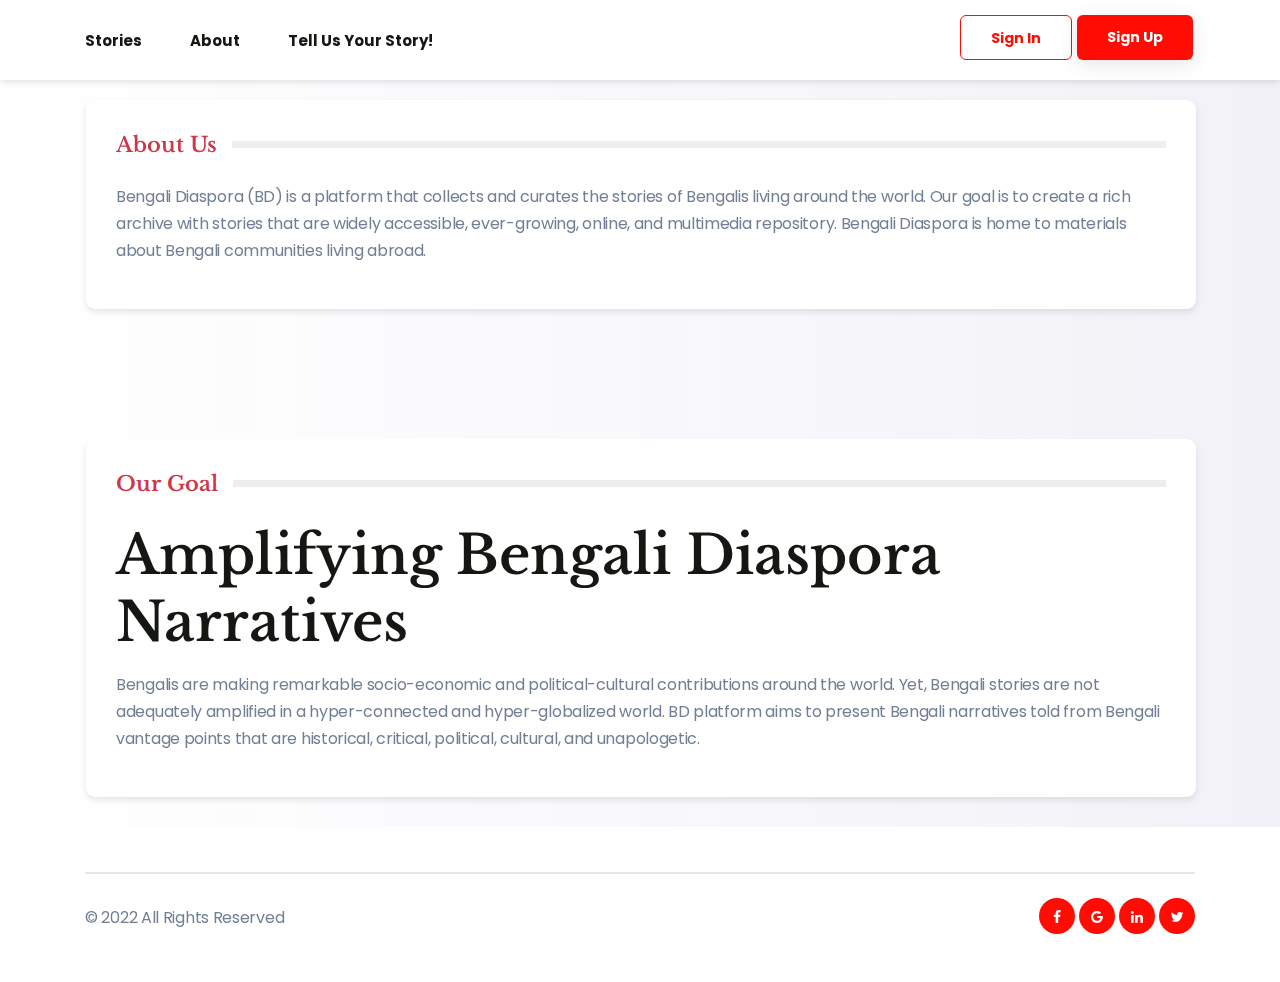
==== commit 4f53cfbc: "Update about-us.html" ====
--- a/about-us.html
+++ b/about-us.html
@@ -2,7 +2,6 @@
 <html lang="en" dir="ltr">
 
 
-<!-- Mirrored from demo.Bengali Diaspora.com/Bengali Diaspora/page-about.html by HTTrack Website Copier/3.x [XR&CO'2014], Wed, 05 Jan 2022 09:52:39 GMT -->
 <head>
     <title>Bengali Diaspora</title>
     <meta charset="UTF-8" />
@@ -29,20 +28,7 @@
 
 <body>
     <!-- Loading -->
-    <div id="preloader" class="preloader">
-        <div class="preloader-inner">
-            <div class="preloader-6">
-                <div></div>
-                <div></div>
-                <div></div>
-                <div></div>
-                <div></div>
-                <div></div>
-                <div></div>
-                <div></div>
-            </div>
-        </div>
-    </div>
+  
     <!-- / -->
     <!--Overlay-->
     <span class="mega-menu-overlay"></span>
@@ -250,7 +236,7 @@
                 <div class="header-logo">
                     <a href="index.html" class="primary-logo">
                         <span class="text-1">
-                            <img src="assets/images/logo.png" alt="">
+                            <img src="assets/images/logo-r.png" alt="">
                         </span>
                 
                     </a>
@@ -520,4 +506,4 @@
 </body>
 
 <!-- Mirrored from demo.Bengali Diaspora.com/Bengali Diaspora/page-about.html by HTTrack Website Copier/3.x [XR&CO'2014], Wed, 05 Jan 2022 09:52:39 GMT -->
-</html>+</html>
--- a/assets/css/styles.css
+++ b/assets/css/styles.css
@@ -107,7 +107,7 @@
   --primary: #239df0;
   --primary: #f6931c;
   /* --primary: darkslateblue; */
-  --primary: #7b1f29;
+  --primary: #FF0C04;
   --primary-1: darkred;
   /* --primary: #5b70f9;
   --primary-1: #384cce; */
@@ -163,7 +163,7 @@
 :root.skin-4 {
   --base-0: #0e262b;
   --base-1: #f1f1f1;
-  --primary: #7b1f29;
+  --primary: #FF0C04;
   --primary-1: darkred;
 }
 
@@ -226,7 +226,7 @@
 :root.skin-12 {
   --base-0: #0e262b;
   --base-1: #ffffff;
-  --primary: #7b1f29;
+  --primary: #FF0C04;
   --primary-1: darkred;
 }
 
@@ -1809,8 +1809,8 @@
 }
 
 .bg-gradient-180 {
-  background-image: -webkit-gradient(linear, left top, left bottom, from(var(--primary)), to(var(--secondary)));
-  background-image: linear-gradient(180deg, var(--primary) 0%, var(--secondary) 100%);
+  background-image: -webkit-gradient(linear, left top, left bottom, from(#7b1f29), to(var(--secondary)));
+  background-image: linear-gradient(180deg, #7b1f29 0%, var(--secondary) 100%);
 }
 
 .bg-gradient-225 {
@@ -7623,7 +7623,7 @@
 }
 
 .section-hero.section-hero-5 {
-  background-color: var(--primary);
+  background-color: #7b1f29;;
 }
 
 .section-hero.section-hero-5 .hero-content {
